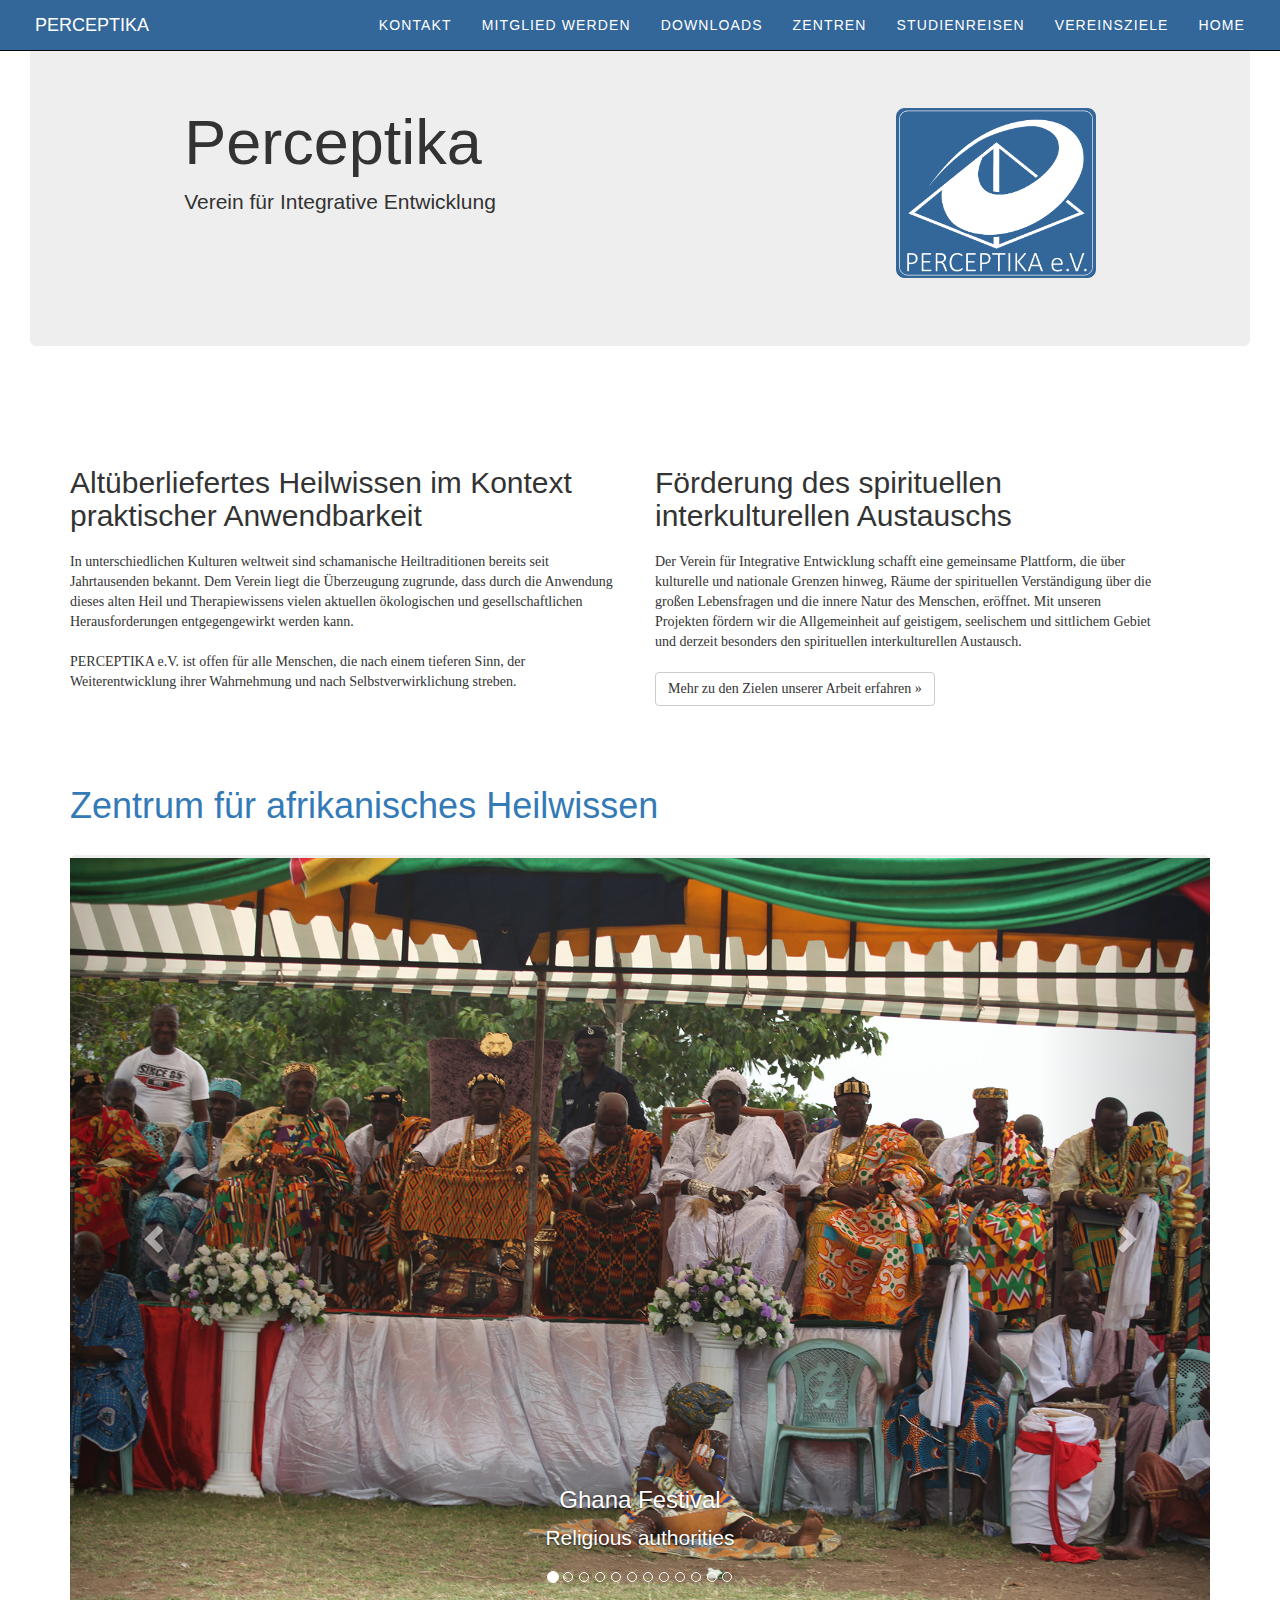
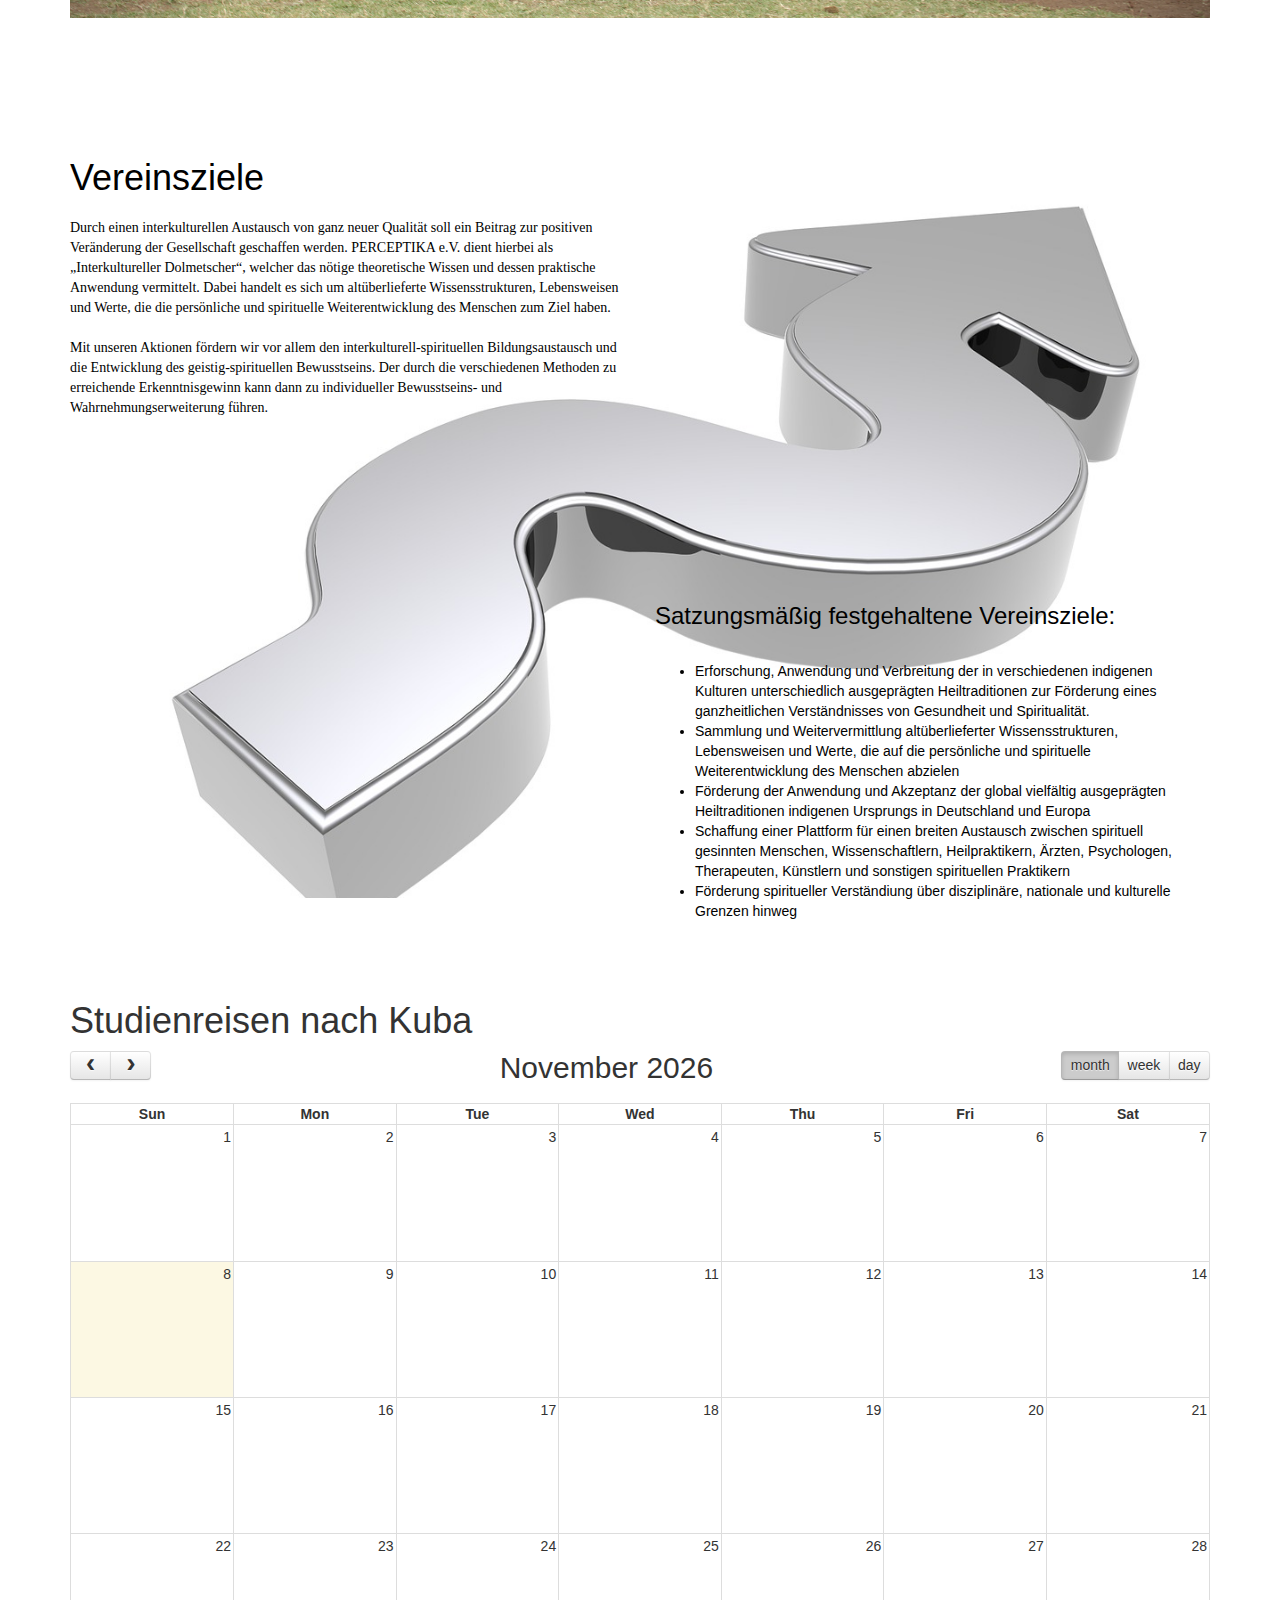
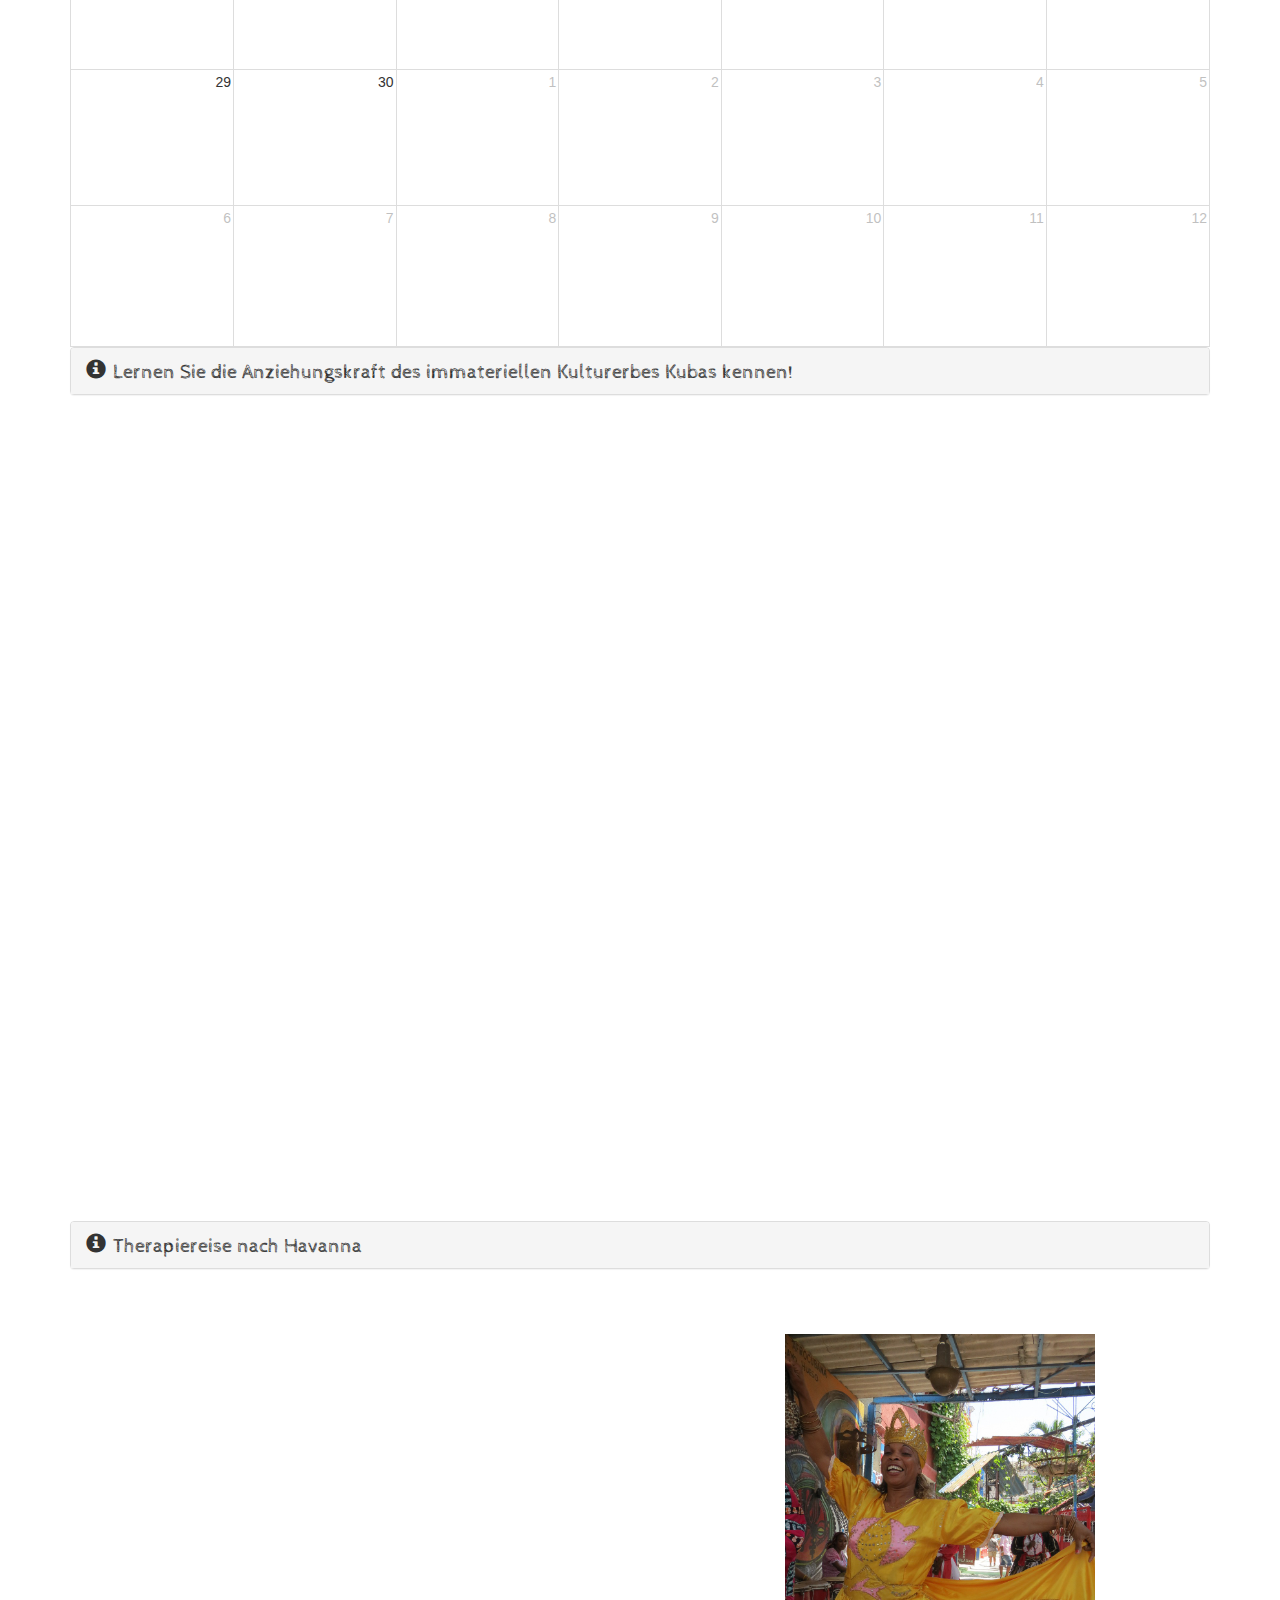
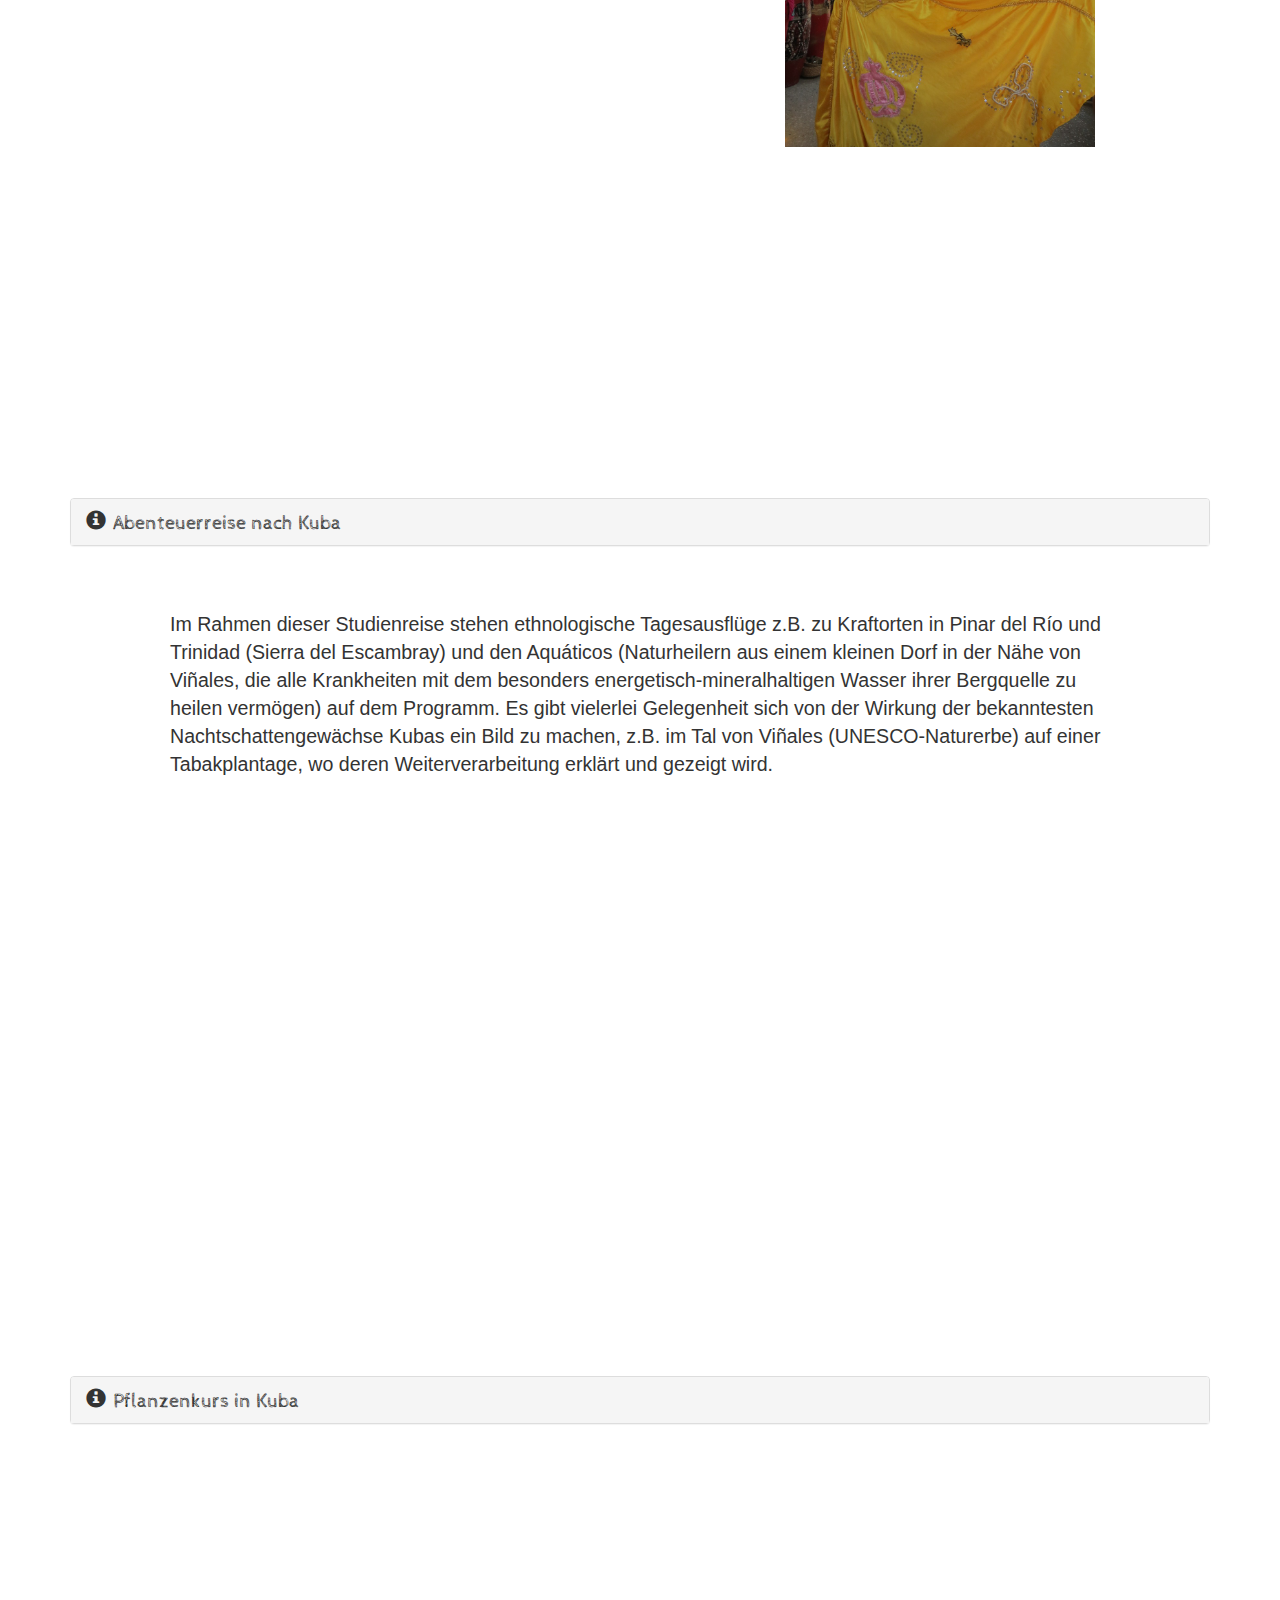
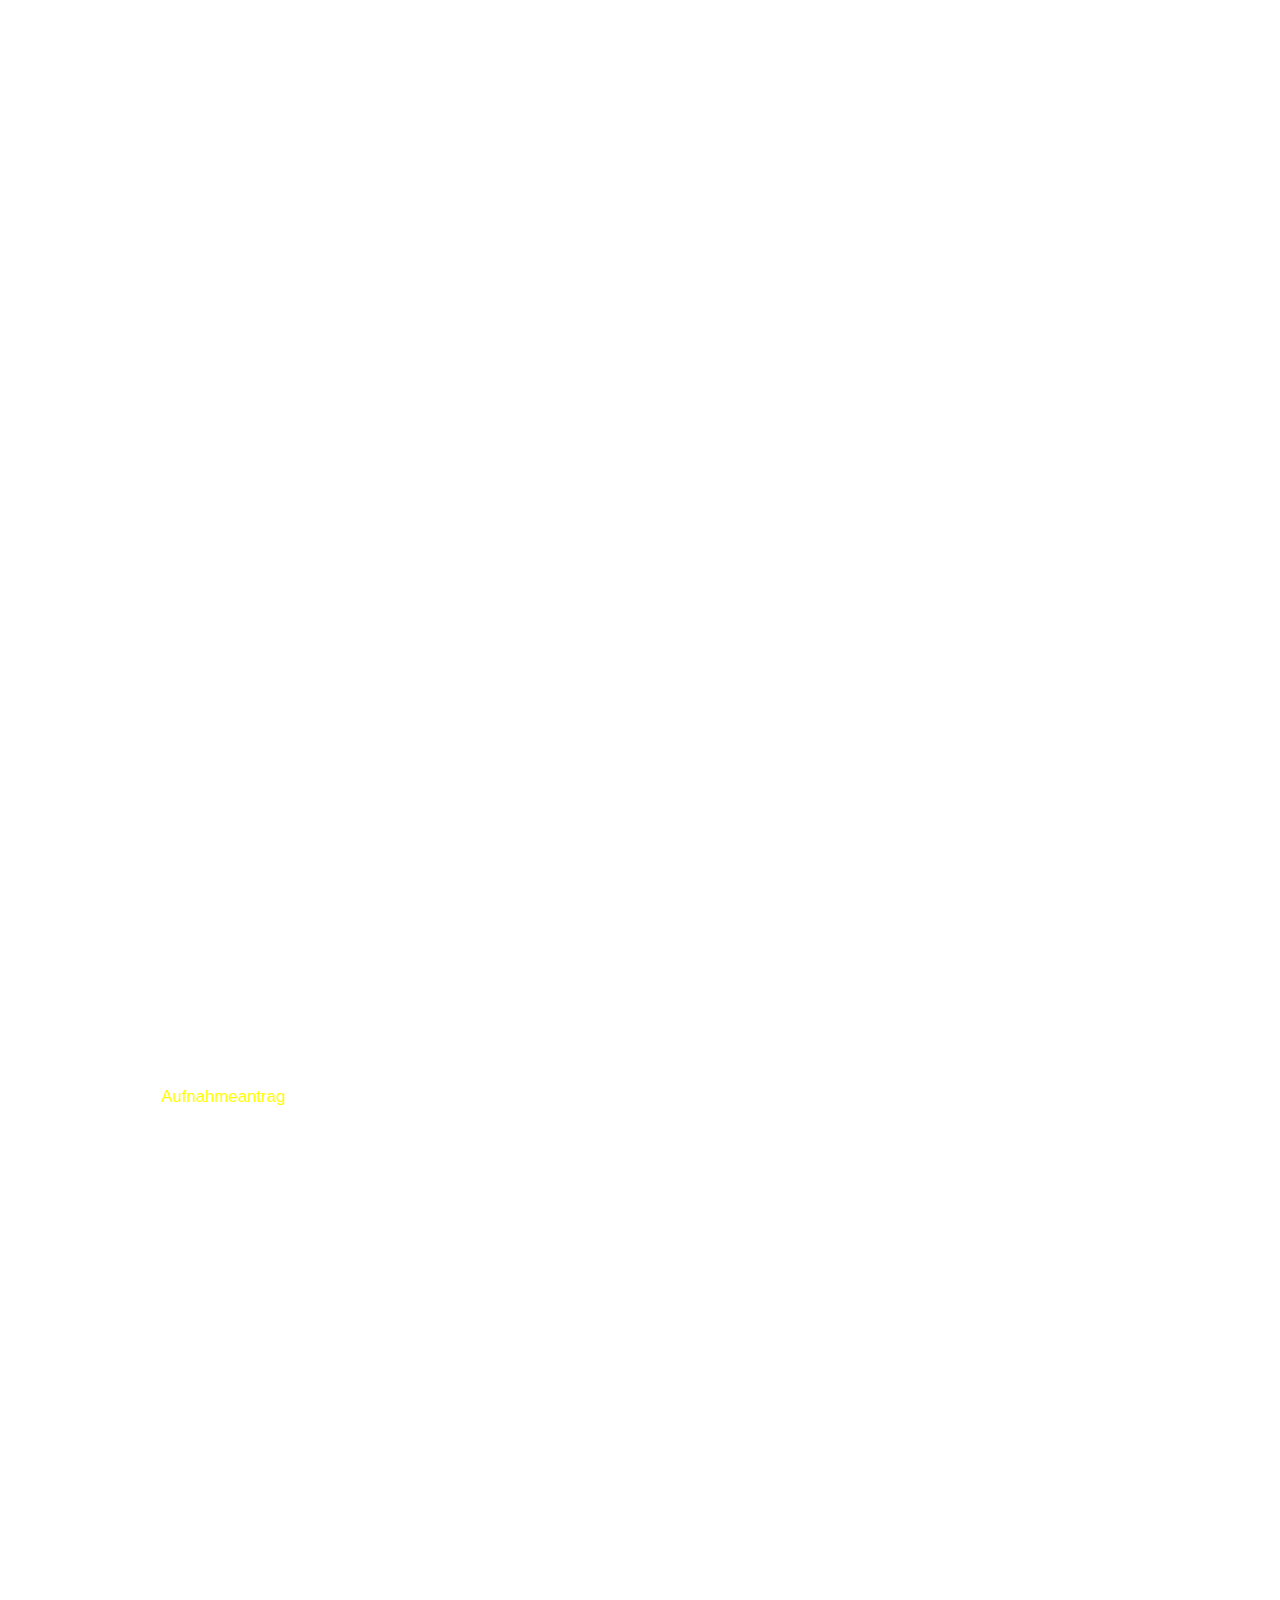
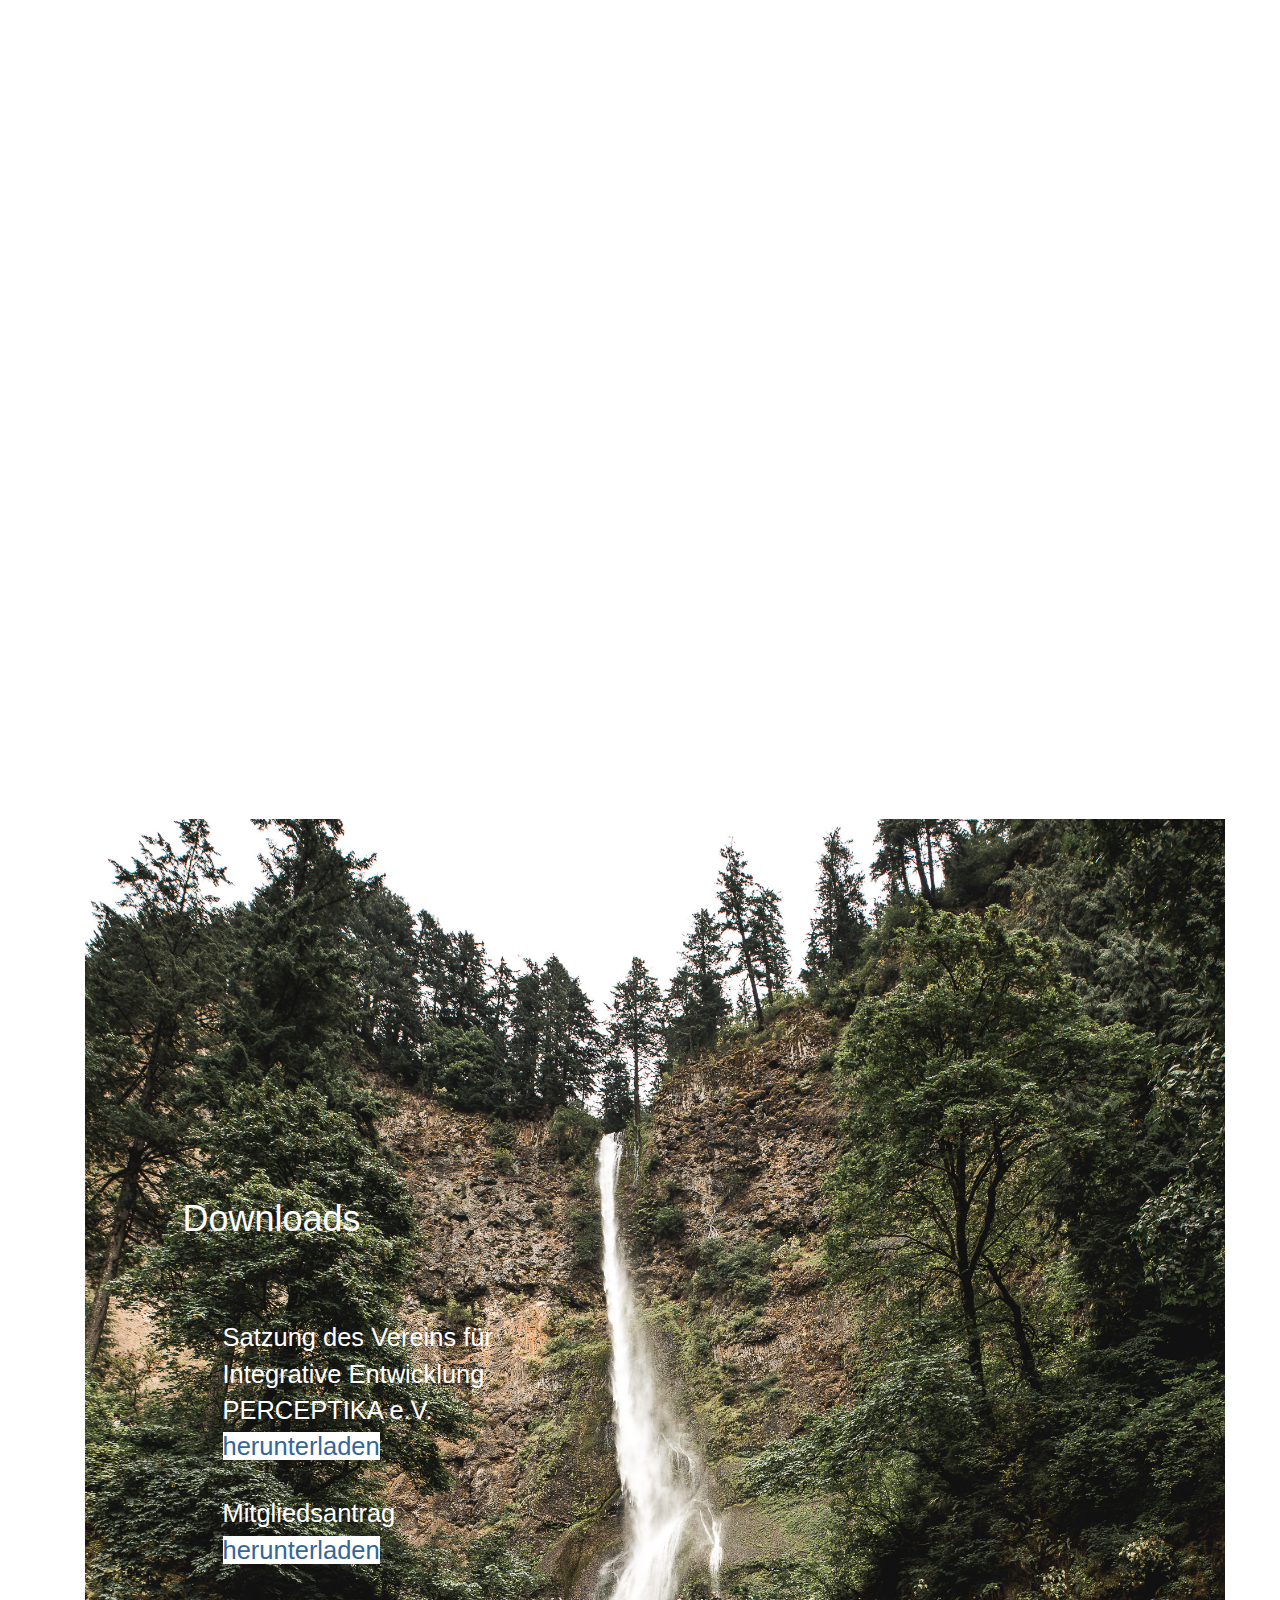
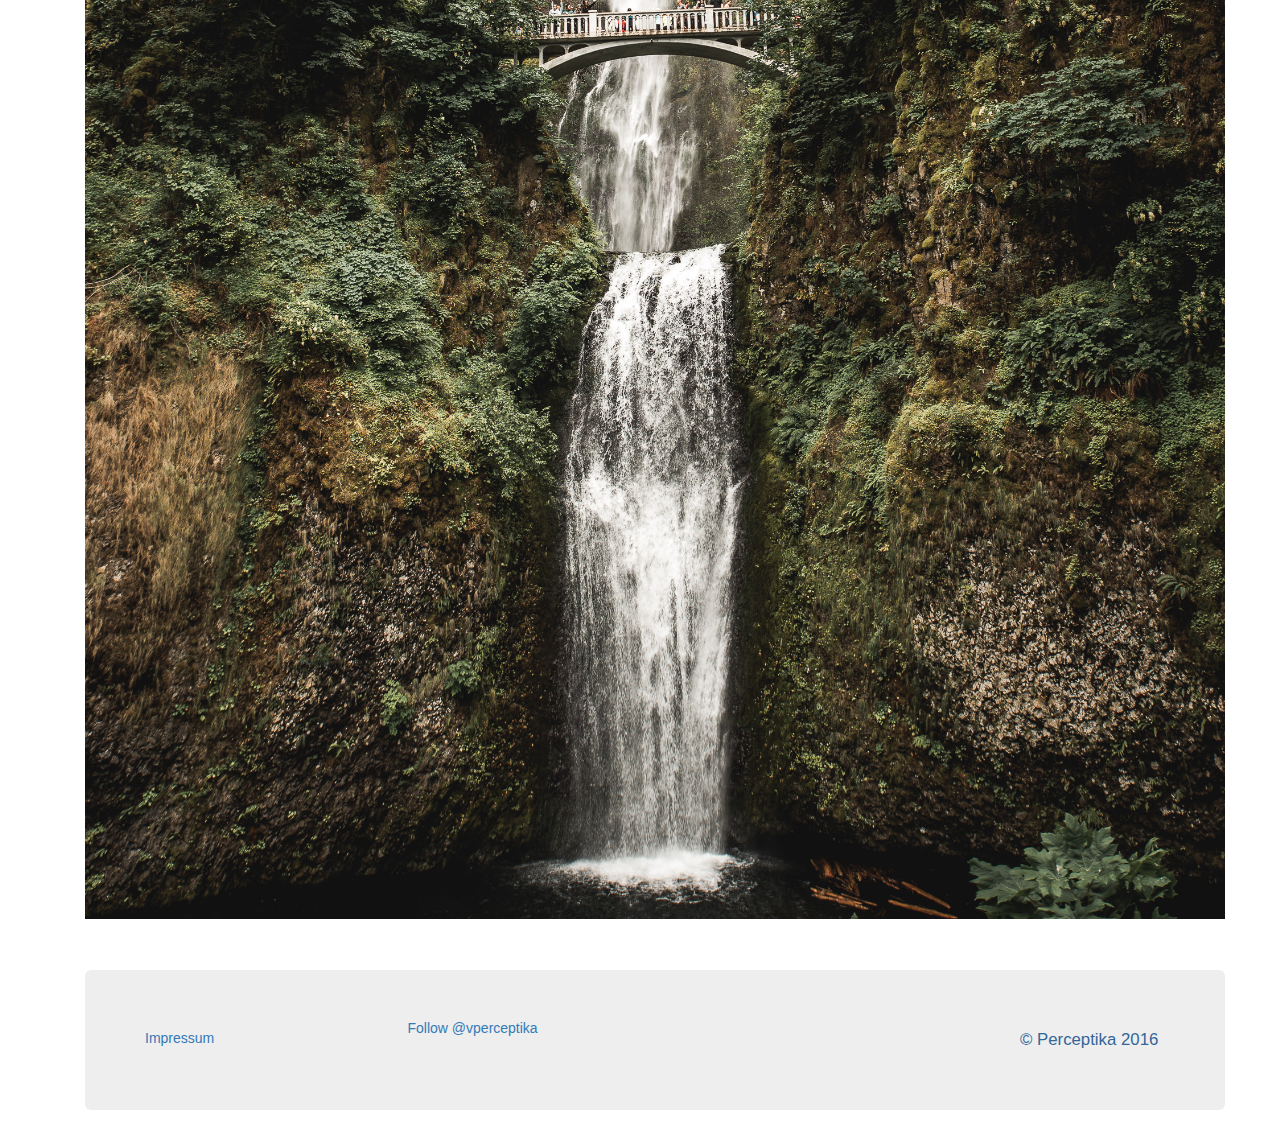
==== index.html @ 90b2dca0 "fullcalender and modals" ====
<!DOCTYPE html>
<html lang="de">
  <head>
    <meta charset="utf-8">
    <meta http-equiv="X-UA-Compatible" content="IE=edge">
    <meta name="viewport" content="width=device-width, initial-scale=1">
    <!-- The above 3 meta tags *must* come first in the head; any other head content must come *after* these tags -->

    <title>Perceptika e.V.</title>

    <!-- Bootstrap core CSS -->
    <!-- Custom styles for this template go here -->
      
    <link rel="stylesheet" href="css/styles.css">
    <link href="https://fonts.googleapis.com/css?family=Cabin|Cabin+Sketch:400,700" rel="stylesheet">
    <link href="css/font-awesome/css/font-awesome.min.css" rel="stylesheet" type="text/css"/>
    <link href="css/bootstrap-social.css" rel="stylesheet" type="text/css"/>
    <link href="css/bootstrap.min.css" rel="stylesheet"/>
    <link rel='stylesheet' href='css/fullcalendar.min.css' />
    <link rel='stylesheet' href='css/jquery-ui.min.css' />
    <link rel='stylesheet' href='css/jquery-ui.structure.min.css' />
    <link rel='stylesheet' href='css/jquery-ui.theme.min.css' />
    <!-- HTML5 shim and Respond.js for IE8 support of HTML5 elements and media queries -->
    <!--[if lt IE 9]>
      <script src="https://oss.maxcdn.com/html5shiv/3.7.2/html5shiv.min.js"></script>
      <script src="https://oss.maxcdn.com/respond/1.4.2/respond.min.js"></script>
    <![endif]-->
    <script>!function(d,s,id){var js,fjs=d.getElementsByTagName(s)[0],p=/^http:/.test(d.location)?'http':'https';if(!d.getElementById(id)){js=d.createElement(s);js.id=id;js.src=p+'://platform.twitter.com/widgets.js';fjs.parentNode.insertBefore(js,fjs);}}(document, 'script', 'twitter-wjs');</script>
  </head>
  <body data-spy="scroll" data-target=".navbar">
<div id="fb-root"></div>
<script>(function(d, s, id) {
  var js, fjs = d.getElementsByTagName(s)[0];
  if (d.getElementById(id)) return;
  js = d.createElement(s); js.id = id;
  js.src = "//connect.facebook.net/de_DE/sdk.js#xfbml=1&version=v2.8";
  fjs.parentNode.insertBefore(js, fjs);
}(document, 'script', 'facebook-jssdk'));</script>
<!--navbar starts here-->

  <div class="container-fluid">
  <nav class="navbar navbar-inverse navbar-fixed-top" role="navigation">
        <div class="navbar-header">
          <button type="button" class="navbar-toggle collapsed" data-toggle="collapse" data-target="#bs-example-navbar-collapse-1">
            <span class="sr-only">Navigation ein-/ausblenden</span>
            <span class="icon-bar"></span>
            <span class="icon-bar"></span>
            <span class="icon-bar"></span>
          </button>
            <div class="perceptika navbar-brand"><a href="#">Perceptika</a> </div>

        </div>

        <!-- Alle Navigationslinks, Formulare und anderer Inhalt werden hier zusammengefasst und können dann ein- und ausgeblendet werden -->
        <div class="collapse navbar-collapse" id="bs-example-navbar-collapse-1">
          <ul class="nav navbar-nav navbar-right">
            <li id="hometitle"><a href="#contact">Kontakt</a></li>
            <li><a href="#mitglied">Mitglied werden</a></li>
            <li><a href="#download">Downloads</a></li>
            <li id="centretitle"><a href="#centre">Zentren</a></li>
            <li><a href="#reisen">Studienreisen</a></li>
            <li><a href="#aims">Vereinsziele</a></li>
            <li><a href="#home">Home</a></li>
          </ul>
        </div><!-- /.navbar-collapse -->
    </nav>

  <div class="container-fluid">
    <div class="jumbotron"> 
                <div class="row" id="verein">
                  <div class="col-xs-12 col-sm-5 col-lg-4 col-lg-offset-1">
                    <h1>Perceptika</h1>
                    <p>Verein für Integrative Entwicklung</p>
                  </div><!-- /container -->
                  <br>
                  <br>
                  <div class="col-xs-11 col-sm-7 col-lg-6 wow fadeInRight">
                    <img id="logo" src="img/perceptika-logo.png" alt="logo"><a href="index.html"></a>
                  </div>
                </div>
    </div><!-- /jumbotron -->
  </div>


  <div class="container anchor" id="home"> <!-- container aims -->
      <br>
      <div class="row">
        <div class="col-xs-12 col-md-6 column">
          <h2>Altüberliefertes Heilwissen im Kontext praktischer Anwendbarkeit</h2>
          <p>In unterschiedlichen Kulturen weltweit sind schamanische Heiltraditionen bereits seit Jahrtausenden bekannt. Dem Verein liegt die Überzeugung zugrunde, dass durch die Anwendung dieses alten Heil­ und Therapiewissens vielen aktuellen ökologischen und gesellschaftlichen Herausforderungen entgegengewirkt werden kann. </p>
          <p> PERCEPTIKA e.V. ist offen für alle Menschen, die nach einem tieferen Sinn, der Weiterentwicklung ihrer Wahrnehmung und nach Selbstverwirklichung streben. </p>
       </div><!-- /col -->
        <div class="col-xs-12 col-md-6 column" id="support">
          <h2>Förderung des spirituellen interkulturellen Austauschs</h2>
          <p>Der Verein für Integrative Entwicklung schafft eine gemeinsame Plattform, die über kulturelle und nationale Grenzen hinweg, Räume der spirituellen Verständigung über die großen Lebensfragen und die innere Natur des Menschen, eröffnet. Mit unseren Projekten fördern wir die Allgemeinheit auf geistigem, seelischem und sittlichem Gebiet und derzeit besonders den spirituellen interkulturellen Austausch.
          <p><a class="btn btn-default" href="#aims-description" role="button">Mehr zu den Zielen unserer Arbeit erfahren &raquo;</a></p>
        </div><!-- /col -->
      </div><!-- /row -->
  </div>

      <!-- Main jumbotron for a primary marketing message or call to action -->
  <div class="container anchor" id="centre">
    <h1>
    <a href="http://zas.perceptika.de">Zentrum für afrikanisches Heilwissen </a>
    </h1> 
    <br>
    <div class="jumbotron">
      <div id="carousel-example-generic" class="carousel slide" data-ride="carousel">
            <ol class="carousel-indicators">
              <li data-target="#carousel-example-generic" data-slide-to="0" class="active"></li>
              <li data-target="#carousel-example-generic" data-slide-to="1"></li>
              <li data-target="#carousel-example-generic" data-slide-to="2"></li>
              <li data-target="#carousel-example-generic" data-slide-to="3"></li>
              <li data-target="#carousel-example-generic" data-slide-to="4"></li>
              <li data-target="#carousel-example-generic" data-slide-to="5"></li>
              <li data-target="#carousel-example-generic" data-slide-to="6"></li>
              <li data-target="#carousel-example-generic" data-slide-to="7"></li>
              <li data-target="#carousel-example-generic" data-slide-to="8"></li>
              <li data-target="#carousel-example-generic" data-slide-to="9"></li>
              <li data-target="#carousel-example-generic" data-slide-to="10"></li>
              <li data-target="#carousel-example-generic" data-slide-to="11"></li>
            </ol>

            <!-- Wrapper for slides -->
            <div class="carousel-inner" role="listbox">
              <div class="item active">
                <img class="img-responsive desktop-img" src="img/selection/ghana-festival-babas.jpg" alt="Ghana Festival Babas">
                <img class="img-responsive tablet-img" src="img/selection/ghana-festival-babas-1024.jpg" alt="Ghana Festival Babas">
                <img class="img-responsive smartphone-img" src="img/selection/ghana-festival-babas-400.jpg" alt="Ghana Festival Babas">
                <div class="carousel-caption">
                  <h3>Ghana Festival</h3>
                  <p>Religious authorities</p>
                </div>
              </div>
              <div class="item">
                <img class="img-responsive desktop-img" src="img/selection/ghana-festival-ritualistic-dance-in-the-rain.jpg" alt="Ghana Festival Ritualistic dance in the rain">
                <img class="img-responsive tablet-img" src="img/selection/ghana-festival-ritualistic-dance-in-the-rain.jpg" alt="Ghana Festival Ritualistic dance in the rain">
                <img class="img-responsive smartphone-img" src="img/selection/ghana-festival-ritualistic-dance-in-the-rain-400.jpg" alt="Ghana Festival Ritualistic dance in the rain">
                <div class="carousel-caption">
                  <h3>Ghana Festival</h3>
                  <p>Ritualistic dance</p>
                </div>
              </div>
              <div class="item">
                <img class="img-responsive desktop-img" src="img/selection/ghana-festival-symbols.jpg" alt="Ghana Festival Symbols">
                <img class="img-responsive tablet-img" src="img/selection/ghana-festival-symbols-1024.jpg" alt="Ghana Festival Symbols">
                <img class="img-responsive smartphone-img" src="img/selection/ghana-festival-symbols-400.jpg" alt="Ghana Festival Symbols">
                <div class="carousel-caption">
                  <h3>Ghana Festival</h3>
                  <p>Symbols of religious practice</p>
                </div>
              </div>    
              <div class="item">
                <img class="img-responsive desktop-img" src="img/selection/ghana-festival-music-group.jpg" alt="Ghana Festival">
                <img class="img-responsive tablet-img" src="img/selection/ghana-festival-music-group-1024.jpg" alt="Ghana Festival">
                <img class="img-responsive smartphone-img" src="img/selection/ghana-festival-music-group-400.jpg" alt="Ghana Festival">
                <div class="carousel-caption">
                  <h3>Ghana Festival</h3>
                  <p>Musical group posing</p>
                </div>
              </div>
              <div class="item">
                <img class="img-responsive desktop-img" src="img/selection/ghana-festival-musicians.jpg" alt="Ghana Festival musicians">
                <img class="img-responsive tablet-img" src="img/selection/ghana-festival-musicians.jpg" alt="Ghana Festival musicians">
                <img class="img-responsive smartphone-img" src="img/selection/ghana-festival-musicians.jpg" alt="Ghana Festival musicians">
                <div class="carousel-caption">
                  <h3>Ghana Festival</h3>
                  <p>Musicians</p>
                </div>
              </div>  
              <div class="item">
                <img class="img-responsive desktop-img" src="img/selection/ghana-festival-women.jpg" alt="Ghana Festival women">
                <img class="img-responsive tablet-img" src="img/selection/ghana-festival-women-1024.jpg" alt="Ghana Festival women">
                <img class="img-responsive smartphone-img" src="img/selection/ghana-festival-women-400.jpg" alt="Ghana Festival women">
                <div class="carousel-caption">
                  <h3>Ghana Festival</h3>
                  <p>Women in traditional clothes</p>
                </div>
              </div>
              <div class="item">
                <img class="img-responsive desktop-img" src="img/selection/ghana-festival-presentation.jpg" alt="Ghana Festival presentation">
                <img class="img-responsive tablet-img" src="img/selection/ghana-festival-presentation-1024.jpg" alt="Ghana Festival presentation">
                <img class="img-responsive smartphone-img" src="img/selection/ghana-festival-presentation-400.jpg" alt="Ghana Festival presentation">
                <div class="carousel-caption">
                  <h3>Ghana Festival</h3>
                  <p>Presentation of festival members</p>
                </div>
              </div>
              <div class="item">
                <img class="img-responsive desktop-img" src="img/selection/ghana-festival-public.jpg" alt="Ghana Festival Public">
                <img class="img-responsive tablet-img" src="img/selection/ghana-festival-public-1024.jpg" alt="Ghana Festival Public">
                <img class="img-responsive smartphone-img" src="img/selection/ghana-festival-public-400.jpg" alt="Ghana Festival Public">
                <div class="carousel-caption">
                  <h3>Ghana Festival</h3>
                  <p>Public in traditional clothes</p>
                </div>
              </div>
              <div class="item">
                <img class="img-responsive desktop-img" src="img/selection/ghana-festival-relgious-authorities.jpg" alt="Ghana Festival Authorities">
                <img class="img-responsive tablet-img" src="img/selection/ghana-festival-relgious-authorities-1024.jpg" alt="Ghana Festival Authorities">
                <img class="img-responsive smartphone-img" src="img/selection/ghana-festival-relgious-authorities-400.jpg" alt="Ghana Festival Authorities">
                <div class="carousel-caption">
                  <h3>Ghana Festival</h3>
                  <p>Religious authorities</p>
                </div>
              </div>
              <div class="item">
                <img class="img-responsive desktop-img" src="img/selection/ghana-festival-ritual.jpg" alt="Ghana Festival Ritual">
                <img class="img-responsive tablet-img" src="img/selection/ghana-festival-ritual-1024.jpg" alt="Ghana Festival Ritual">
                <img class="img-responsive smartphone-img" src="img/selection/ghana-festival-ritual-400.jpg" alt="Ghana Festival Ritual">
                <div class="carousel-caption">
                  <h3>Ghana Festival</h3>
                  <p>Animistic ritual</p>
                </div>
              </div>
              <div class="item">
                <img class="img-responsive desktop-img" src="img/selection/ghana-festival-women-with-flowers.jpg" alt="Ghana Festival women with flowers">
                <img class="img-responsive tablet-img" src="img/selection/ghana-festival-women-with-flowers-1024.jpg" alt="Ghana Festival women with flowers">
                <img class="img-responsive smartphone-img" src="img/selection/ghana-festival-women-with-flowers-400.jpg" alt="Ghana Festival women with flowers">
                <div class="carousel-caption">
                  <h3>Ghana Festival</h3>
                  <p>Women with flowers</p>
                </div>
              </div>
            </div>

            <!-- Controls -->
            <a class="left carousel-control" href="#carousel-example-generic" role="button" data-slide="prev">
              <span class="glyphicon glyphicon-chevron-left" aria-hidden="true"></span>
              <span class="sr-only">Previous</span>
            </a>
            <a class="right carousel-control" href="#carousel-example-generic" role="button" data-slide="next">
              <span class="glyphicon glyphicon-chevron-right" aria-hidden="true"></span>
              <span class="sr-only">Next</span>
            </a>
      </div>
    </div> <!-- /container fluid -->
  </div>
  <div class="container anchor"> 
    <div id="aims">
    <br>
    <br>
    <h1> Vereinsziele 
    </h1>
    <div class="row">
        <div class="col-xs-12 col-md-6 column" id="aims-description">
          <p>Durch einen interkulturellen Austausch von ganz neuer Qualität soll ein Beitrag zur positiven Veränderung der Gesellschaft geschaffen werden. PERCEPTIKA e.V. dient hierbei als „Interkultureller Dolmetscher“, welcher das nötige theoretische Wissen und dessen praktische Anwendung vermittelt. Dabei handelt es sich um altüberlieferte Wissensstrukturen, Lebensweisen und Werte, die die persönliche und spirituelle Weiterentwicklung des Menschen zum Ziel haben.</p>
          <p>Mit unseren Aktionen fördern wir vor allem den interkulturell-spirituellen Bildungsaustausch und die Entwicklung des geistig­-spirituellen Bewusstseins. Der durch die verschiedenen Methoden zu erreichende Erkenntnisgewinn kann dann zu individueller Bewusstseins­- und Wahrnehmungserweiterung führen.</p>
        </div>
        <div class="col-xs-12 col-md-6 column">
          <h3 id="aims-satzung">Satzungsmäßig festgehaltene Vereinsziele:</h3>
          <ul id="aims-list">
          <li>
          Erforschung, Anwendung und Verbreitung der in verschiedenen indigenen Kulturen unterschiedlich ausgeprägten Heiltraditionen zur Förderung eines ganzheitlichen Verständnisses von Gesundheit und Spiritualität.
          </li>
          <li>
          Sammlung und Weitervermittlung altüberlieferter Wissensstrukturen, Lebensweisen und Werte, die auf die persönliche und spirituelle Weiterentwicklung des Menschen abzielen
          </li>
          <li>
          Förderung der Anwendung und Akzeptanz der global vielfältig ausgeprägten Heiltraditionen indigenen Ursprungs in Deutschland und Europa
          </li>
          <li>
          Schaffung einer Plattform für einen breiten Austausch zwischen spirituell gesinnten Menschen, Wissenschaftlern, Heilpraktikern, Ärzten, Psychologen, Therapeuten, Künstlern und sonstigen spirituellen Praktikern 
          </li>
          <li>
          Förderung spiritueller Verständiung über disziplinäre, nationale und kulturelle Grenzen hinweg
          </li>
          </ul>
        </div>
      </div>
    </div><!-- end row -->
  </div><!-- end container aims -->


  <div class="container anchor" id="reisen"> <!-- container Reisen -->
      <h1> Studienreisen nach Kuba
      </h1>
      <div id="bootstrapModalFullCalendar">
        <div id="fullCalModal" class="modal fade">
          <div class="modal-dialog">
              <div class="modal-content">
                  <div class="modal-header">
                      <button type="button" class="close" data-dismiss="modal"><span aria-hidden="true">×</span> <span class="sr-only">close</span></button>
                      <h4 id="modalTitle" class="modal-title"></h4>
                  </div>
                  <div id="modalBody" class="modal-body"></div>  
                  <div class="modal-footer">
                      <button type="button" class="btn btn-default" data-dismiss="modal">Close</button>
                      <button id="rincon" class="btn btn-primary" data-toggle="modal" data-target=".bs-example-modal-md">Video</button>
                      <button class="btn btn-primary"><a id="eventUrl" target="_blank">Book event</a></button>
                  </div>
              </div>
          </div>
        </div>
      <div class="panel-group" id="accordion">
       <div class="panel panel-default">
        <div class="panel-heading">
          <h4 class="panel-title">
              <a data-toggle="collapse" data-parent="#accordion" href="#collapseOne"><span class="glyphicon glyphicon-info-sign"></span>
              Lernen Sie die Anziehungskraft des immateriellen Kulturerbes Kubas kennen!
            </a>
          </h4>

          <div class="modal fade bs-example-modal-md" tabindex="-1" role="dialog" aria-labelledby="mySmallModalLabel" aria-hidden="true">
            <div class="modal-dialog modal-md">
              <div class="modal-content">
                  <div class="modal-header">
                      <button type="button" class="close" data-dismiss="modal" aria-label="Close"><span aria-hidden="true">&times;</span></button>  
                            <h2 lang="en">Rincon</h2>
                  </div>
                  <div class="modal-body">
                    <iframe width="420" height="237" src="//www.youtube.com/embed/C8aUu-0wX6I" frameborder="0" allowfullscreen></iframe>
                  </div>
              </div>
            </div>
          </div>
        </div>

        </div>
        <div id="collapseOne" class="panel-collapse collapse in">
          <div class="panel-body">
                
          </div>
        </div>
        <div class="panel panel-default">
          <div class="panel-heading">
            <h4 class="panel-title">
             <a data-toggle="collapse" data-parent="#accordion" href="#collapseTwo"><span class="glyphicon glyphicon-info-sign"></span>
                Therapiereise nach Havanna
              </a>
            </h4>
          </div>
        </div>
        <div id="collapseTwo" class="panel-collapse collapse in">
          <div class="panel-body">
          <div class="row">
          <div class="col-md-8" id="studyTwo">
            
          </div>
          <div class="col-md-4" id="dance">
             <img src="img/cuba-dance-md.jpg">
          </div>
          </div>
          </div>
        </div>
        <div class="panel panel-default">
          <div class="panel-heading">
          <h4 class="panel-title">
           <a data-toggle="collapse" data-parent="#accordion" href="#collapseThree"><span class="glyphicon glyphicon-info-sign"></span>
              Abenteuerreise nach Kuba
            </a>
          </h4>
          </div>
        </div>
        <div id="collapseThree" class="panel-collapse collapse in">
          <div class="panel-body">
            <div class="row">
                <p>
                  Im Rahmen dieser Studienreise stehen ethnologische Tagesausflüge z.B. zu Kraftorten in Pinar del Río und Trinidad (Sierra del Escambray) und den Aquáticos (Naturheilern aus einem kleinen Dorf in der Nähe von Viñales, die alle Krankheiten mit dem besonders energetisch-mineralhaltigen Wasser ihrer Bergquelle zu heilen vermögen) auf dem Programm. Es gibt vielerlei Gelegenheit sich von der Wirkung der bekanntesten Nachtschattengewächse Kubas ein Bild zu machen, z.B. im Tal von Viñales (UNESCO-Naturerbe) auf einer Tabakplantage, wo deren Weiterverarbeitung erklärt und gezeigt wird.
                </p>
            </div>
          </div>
        </div>
        <div class="panel panel-default">
          <div class="panel-heading">
            <h4 class="panel-title">
             <a data-toggle="collapse" data-parent="#accordion" href="#collapseFour"><span class="glyphicon glyphicon-info-sign"></span>
                Pflanzenkurs in Kuba
              </a>
            </h4>
          </div>
        </div>
        <div id="collapseFour" class="panel-collapse collapsed">
          <div class="panel-body">
            
          </div>
        </div>
      </div> <!-- acordion id -->
     
</div> <!-- end container reisen -->

<div class="container anchor" id="mitglied"> <!-- container Mitgliedschaft -->
   <div id="member">
    <h1>Mitglied werden</h1>
      <br>
      <br>
      <br>
      <h3>Mitgliedschaft</h3>
      <div class="row">
        <div class="col-xs-12 col-sm-7">
          <p>Haben Sie Interesse an einer Mitgliedschaft in unserem Verein? Dann nehmen Sie gerne per Email (info@perceptika.de) Kontakt mit uns auf.</p>

          <p>Der Mitgliedsbeitrag wurde auf der Gründungsveranstaltung am 21.07.2014 auf 3 €/Monat festgesetzt, zahlbar viertel-, halb- oder ganzjährig. Für Studenten beträgt der Jahresbeitrag 20 €. Die genauen Zahlungsmodalitäten entnehmen Sie bitte dem <a href="pdf/Mitgliedschaftsantrag.pdf">Aufnahmeantrag</a>. </p>
          <p><strong>Hinweis:</strong> Es sind ebenso 1-monatige kostenlose Probemitgliedschaften möglich.
          </p>
        </div>
        <div class="col-xs-12 col-sm-5">
          <h3>
            Unsere Kontoverbindung lautet:
          </h3>
          <ul id="konto">
            <li>Empfänger: Perceptika e.V.
            </li>
            <li>Kreditinstitut: Deutsche Skatbank Altenburger Land
            </li>
            <li>IBAN: DE35 8306 5408 0004 8851 12
            </li>
            <li>BIC (SWIFT-Code): GENO DEF1 SLR  
            </li>
          </ul>
        </div>
      </div> <!-- end row -->
    </div>
  </div> <!-- end container Mitgliedschaft -->

  <div class="container anchor" id="contact"> <!-- container contact -->
    <div id="contactimage" data-stellar-background-ratio="0.5">
    <div class="row" >
      <div class="col-xs-12 col-sm-8 col-sm-offset-2 column" id="contact-list">
          <h1>Kontakt</h1>
          <br>
          <p><span class="glyphicon glyphicon-envelope"> </span> info@perceptika.de </p>
          <br>
          <p><span class="glyphicon glyphicon-phone"> </span> 015251344336</p>
          <br>
          <p><span class="glyphicon glyphicon glyphicon-home"> </span> 
            <ul> 
              <li>Perceptika e.V.</li>
              <li>Verein für Integrative Entwicklung</li>
              <li>Linienstr. 96</li>
              <li>10115 Berlin</li>
            </ul>
          </p>
          <p><span class="fa fa-registered"></span> 
            <ul>
              <li>eingetragen im Vereinsregister am Amtsgericht Charlottenburg (VR 34298 B)
              </li> 
              <li>Vertretungsberechtigter: Dr. Cornelius Griep</li>
            </ul>
          </p>
      </div><!-- /col -->
    </div><!-- /row -->
   </div> 
  </div> <!-- /container -->

  <div class="container anchor" id="download"> <!-- container download -->
    <div id="downloadimage"> 
      <br>
      <br>
      <br>
      <div class="row">
        <div class="col-xs-10 col-xs-offset-1 col-md-4 col-md-offset-1">
          <h1>Downloads</h1>
          <br>
          <br>
          <ul id="downlist">
          <li>Satzung des Vereins für Integrative Entwicklung PERCEPTIKA e.V. <a href="pdf/Satzung.pdf">herunterladen</a>
          </li>
          <li>Mitgliedsantrag <a href="pdf/Mitgliedschaftsantrag.pdf">herunterladen</a>
          </li>
          </ul>
        </div>
        <div class="col-md-4 col-md-offset-1">  

        </div>
      </div>
      <br>
      <br>
      <br>
      <br>

    </div>
  </div>
    <footer>
      <div class="container"> 
      <div class="jumbotron">
        <div class="row">
          <div class="col-xs-6 col-sm-6 col-md-2" id="footing1">
           <a href="#contact"> Impressum </a>
          </div>
          <div class="col-xs-6 col-sm-6 col-md-2 col-md-offset-1">
          <a href="https://twitter.com/vperceptika" class="twitter-follow-button" data-show-count="false" data-size="large">Follow @vperceptika</a> 
          </div>
          <div class="col-xs-6 col-sm-6 col-md-2 col-md-offset-1 fb-like" data-href="https://facebook.com/perceptika.de" data-width="35" data-layout="standard" data-action="like" data-show-faces="true" data-share="false"></div>
          <div class="col-xs-6 col-sm-6 col-md-2 col-md-offset-1 pull-right" id="footing2">
            <p>&copy; Perceptika 2016</p>
          </div>
        </div> 
      </div>
    </footer>
  <!-- ============================= -->
  <!-- All your JavaScript comes now -->
  <!-- ============================= -->
  <script src="js/jquery.min.js" type="text/javascript"></script>
  <script src="js/bootstrap.min.js" type="text/javascript"></script>
  <script src="js/js.cookie.js" charset="utf-8" type="text/javascript"></script>
  <script src="js/wow.min.js" type="text/javascript"></script>
  <script src="js/moment.js" type="text/javascript"></script>
  <script src="js/fullcalendar.js" type="text/javascript"></script>
  <script href="https://cdnjs.cloudflare.com/ajax/libs/bootstrap-modal/2.2.6/css/bootstrap-modal.min.css"></script>
  <script src="js/jquery.stellar.min.js"></script>
  <script> 
    $('#contactimage').stellar();
  </script>
      <script type="text/javascript">
      var $root = $('html, body');
        $('.navbar-nav a').click(function() {
            var href = $.attr(this, 'href');
            $root.animate({
                scrollTop: $(href).offset().top
            }, 500, function () {
                window.location.hash = href;
            });
            return false;
        });
      </script>
  <script type="text/javascript">
  $(document).ready(function() {
  // page is ready
  var d = new Date(Date.now()+3.5 * 30 * 24 * 60 * 60 * 1000);
      $('#bootstrapModalFullCalendar').fullCalendar({
        date: d,
        // events: 'events.json',
        scrollTime: '09:00:00',
        now: d.toISOString(),
        // header
        header: {
          left: 'prev,next',
          center: 'title',
          right: 'month,agendaWeek,agendaDay'
        },
        eventClick:  function(event, jsEvent, view) {
            $('#modalTitle').html(event.title);
            $('#modalBody').html(event.description);
            $('#eventUrl').attr('href',event.url);
            $('#fullCalModal').modal();
        },
             events: [
              {
                      title  :"Heilung und Spiritualität",
                      allday :"false",
                      description :"<p>Angeboten wird eine Kombination von Studien- und Therapiereise zu den Ursprüngen der afrikanischen Heiltradition in Kuba. Während der Reise fungiert Dr. Cornelius Griep als wissenschaftliche Begleitung, führt ein in die kubanische Geschichte und Kultur und stellt den Kontakt zu Santería-Priestern und geweihten Trommlern für therapeutische Zwecke her.</p><p>Individuelle Trommel- und Heilrituale sind auf Wunsch möglich. Ebenso wird es Gelegenheit geben geweihten IFÁ-Priestern bei der Arbeit über die Schulter zu schauen (auf Wunsch können Konsultationen und Reinigungszeremonien durchgeführt werden), wobei der kulturgeschichtliche Hintergrund dieser Heilsysteme erklärt, und darüber hinaus aufzeigt wird, wie diese sich etabliert und in das kubanische Weltbild intergriert haben, ohne dass sie heutzutage Widersprüche zur Schulmedizin darstellen.</p>",
                      start  : '2017-02-12',
                      end    : '2017-02-20',
                      className : "block"
              },
              {
                  title  : "Block 3: Kubas historisches, kulturelles und politisches Erbe",
                  description :"<p>Nach mehr als einem halben Jahrhundert des kalten Krieges bricht nach der Ende 2014 begonnenen historischen Annäherung zwischen Kuba und den USA nun höchstwahrscheinlich eine Epoche der schleichenden Übernahme Kubas durch den US-Kapitalismus an. In dieser Umbruchszeit führt Sie der Kuba-Spezialist Dr. Cornelius Griep mit seiner Erfahrung von über 30 jährlichen Studien- und Forschungsaufenthalten auf der Insel seit 1996 sowie mehreren Buchveröffentlichungen über Kuba in die soziopolitische, kulturelle, spirituell-religiöse und schamanische Dimension der kubanischen Alltagsrealität ein.</p><p>Er übernimmt die wissenschaftliche Leitung der Studienreise mit Führung durch Kubas Plätze voller Leben, heilende Kraftorte, Musik- Tanz und Dichtung, sowie die im kubanischen Volksglauben, besonders den afrikanischen Traditionen, verankerten spirituellen Ausdrucksformen. Die einzelnen Ausflüge können einzeln gebucht werden. So werden die Teilnehmer ganz nebenbei in die kubanische Geschichte und Kultur eingeführt, indem wichtigsten historischen Orte, wie den Revolutionsplatz, die Havannaer Altstadt Habana Vieja (UNESCO-Kulturerbe), die Festung El Morro sowie einige Plätze, Tempel, Kathedralen und Kirchen besucht werden. Weitere Tagesausflüge auf den Spuren berühmter Persönlichkeiten (wie z.B. Alexander von Humboldt, Ernest Hemmingway und Compay Segundo) sind desweiteren buchbar. Ebenso kann in die Havannaer Tanzszene und die Dimension kubanischer Heilpflanzen eingetaucht werden, wobei auf den Einfluss der afrokubanischen Traditionen eingegangen wird. Die Heilpflanzen werden in den Heil- und Trommelzeremonien des afrokubanischen Volksglauben Santería wiederentdeckt, und es wird gezeigt wie sich dessen Ausdrucksformen auf fast allen Ebenen der kubanischen Realität (Kunst, Musik, Alltagsorganisation und Politik) manifestieren. Ein ausgewogenes Kulturprogramm, mit Besuchen der wichtigsten Kunstgalerien, des Nationalballets Kubas, des botanischen Gartens sowie von Museen macht dies deutlich.</p>",
                  start  : '2017-03-01', 
                  end    : '2017-03-10',
                  url    : '#collapseOne',
                  className : "block"
              },
              {
                  title  : 'Block 2: Kunst, Musik und Tanz',
                  start  : '2017-02-21',
                  end    : '2017-02-28',
                  description: "<p>Die kubanischen Rhythmen erfreut sich weltweit sehr großer Beliebtheit. Die trance-zendente Erfahrung der afrokubanischen Percussion-Instrumente birgt eine jahrhundertelange Heiltradition afrikanischen Ursprungs, auf die heutzutage auch immer mehr Europäer für therapeutische Zwecke zurückgreifen, um Ruhe und Frieden zu finden.</p>",
                  // url    : '#collapseTwo',
                  className : "block"
              },
              {
                  title  : 'Block 4: Abenteuerreise nach Kuba',
                  start  : '2017-03-11',
                  end    : '2017-03-18',
                  description: "<p>Rollende Hügel von braun-grünem Gras, eine Brise, die den Geruch eines anderes Jahrhunderts trägt und Tropenwälder, wo sich zur Dämmerung der Gesang des tiefblauen Tocororo (Nationalvogel Kubas) und karibische Rhythmen aus einem fernen, blechern schallenden Radio ablösen. Neben dem pulsierenden Leben der farbenfrohen Städte gibt es geheimnisvolle Orte, die als Inspiration und Grundlage des farbenfrohen Lebens andernorts dienen. Ihre Geheimnisse werden nur von einigen wenigen gehütet und der normale Inseltourismus bleibt ihnen fern. Doch genau hier lohnt es sich genauer hin zu sehen, mit Geheimnishütern durch Palmenwälder und um Wasserfälle zu streifen, sich vom süßen Duft der Tropenblumen betören zu lassen und die süßen Früchte zu genießen, die etliche Pflanzen scheinbar nur für dich bereit halten.</p>",
                  // url    : '#collapseThree',
                  className : "block"
              },
              {
                  title  : 'afrikanische Traditionen',
                  start  : '2017-02-23',
                  end    : '2017-02-25',
                  className : "modul"
              },
              {
                  title  : 'Modul 2A: Trommelzeremonie',
                  start  : '2017-02-26',
                  end    : '2017-02-28',
                  className : "modul",
                  description: "<p>Innerhalb der afrokubanischen Traditionen, erfreuen sich Trommelzeremonien immer größerer Beliebtheit. Besuche des Callejón de Hamel, auf Wunsch auch spirituell-religiöser Trommelzeremonien stehen auf dem Programm.</p>"
              },
              {
                  title  : 'Callejón de Hamel',
                  start  : '2017-02-26T10:30:00',
                  end    : '2017-02-26T15:00:00',
                  allDay : false, // will make the time show
                  description: "<p>Besuche des Callejón de Hamel, auf Wunsch auch spirituell-religiöser Trommelzeremonien stehen auf dem Programm.</p>"
              },
              {
                  title  : 'Toque de Santo',
                  start  : '2017-02-26T09:50:00',
                  allDay : false,
                  description: "<p>Beiwohnen einer der religiösen Zeremonie, eines Toque de Santo</p>",
              },     
              {
                  title  : 'Casa de Africa',
                  start  : '2017-02-24T19:30:00',
                  allDay : false,
                  description: "Besuch der casa de África in Habana Vieja"
              },         
              {
                  title  : 'afrikanische Traditionen',
                  start  : '2017-03-01',
                  end    : '2017-03-02',
                  className : "modul"
              },
              {
                  title  : 'Event 2A-III',
                  start  : '2017-02-26T09:50:00',
                  allDay : false 
              },
              {
                  title  : 'Event 2A-IV',
                  start  : '2017-02-27T09:00:00',
                  allDay : false // will make the time show
              }
            ],
                  color: '#336699',     // an option!
                  textColor: 'white' // an option!
    });

      rebuildClickEvents();
      document.querySelector('.fc-month-button').addEventListener('click', rebuildClickEvents)
      document.querySelector('.fc-next-button').addEventListener('click', rebuildClickEvents)
      document.querySelector('.fc-prev-button').addEventListener('click', rebuildClickEvents)
      document.querySelector('.fc-agendaDay-button').addEventListener('click', rebuildClickEvents)
      document.querySelector('.fc-agendaWeek-button').addEventListener('click', rebuildClickEvents)
      function rebuildClickEvents() {
    var list = document.querySelectorAll('.fc-event');
    console.log(list);
    for (var i = 0; i < list.length; i++) {
      list[i].onclick = function() {
        var content = this.children[0].innerHTML
        if (content.indexOf('fc-time') >= 0) {
          var time = this.children[0].children[0].innerHTML
          var title = this.children[0].children[1].innerHTML
            location.href ='#collapseTwo' // for every event that has time do this on click
          // alert(time + ': ' + title)
        } else {
          var title = this.children[0].children[0].innerHTML

          // if (title === 'Kubas historisches, kulturelles und politisches Erbe') {
          //   location.href ='#collapseOne'
          // }
           // if (title === 'Modul 2B: Salsa') {
            // window.open("http://www.perceptika.de")          
           // }
          if (title === 'Toque de Santo') {
            location.href ='#collapseTwo',
            $("#rincon").hide();   
          }
        }
       }
      }
    }
  });
  </script>
    </body>
</html>
---- css/styles.css ----
@media only screen and (min-width : 1025px) {
    .desktop-img {
        display: block !important;
    }
    .tablet-img {
        display: none !important;
    }
    .smartphone-img {
        display: none !important;
    }
}

@media only screen and (min-width : 401px) and (max-width : 1024px){
    .desktop-img {
        display: none !important;
    }
    .tablet-img {
        display: block !important;
    }
    .smartphone-img {
        display: none !important;
    }
	#dance img src {
		display: none !important;
	}
}

@media only screen and (min-width : 769px) and (max-width : 1019px){
	#verein {
	padding-top: 50px !important;		
	}
}

@media only screen and (max-width : 400px) {
    .desktop-img {
        display: none !important;
    }
    .tablet-img {
        display: none !important;
    }
    .smartphone-img {
        display: block !important;
    }
	#dance img src {
		display: none !important;
	}
}

@media only screen and (max-width: 1200px) {
	#collapseOne, #collapseTwo, #collapseThree {
		font-size: 1.35em !important;
		padding: 0 10px!important;
	}

}
@media only screen and (max-width: 992px) {
	#collapseOne {
		font-size: 1.22em !important;
	}

	#dance img {
		display: none !important;
	}
	#aims-satzung {
	padding-top: 5px !important;
	}
	#aims-list {
		margin: auto -25px !important;
	}
}
@media screen and (max-width: 768px) {
	#carousel-example-generic {
		margin-top: -30px;
		margin-left: 0px;
		margin-right: 0px;
	}

	#logo {
		top: 5px !important;
	}

	#collapseOne {
		font-size: 1.1em !important;
	}
}

@media screen and (max-width: 568px) {
	#collapseOne {
		font-size: 0.96em !important;
	}
}

@media screen and (max-width: 476px) {
	#collapseOne, #collapseTwo {
		font-size: 0.82em !important;
	}
}

@media only screen and (max-width : 1094px) {
	.perceptika {
		display: none;
	}
}

@media only screen and (max-width : 930px) {
	#hometitle{
		display: none;
	}
}

@media only screen and (max-width : 827px) {
	#centretitle{
		display: none;
	}
}

body {
  position: relative;
}

.anchor {
	padding-top: 50px;
}

#logo {
	position: relative;
	top: -20px;
	float: right;
	max-width: 200px;
	max-height: 200px;
}

#verein {
	left: 20px !important;
	margin-top: 40px !important;
}

h1, 
h2,
h3 {
	font-family: Cabin, Futura, Helvetica, Arial, sans-serif;
}

.glyphicon-envelope, .glyphicon-phone {
	padding-right: 9px;
}

	font-size: 1.1em;
    padding: 20px;
	font-family: Georgia, Cambria, Palatino, Times, serif;
}

.glyphicon {
	margin-right: 2px;
}

.column p {
	padding-top: 10px;
	font-family: Georgia, Cambria, Palatino, Times, serif;
}

#support {
	padding-right: 70px;
}

#aims-list {
	margin-top: 32px;
	margin-right: 10px;
}

.glyphicon {
	margin-right:2px;
}

.navbar {
	background-color: #336699!important;
}

.nav {
	position: static;
	top: 0;
	margin-right: 20px!important;
	z-index: 1;
}

.carousel {
	margin-top: -45px;
  	margin-left: -60px;
  	margin-right: -60px;
  	margin-bottom: -48px;
}

.nav ul li {
	display: inline-block;
	padding: 20px 10px 20px;
}

#bs-example-navbar-collapse-1 ul li a {
	color: white;
	text-transform: uppercase;
	letter-spacing: 0.08em;
}

.nav a:hover {
	font-weight: bolder;
	color: #ff0;
	text-decoration: none;
	transition: color 600ms;
	-webkit-transition: color 600ms;
}

#carousel-example-generic {
}

#downloadimage {
	background-image: url(../img/waterfall.jpg);
 	background-size: cover;
 	background-repeat: no-repeat;
 	color: white;
 	height: 1700px;
 	padding-top: 300px;
 	margin-bottom: 1.5em;
}

#downloadimage a {
	background-color: white;
	color: #336699;
}

#downloadimage a:hover {
	text-decoration: none;
	color: orange;
}

#downlist {
	font-size: 1.3em;
	list-style-type: none;
}

#downlist li {
	font-size: 1.4em;
	margin-top: 1.2em;
	margin-bottom: 1.2em;
}

.panel-heading a{
	font-size: 125%;
	font-family: Cabin Sketch, Helvetica, cursiv, sans-serif;
}

#collapseOne {
	background-image: url(../img/havana-capitolio.jpg);
    background-attachment: fixed;
/*Give the background a fixed position does it not scroll when you scroll*/
    background-size: cover;
/*Have the background cover the entire div section*/
	color: white;
/*Change the color of the text on top so it is readable, and adjust the padding as needed.*/
    padding:100px;
    padding-top: 50px;
    height: 800px;
 	font-size: 1.25em;
 	margin-bottom: 1.5em;
}

#studyTwo {
	 	padding-top: 10px;
}

#collapseTwo {
	background-image: url(../img/cuba-bridge-md.jpg);
	background-position: center; 
 	background-size: cover;
    background-attachment: fixed;
 	width: 100%;
 	color: white;
 	padding: 100px;
 	padding-top: 50px;
 	padding-left: 20px;
 	font-size: 1.4em;
 	height: 800px;
 	margin-bottom: 1.5em;
}

#collapseThree {
 	background-image: url(../img/cuba-vinales.jpg);
    background-attachment: fixed;
/*Give the background a fixed position does it not scroll when you scroll*/
    background-size: cover;
/*Have the background cover the entire div section*/
/*Change the color of the text on top so it is readable, and adjust the padding as needed.*/
    padding:100px;
    padding-top: 50px;
    height: 800px;
    font-size: 1.4em;
    margin-bottom: 1.5em;
}

#collapseFour {
 	background-image: url(../img/monte.jpg);
    background-attachment: fixed;
/*Give the background a fixed position does it not scroll when you scroll*/
    background-size: cover;
/*Have the background cover the entire div section*/
/*Change the color of the text on top so it is readable, and adjust the padding as needed.*/
    padding:100px;
    padding-top: 50px;
    height: 800px;
    font-size: 1.4em;
    padding-bottom: 1.5em;
}

#aims {
 	background-image: url(../img/arrow-md.jpg);
 	background-size: cover;
 	background-repeat: no-repeat;
 	width: 100%;
 	color: black;
 	height: 800px;
 	margin-bottom: 1.5em;
}

#aims-satzung {
	padding-top: 375px;
}

#contactimage {
 	background-image: url(../img/contact-md.jpg);
    background-attachment: fixed;
/*Give the background a fixed position does it not scroll when you scroll*/
    background-size: cover;
/*Have the background cover the entire div section*/
    color: white;
/*Change the color of the text on top so it is readable, and adjust the padding as needed.*/
    padding:100px;
    padding-top: 50px;
    height: 800px;
}

#contact-list {
	margin-left: 55px; 
	margin-top: 42px;
}
#contact-list ul {
		list-style-type: none; 
		margin-top: -37px;
		margin-left: -12px;
}

#member {
	background-image: url(../img/camin-md.jpg);
    background-attachment: fixed;
/*Give the background a fixed position does it not scroll when you scroll*/
    background-size: cover;
/*Have the background cover the entire div section*/
    color: white;
/*Change the color of the text on top so it is readable, and adjust the padding as needed.*/
    padding:100px;
    padding-top: 50px;
    height: 800px;
 	margin-bottom: 1.5em;
 	padding: 63px 10px 70px 40px;
 	font-size: 1.2em;
}

#member a {
	color: yellow;
}

ul#konto {
	padding-top: 20px;
	list-style-type: none;
}

#fullCalModal {
	margin: 60px;
}

#eventUrl {
	color: white;
	text-decoration: none;
}

#rincon {
	color: red;
}

#drums {
	display: none;
	text-decoration: none;
}

img {
	width: 100%;
}
footer {
	padding-top: 30px;
}

#footing1 {
	margin-top: 10px;
	margin-bottom: 10px;
	float: left;
}

#footing2 > p {
	margin-top: 10px;
	margin-bottom: 10px;
	font-size: 1.2em;
	color: #336699;
}

.perceptika {
	text-transform: uppercase;
	margin-left: 20px;
}

.perceptika a {
	color: white!important;
	text-decoration: none!important;
}

.panel-heading > h2 {
	background-color: white;
}

.panel-title {
	color: #336699;
}

.glyphicon {
	margin-right: 2px;
}

.glyphicon: hover {
	color: #ff0;
	transition: color 900ms;
}

.fb-like {
	margin-top: 10px;
	margin-bottom: 10px;
	width: 74%;
	float: left;
}

.twitter-follow-button {
	margin-top: 10px;
	padding-right: 
}

.block {
	background-color: #FF6633!important;
	padding-top: 23px!important;
	padding-bottom: 23px!important;	
	padding-left: 23px!important;
	font-size: 1.2em!important;
}

.modul {
	background-color: brown!important;
	padding-top: 2px!important;
	font-size: 1.1em!important;
}
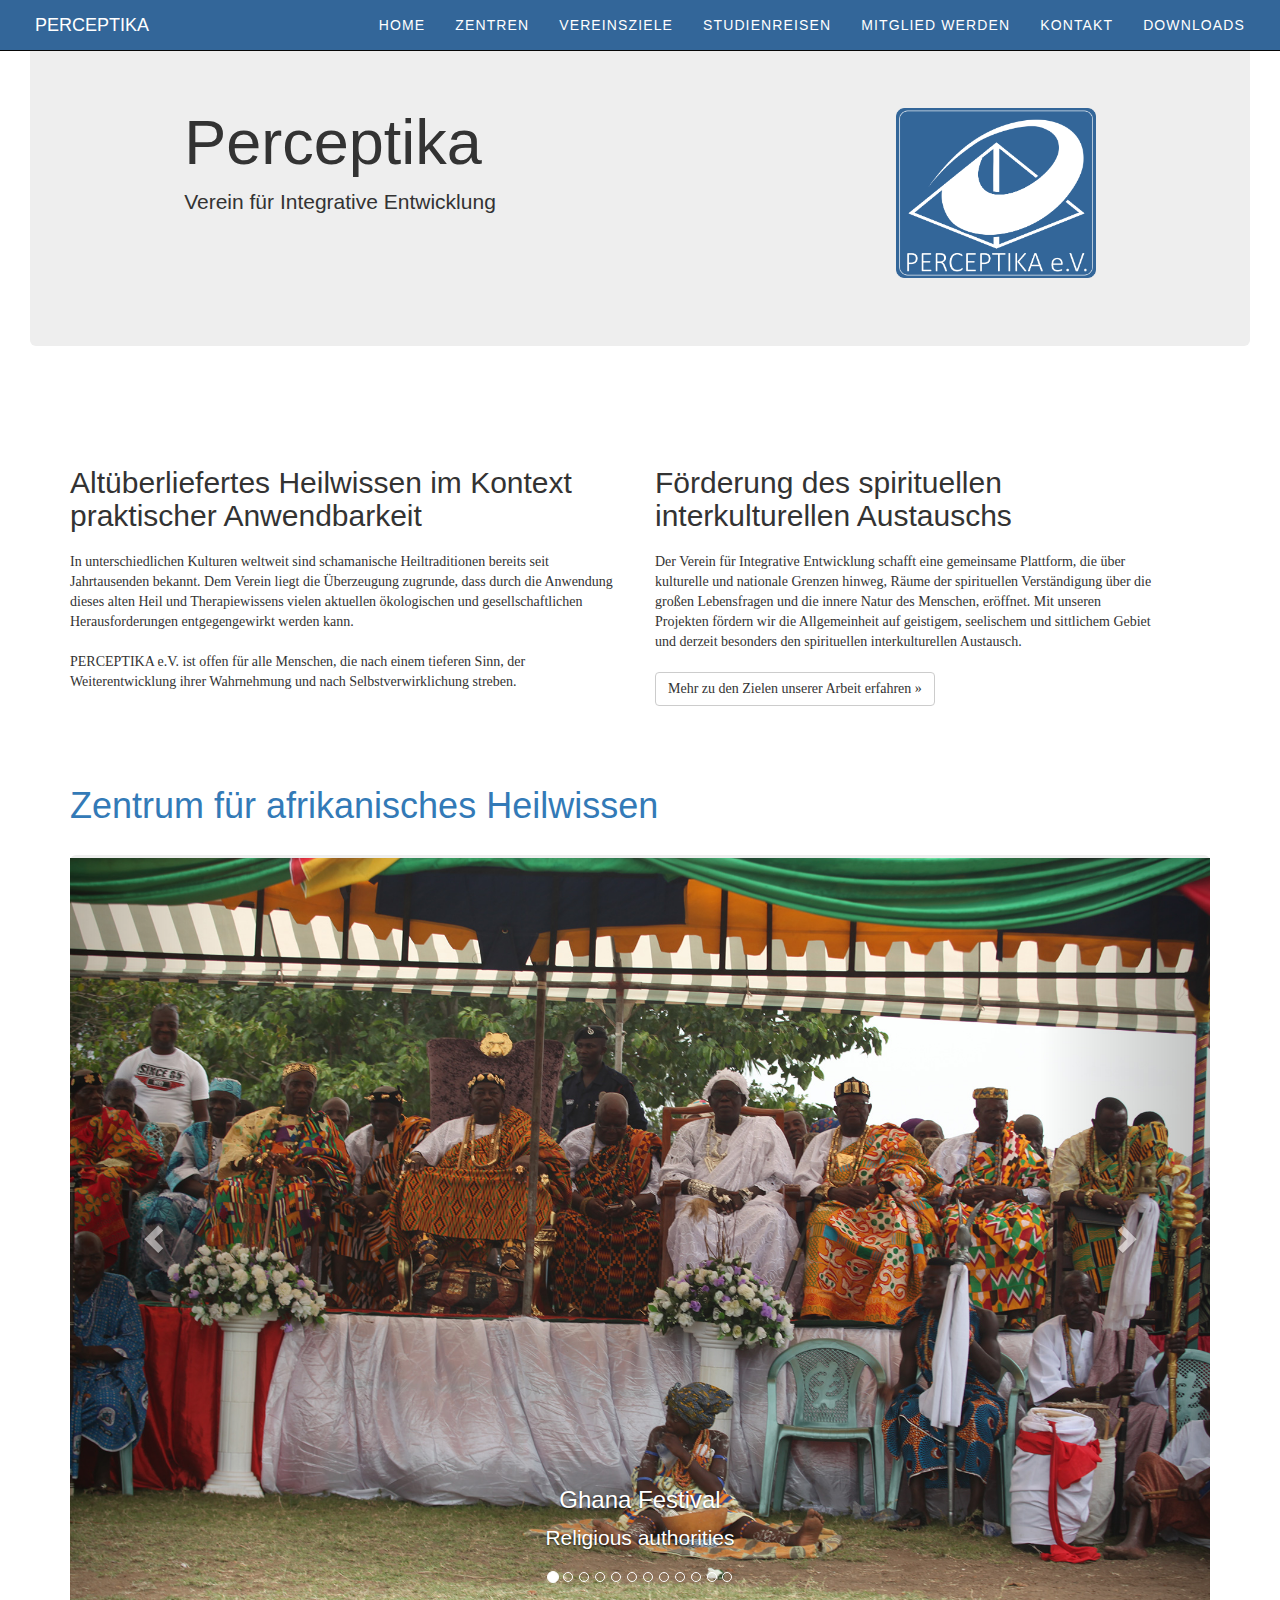
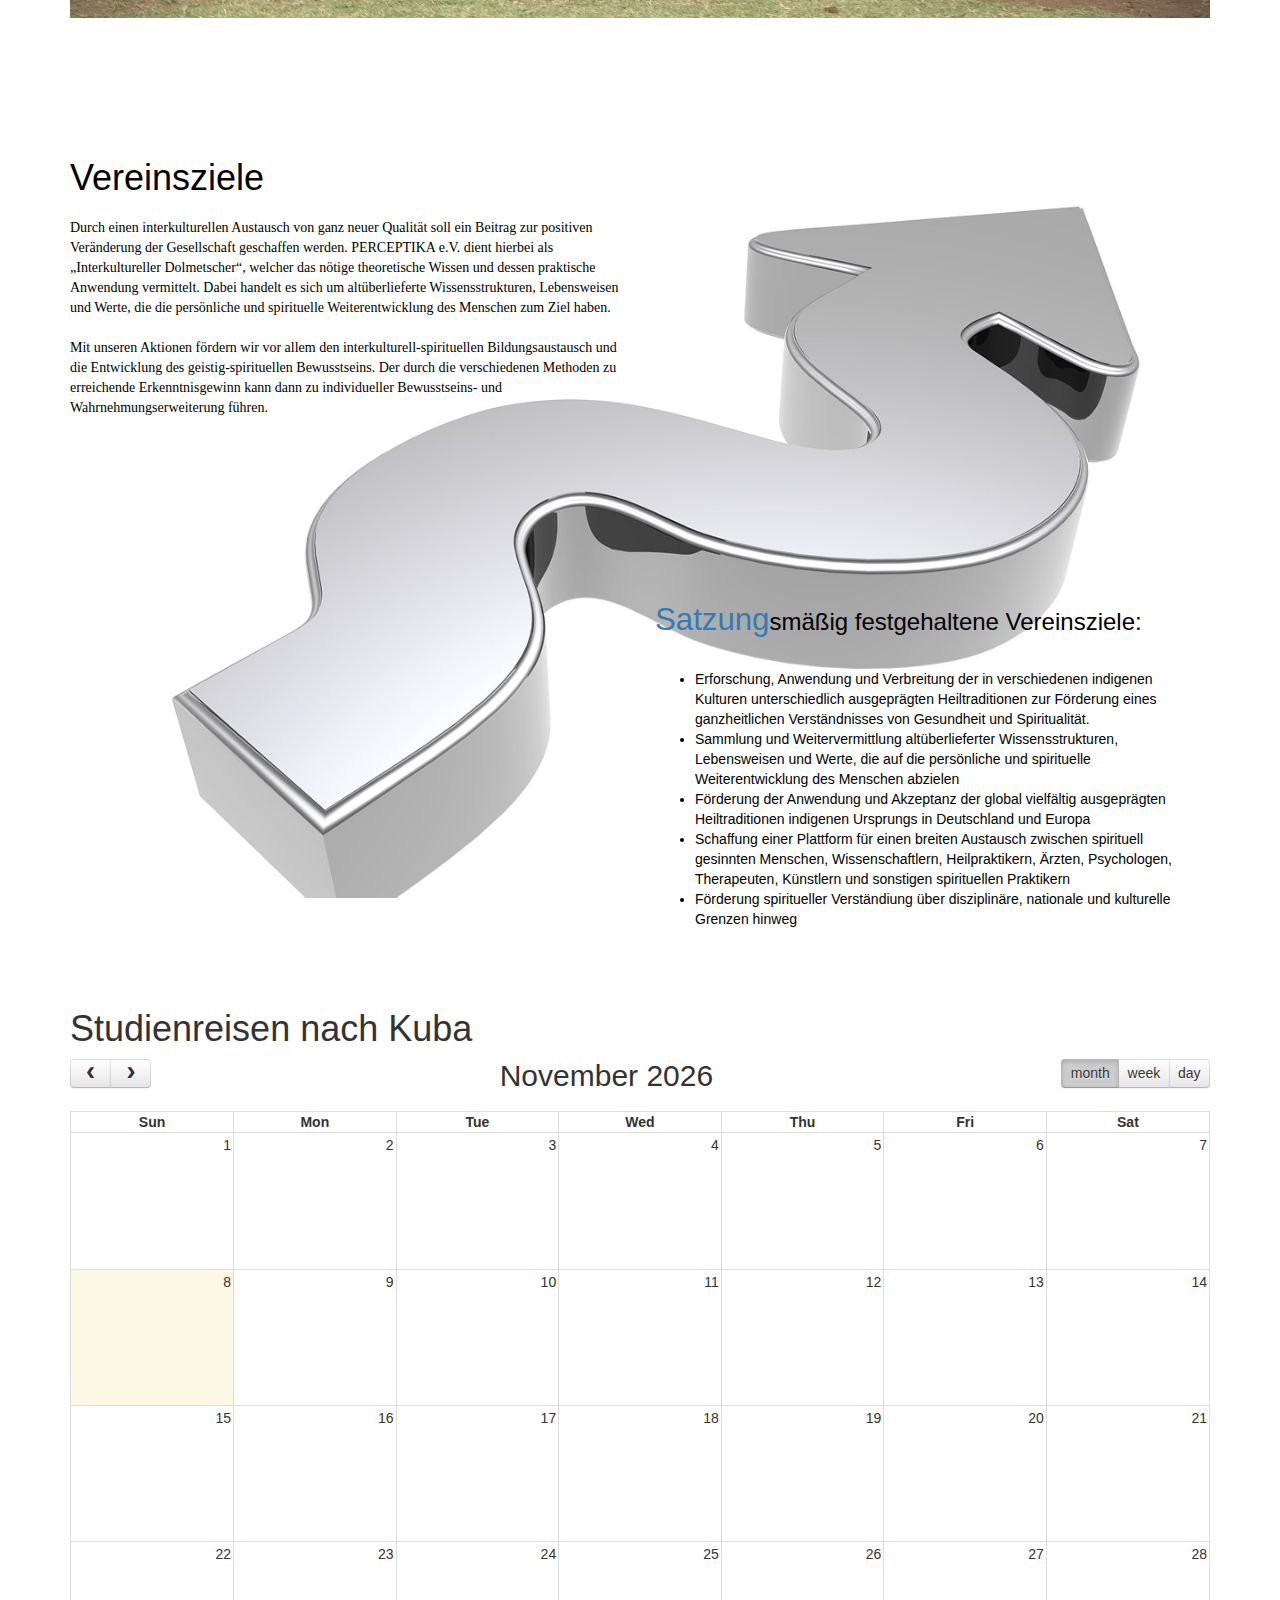
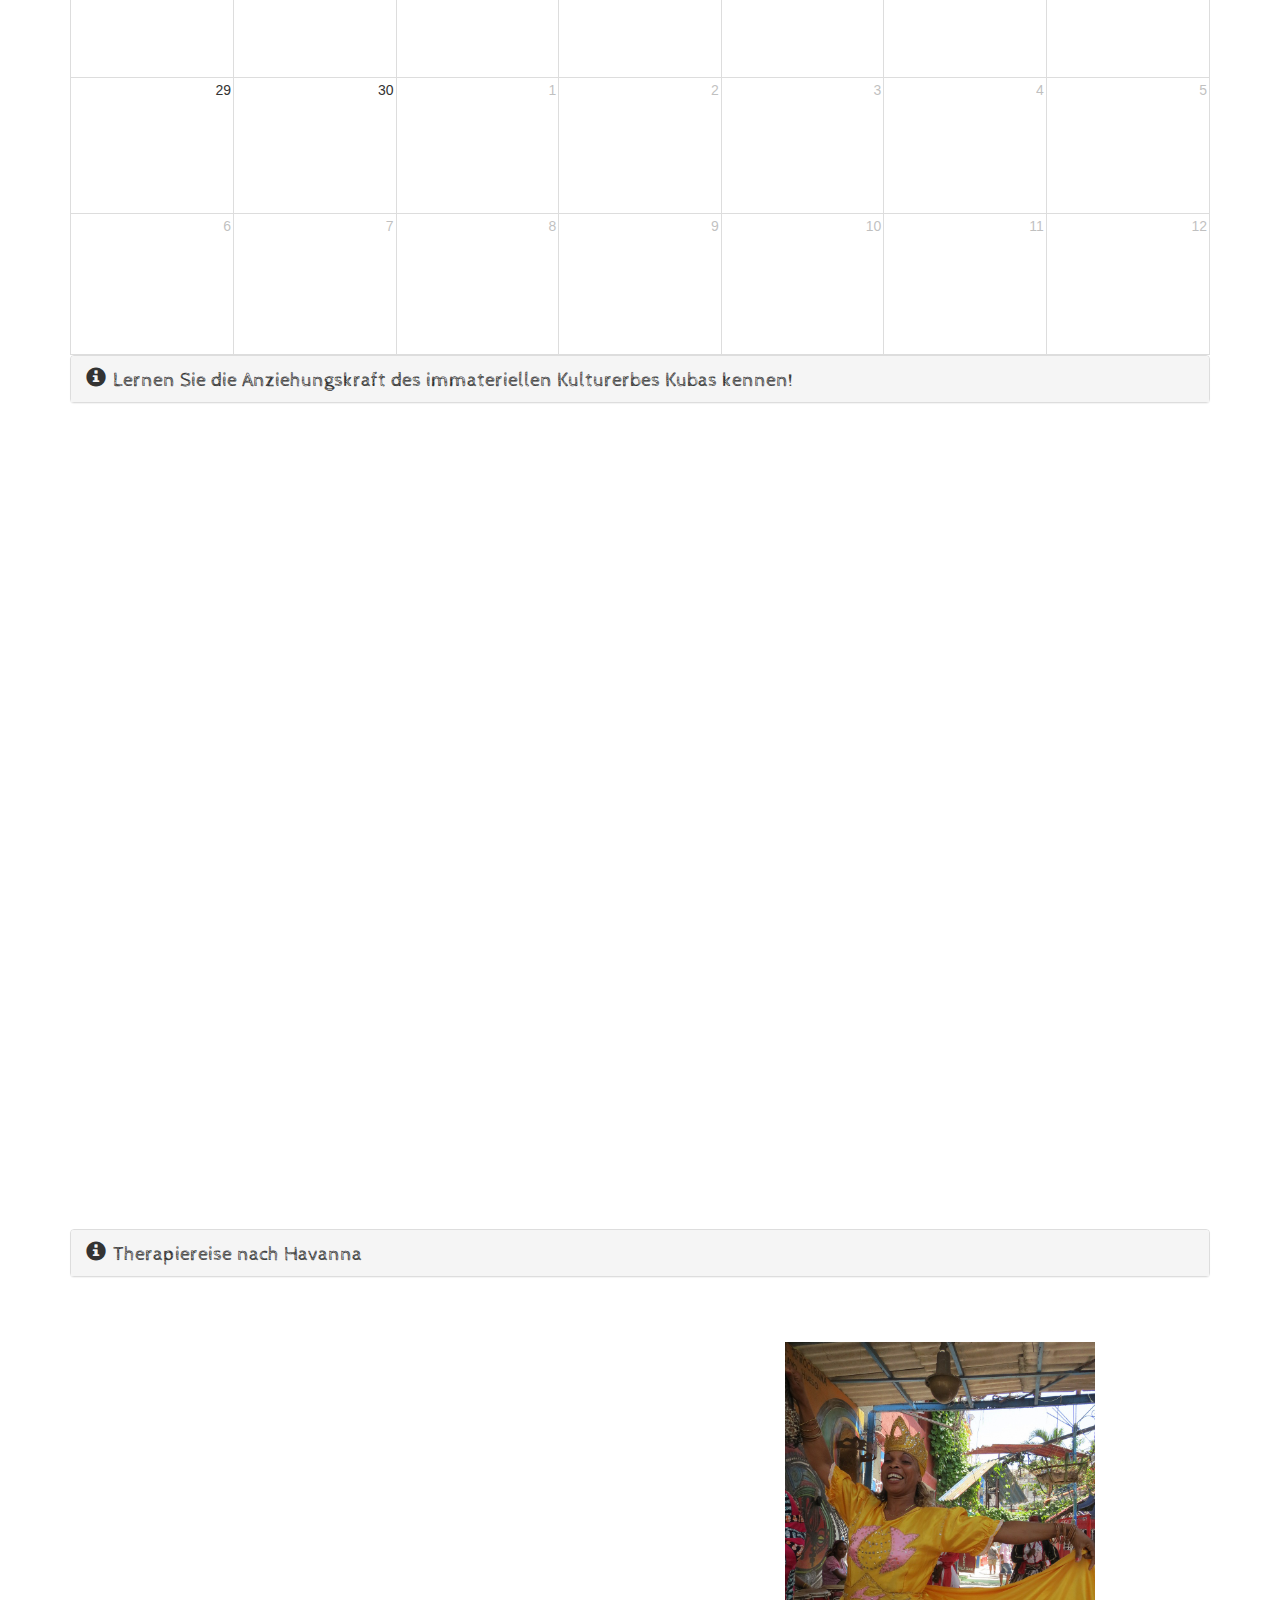
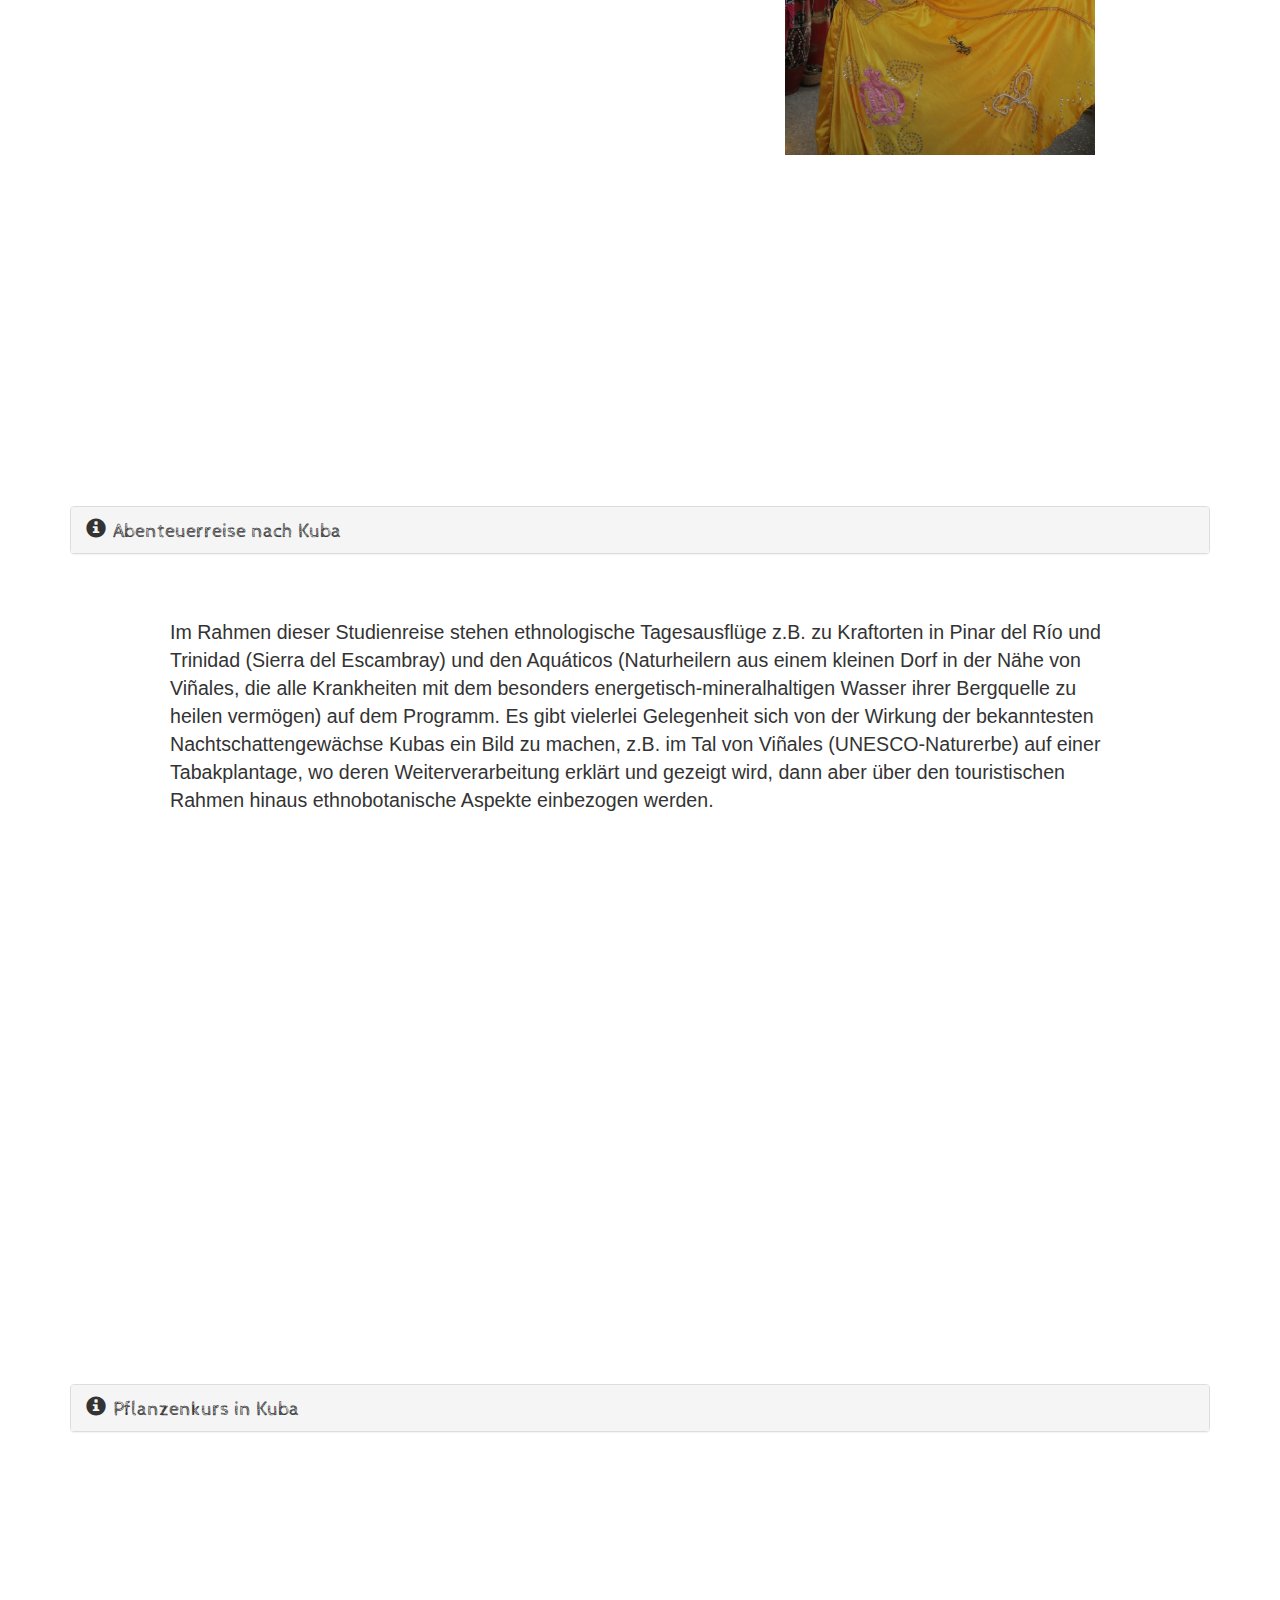
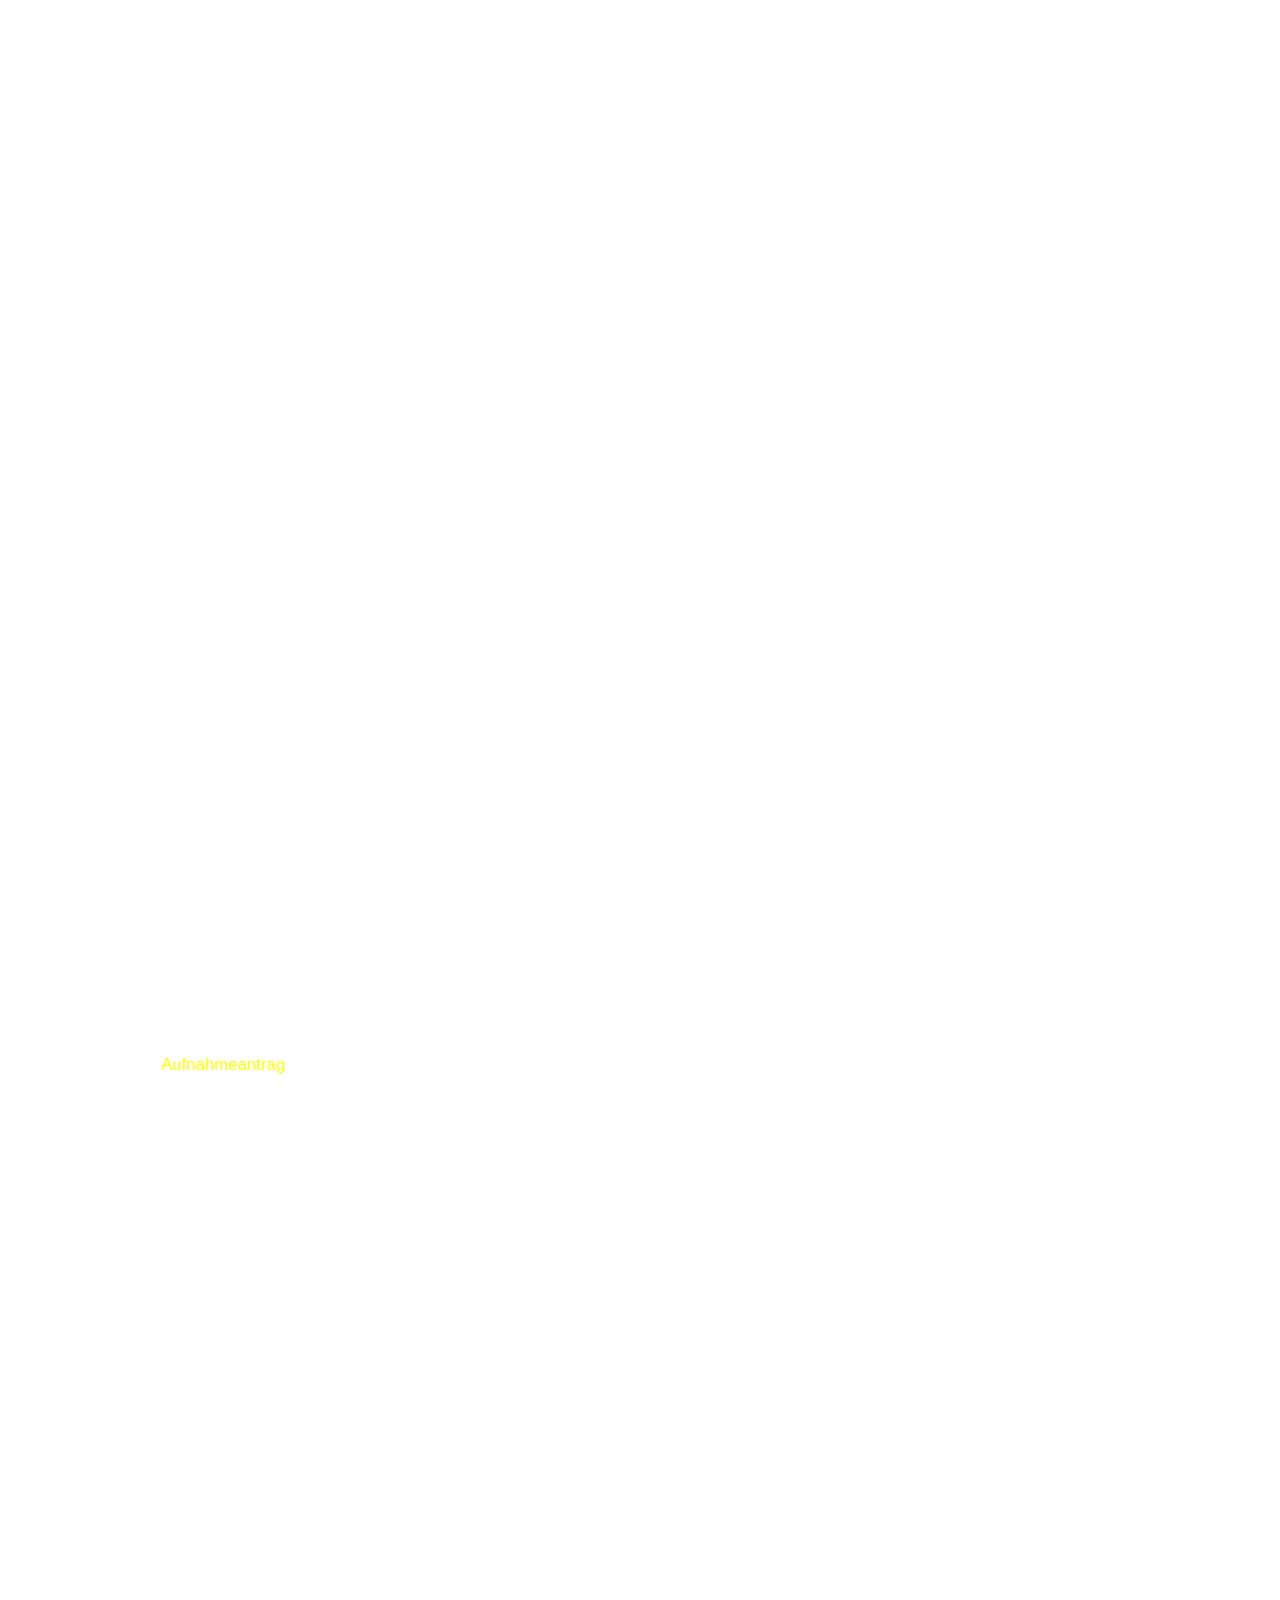
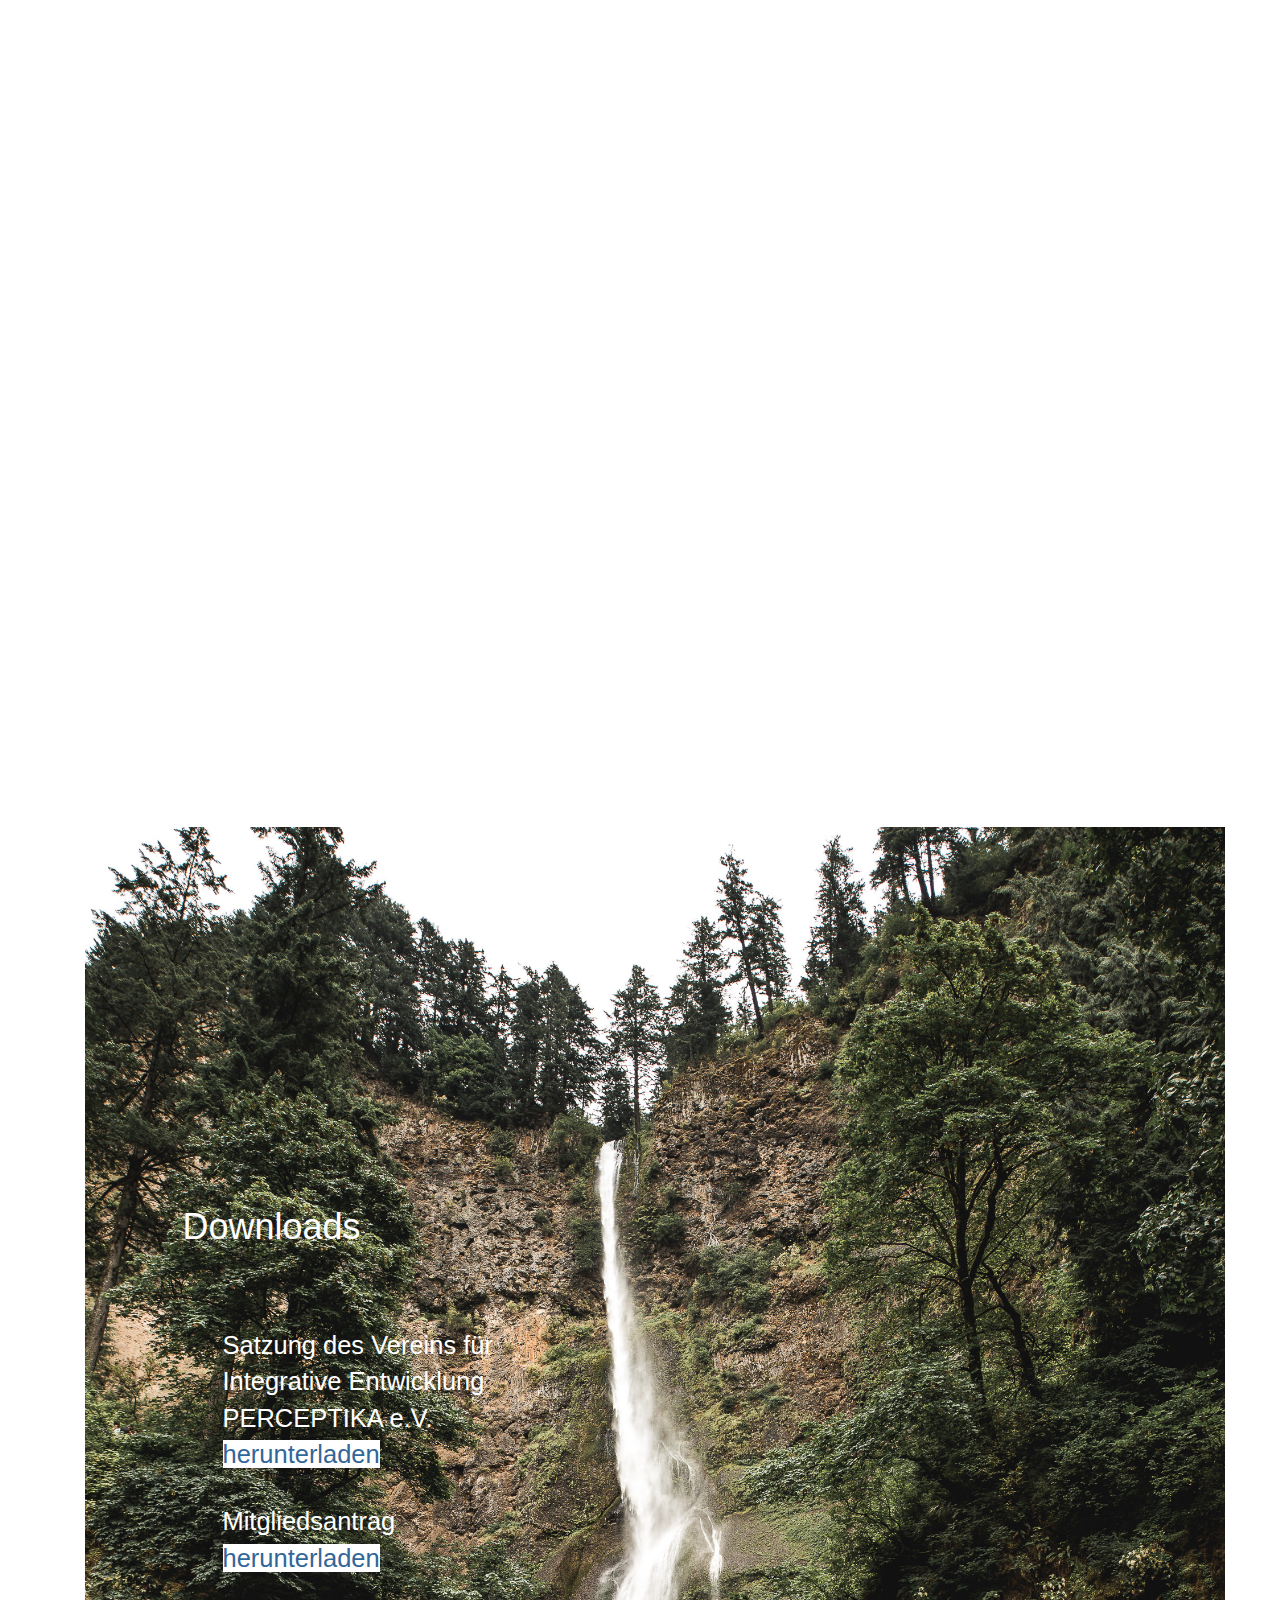
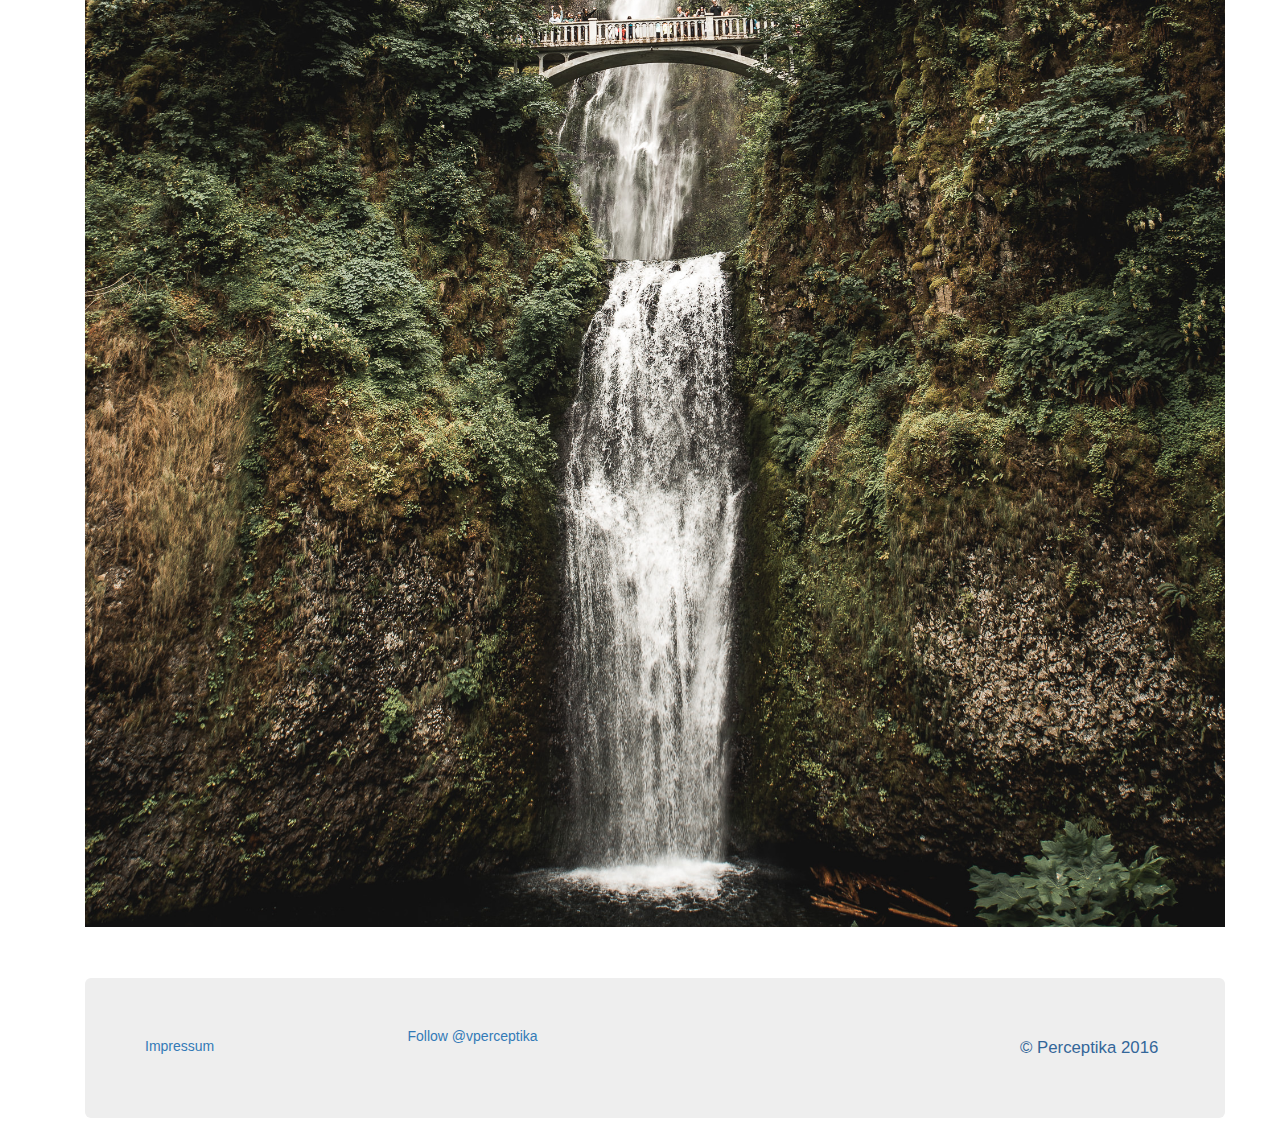
==== commit f5709ada: "stellar" ====
--- a/index.html
+++ b/index.html
@@ -54,13 +54,13 @@
         <!-- Alle Navigationslinks, Formulare und anderer Inhalt werden hier zusammengefasst und können dann ein- und ausgeblendet werden -->
         <div class="collapse navbar-collapse" id="bs-example-navbar-collapse-1">
           <ul class="nav navbar-nav navbar-right">
-            <li id="hometitle"><a href="#contact">Kontakt</a></li>
+            <li><a href="#home">Home</a></li>
+            <li id="centretitle"><a href="#centre">Zentren</a></li>
+            <li><a href="#aims">Vereinsziele</a></li>
+            <li><a href="#reisen">Studienreisen</a></li>
             <li><a href="#mitglied">Mitglied werden</a></li>
+            <li><a href="#contact">Kontakt</a></li>
             <li><a href="#download">Downloads</a></li>
-            <li id="centretitle"><a href="#centre">Zentren</a></li>
-            <li><a href="#reisen">Studienreisen</a></li>
-            <li><a href="#aims">Vereinsziele</a></li>
-            <li><a href="#home">Home</a></li>
           </ul>
         </div><!-- /.navbar-collapse -->
     </nav>
@@ -248,7 +248,7 @@
           <p>Mit unseren Aktionen fördern wir vor allem den interkulturell-spirituellen Bildungsaustausch und die Entwicklung des geistig­-spirituellen Bewusstseins. Der durch die verschiedenen Methoden zu erreichende Erkenntnisgewinn kann dann zu individueller Bewusstseins­- und Wahrnehmungserweiterung führen.</p>
         </div>
         <div class="col-xs-12 col-md-6 column">
-          <h3 id="aims-satzung">Satzungsmäßig festgehaltene Vereinsziele:</h3>
+          <h3 id="aims-satzung"><a href="#downlist" title="Mehr information" id="downlist">Satzung</a>smäßig festgehaltene Vereinsziele:</h3>
           <ul id="aims-list">
           <li>
           Erforschung, Anwendung und Verbreitung der in verschiedenen indigenen Kulturen unterschiedlich ausgeprägten Heiltraditionen zur Förderung eines ganzheitlichen Verständnisses von Gesundheit und Spiritualität.
@@ -356,7 +356,7 @@
           <div class="panel-body">
             <div class="row">
                 <p>
-                  Im Rahmen dieser Studienreise stehen ethnologische Tagesausflüge z.B. zu Kraftorten in Pinar del Río und Trinidad (Sierra del Escambray) und den Aquáticos (Naturheilern aus einem kleinen Dorf in der Nähe von Viñales, die alle Krankheiten mit dem besonders energetisch-mineralhaltigen Wasser ihrer Bergquelle zu heilen vermögen) auf dem Programm. Es gibt vielerlei Gelegenheit sich von der Wirkung der bekanntesten Nachtschattengewächse Kubas ein Bild zu machen, z.B. im Tal von Viñales (UNESCO-Naturerbe) auf einer Tabakplantage, wo deren Weiterverarbeitung erklärt und gezeigt wird.
+                  Im Rahmen dieser Studienreise stehen ethnologische Tagesausflüge z.B. zu Kraftorten in Pinar del Río und Trinidad (Sierra del Escambray) und den Aquáticos (Naturheilern aus einem kleinen Dorf in der Nähe von Viñales, die alle Krankheiten mit dem besonders energetisch-mineralhaltigen Wasser ihrer Bergquelle zu heilen vermögen) auf dem Programm. Es gibt vielerlei Gelegenheit sich von der Wirkung der bekanntesten Nachtschattengewächse Kubas ein Bild zu machen, z.B. im Tal von Viñales (UNESCO-Naturerbe) auf einer Tabakplantage, wo deren Weiterverarbeitung erklärt und gezeigt wird, dann aber über den touristischen Rahmen hinaus ethnobotanische Aspekte einbezogen werden.
                 </p>
             </div>
           </div>
@@ -393,28 +393,34 @@
           <p>Der Mitgliedsbeitrag wurde auf der Gründungsveranstaltung am 21.07.2014 auf 3 €/Monat festgesetzt, zahlbar viertel-, halb- oder ganzjährig. Für Studenten beträgt der Jahresbeitrag 20 €. Die genauen Zahlungsmodalitäten entnehmen Sie bitte dem <a href="pdf/Mitgliedschaftsantrag.pdf">Aufnahmeantrag</a>. </p>
           <p><strong>Hinweis:</strong> Es sind ebenso 1-monatige kostenlose Probemitgliedschaften möglich.
           </p>
-        </div>
-        <div class="col-xs-12 col-sm-5">
           <h3>
             Unsere Kontoverbindung lautet:
           </h3>
           <ul id="konto">
             <li>Empfänger: Perceptika e.V.
             </li>
+            </li>
             <li>Kreditinstitut: Deutsche Skatbank Altenburger Land
             </li>
             <li>IBAN: DE35 8306 5408 0004 8851 12
             </li>
             <li>BIC (SWIFT-Code): GENO DEF1 SLR  
-            </li>
           </ul>
+        </div>
+        <div class="col-xs-12 col-sm-5" id="memberright">
+          <h3>
+            Spenden
+          </h3>
+            <p>Der Verein für Integrative Entwicklung Perceptika e.V. ist ein gemeinnütziger Verein im Sinne §§ 51 ff. AO. D.h.
+            Spenden und Zuwendungen aller Art können steuerlich abgesetzt werden.
+            </p>
         </div>
       </div> <!-- end row -->
     </div>
   </div> <!-- end container Mitgliedschaft -->
 
   <div class="container anchor" id="contact"> <!-- container contact -->
-    <div id="contactimage" data-stellar-background-ratio="0.5">
+    <div id="contactimage">
     <div class="row" >
       <div class="col-xs-12 col-sm-8 col-sm-offset-2 column" id="contact-list">
           <h1>Kontakt</h1>
@@ -443,7 +449,7 @@
    </div> 
   </div> <!-- /container -->
 
-  <div class="container anchor" id="download"> <!-- container download -->
+  <div class="container anchor" data-stellar-background-ratio="0.1" id="download"> <!-- container download -->
     <div id="downloadimage"> 
       <br>
       <br>
@@ -499,8 +505,13 @@
   <script src="js/fullcalendar.js" type="text/javascript"></script>
   <script href="https://cdnjs.cloudflare.com/ajax/libs/bootstrap-modal/2.2.6/css/bootstrap-modal.min.css"></script>
   <script src="js/jquery.stellar.min.js"></script>
+  <script>
+    $(function () {
+      $('#downlist').tooltip();
+    });
+  </script>
   <script> 
-    $('#contactimage').stellar();
+    $.stellar();
   </script>
       <script type="text/javascript">
       var $root = $('html, body');
@@ -592,7 +603,7 @@
                   title  : 'Toque de Santo',
                   start  : '2017-02-26T09:50:00',
                   allDay : false,
-                  description: "<p>Beiwohnen einer der religiösen Zeremonie, eines Toque de Santo</p>",
+                  description: "<p>Beiwohnen einer der religiösen Zeremonie kubanischer Prägung, eines Toque de Santo mit Möglichkeit der Reinigung, Entgiftung oder spezifische den angelsächsischen Lifestyle betreffend, psychologischen Stress, Burn-out sowie Stressbedingte oder sogenannte Zivilisationskrankheiten</p>",
               },     
               {
                   title  : 'Casa de Africa',
--- a/css/styles.css
+++ b/css/styles.css
@@ -1,119 +1,3 @@
-@media only screen and (min-width : 1025px) {
-    .desktop-img {
-        display: block !important;
-    }
-    .tablet-img {
-        display: none !important;
-    }
-    .smartphone-img {
-        display: none !important;
-    }
-}
-
-@media only screen and (min-width : 401px) and (max-width : 1024px){
-    .desktop-img {
-        display: none !important;
-    }
-    .tablet-img {
-        display: block !important;
-    }
-    .smartphone-img {
-        display: none !important;
-    }
-	#dance img src {
-		display: none !important;
-	}
-}
-
-@media only screen and (min-width : 769px) and (max-width : 1019px){
-	#verein {
-	padding-top: 50px !important;		
-	}
-}
-
-@media only screen and (max-width : 400px) {
-    .desktop-img {
-        display: none !important;
-    }
-    .tablet-img {
-        display: none !important;
-    }
-    .smartphone-img {
-        display: block !important;
-    }
-	#dance img src {
-		display: none !important;
-	}
-}
-
-@media only screen and (max-width: 1200px) {
-	#collapseOne, #collapseTwo, #collapseThree {
-		font-size: 1.35em !important;
-		padding: 0 10px!important;
-	}
-
-}
-@media only screen and (max-width: 992px) {
-	#collapseOne {
-		font-size: 1.22em !important;
-	}
-
-	#dance img {
-		display: none !important;
-	}
-	#aims-satzung {
-	padding-top: 5px !important;
-	}
-	#aims-list {
-		margin: auto -25px !important;
-	}
-}
-@media screen and (max-width: 768px) {
-	#carousel-example-generic {
-		margin-top: -30px;
-		margin-left: 0px;
-		margin-right: 0px;
-	}
-
-	#logo {
-		top: 5px !important;
-	}
-
-	#collapseOne {
-		font-size: 1.1em !important;
-	}
-}
-
-@media screen and (max-width: 568px) {
-	#collapseOne {
-		font-size: 0.96em !important;
-	}
-}
-
-@media screen and (max-width: 476px) {
-	#collapseOne, #collapseTwo {
-		font-size: 0.82em !important;
-	}
-}
-
-@media only screen and (max-width : 1094px) {
-	.perceptika {
-		display: none;
-	}
-}
-
-@media only screen and (max-width : 930px) {
-	#hometitle{
-		display: none;
-	}
-}
-
-@media only screen and (max-width : 827px) {
-	#centretitle{
-		display: none;
-	}
-}
-
 body {
   position: relative;
 }
@@ -202,7 +86,6 @@
 }
 
 .nav a:hover {
-	font-weight: bolder;
 	color: #ff0;
 	text-decoration: none;
 	transition: color 600ms;
@@ -359,7 +242,7 @@
     padding-top: 50px;
     height: 800px;
  	margin-bottom: 1.5em;
- 	padding: 63px 10px 70px 40px;
+ 	padding: 23px 10px 70px 40px;
  	font-size: 1.2em;
 }
 
@@ -367,8 +250,11 @@
 	color: yellow;
 }
 
+#memberright {
+	margin-top: -60px;
+}
+
 ul#konto {
-	padding-top: 20px;
 	list-style-type: none;
 }
 
@@ -379,10 +265,6 @@
 #eventUrl {
 	color: white;
 	text-decoration: none;
-}
-
-#rincon {
-	color: red;
 }
 
 #drums {
@@ -463,3 +345,126 @@
 	font-size: 1.1em!important;
 }
 
+@media only screen and (min-width : 1025px) {
+    .desktop-img {
+        display: block !important;
+    }
+    .tablet-img {
+        display: none !important;
+    }
+    .smartphone-img {
+        display: none !important;
+    }
+}
+
+@media only screen and (min-width : 401px) and (max-width : 1024px){
+    .desktop-img {
+        display: none !important;
+    }
+    .tablet-img {
+        display: block !important;
+    }
+    .smartphone-img {
+        display: none !important;
+    }
+	#dance img src {
+		display: none !important;
+	}
+}
+
+@media only screen and (min-width : 769px) and (max-width : 1019px){
+	#verein {
+	padding-top: 50px !important;		
+	}
+}
+
+@media only screen and (max-width : 400px) {
+    .desktop-img {
+        display: none !important;
+    }
+    .tablet-img {
+        display: none !important;
+    }
+    .smartphone-img {
+        display: block !important;
+    }
+	#dance img src {
+		display: none !important;
+	}
+}
+
+@media only screen and (max-width: 1200px) {
+	#collapseOne, #collapseTwo, #collapseThree {
+		font-size: 1.35em !important;
+		padding: 0 10px!important;
+	}
+
+}
+@media only screen and (max-width: 992px) {
+	#collapseOne {
+		font-size: 1.22em !important;
+	}
+
+	#dance img {
+		display: none !important;
+	}
+	#aims-satzung {
+	padding-top: 5px !important;
+	}
+	#aims-list {
+		margin: auto -25px !important;
+	}
+}
+@media screen and (max-width: 768px) {
+	#carousel-example-generic {
+		margin-top: -30px;
+		margin-left: 0px;
+		margin-right: 0px;
+	}
+
+	#memberright {
+		padding-top: 40px;
+	}
+
+	#logo {
+		top: 5px !important;
+	}
+
+	#collapseOne {
+		font-size: 1.1em !important;
+	}
+}
+
+@media screen and (max-width: 568px) {
+	#collapseOne {
+		font-size: 0.96em !important;
+	}
+	#mitglied {
+		margin-top: -100px!important;
+		font-size: 0.83em!important;
+	}
+}
+
+@media screen and (max-width: 476px) {
+	#collapseOne, #collapseTwo {
+		font-size: 0.82em !important;
+	}
+}
+
+@media only screen and (max-width : 1094px) {
+	.perceptika {
+		display: none;
+	}
+}
+
+@media only screen and (max-width : 930px) {
+	#hometitle{
+		display: none;
+	}
+}
+
+@media only screen and (max-width : 827px) {
+	#centretitle{
+		display: none;
+	}
+}
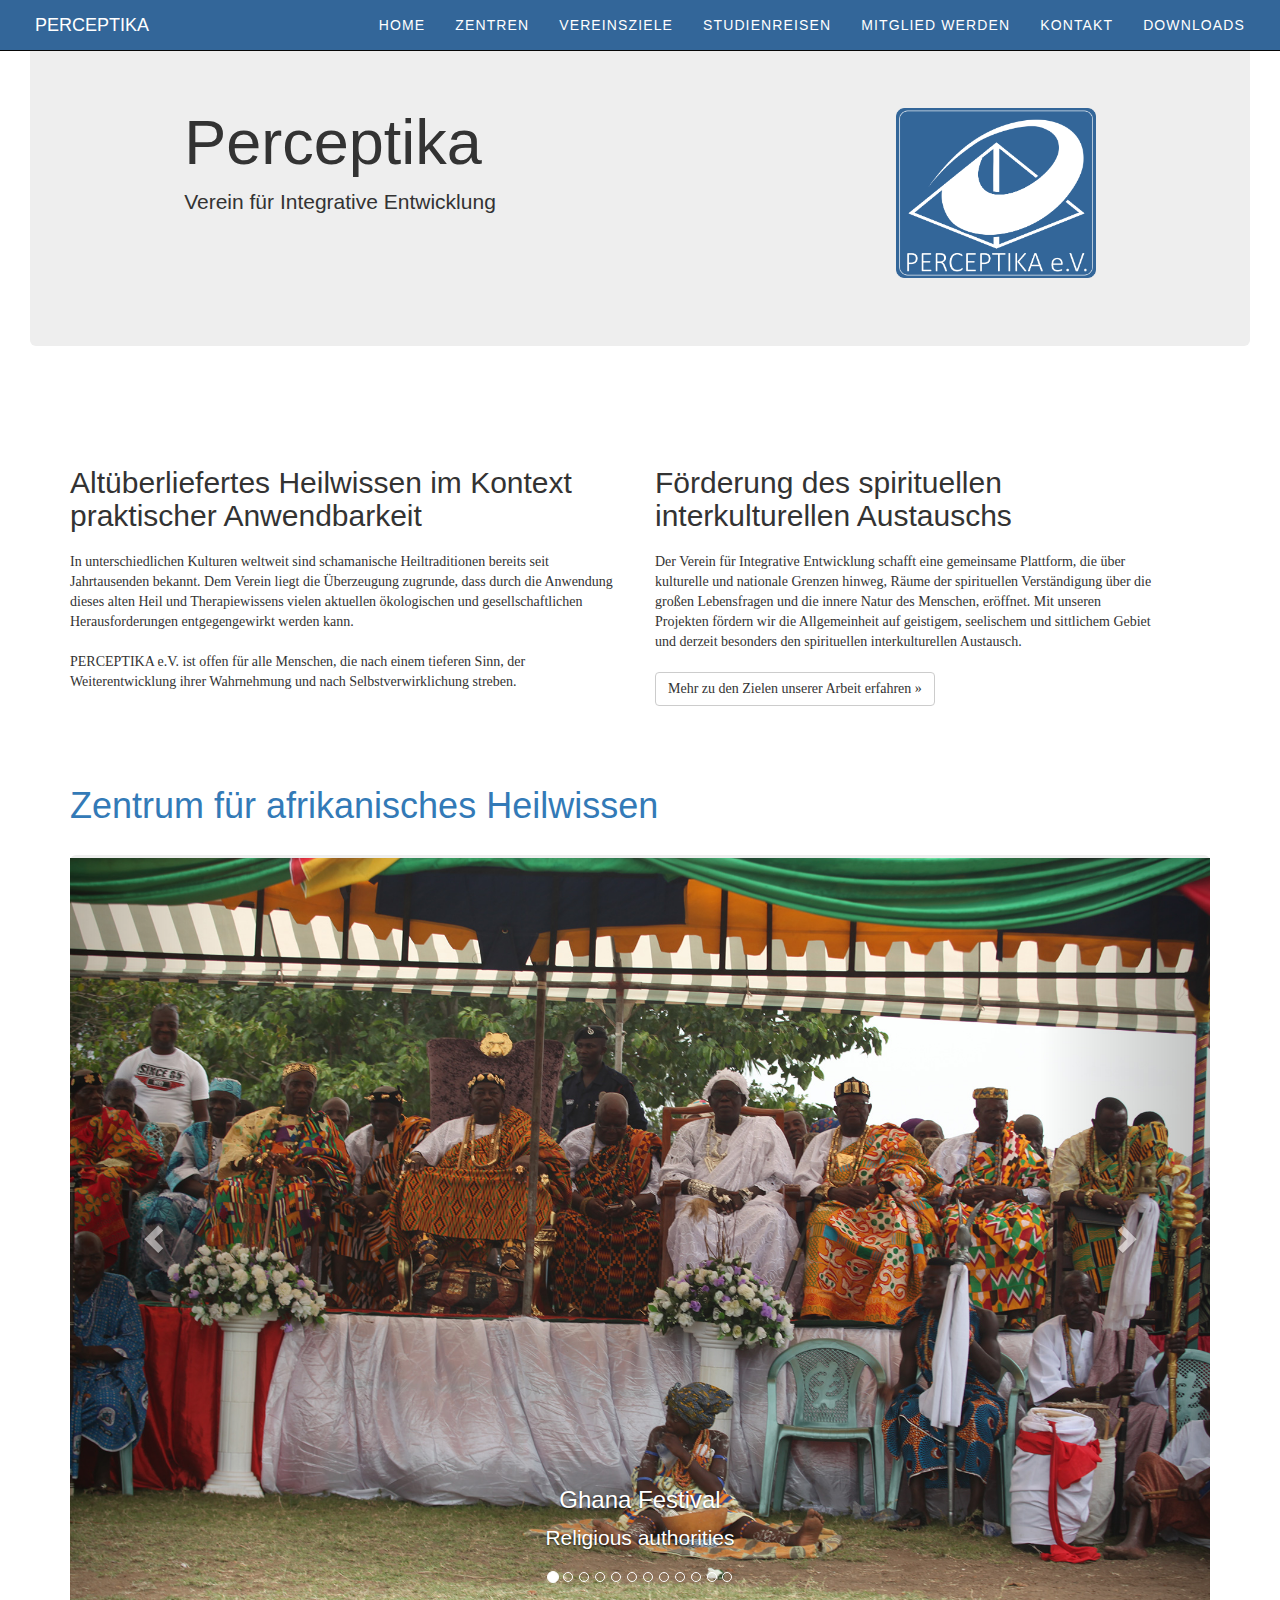
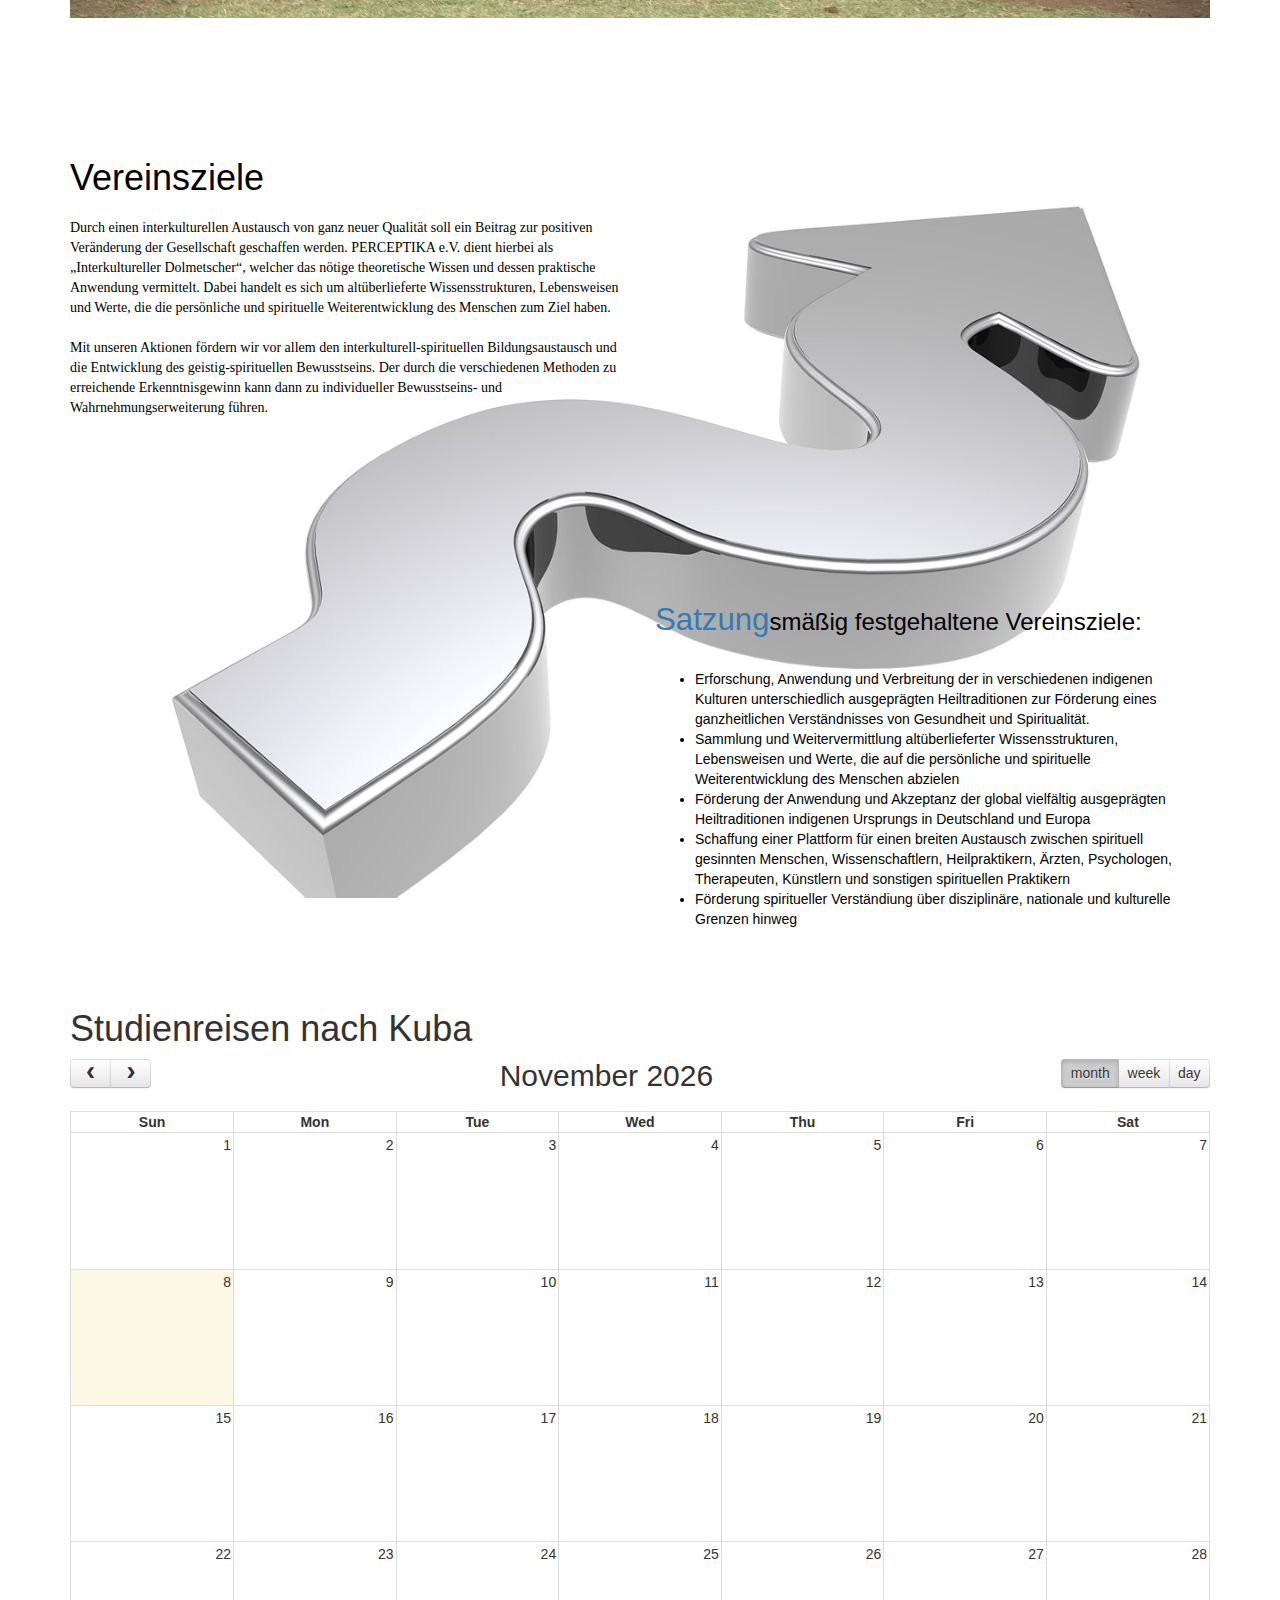
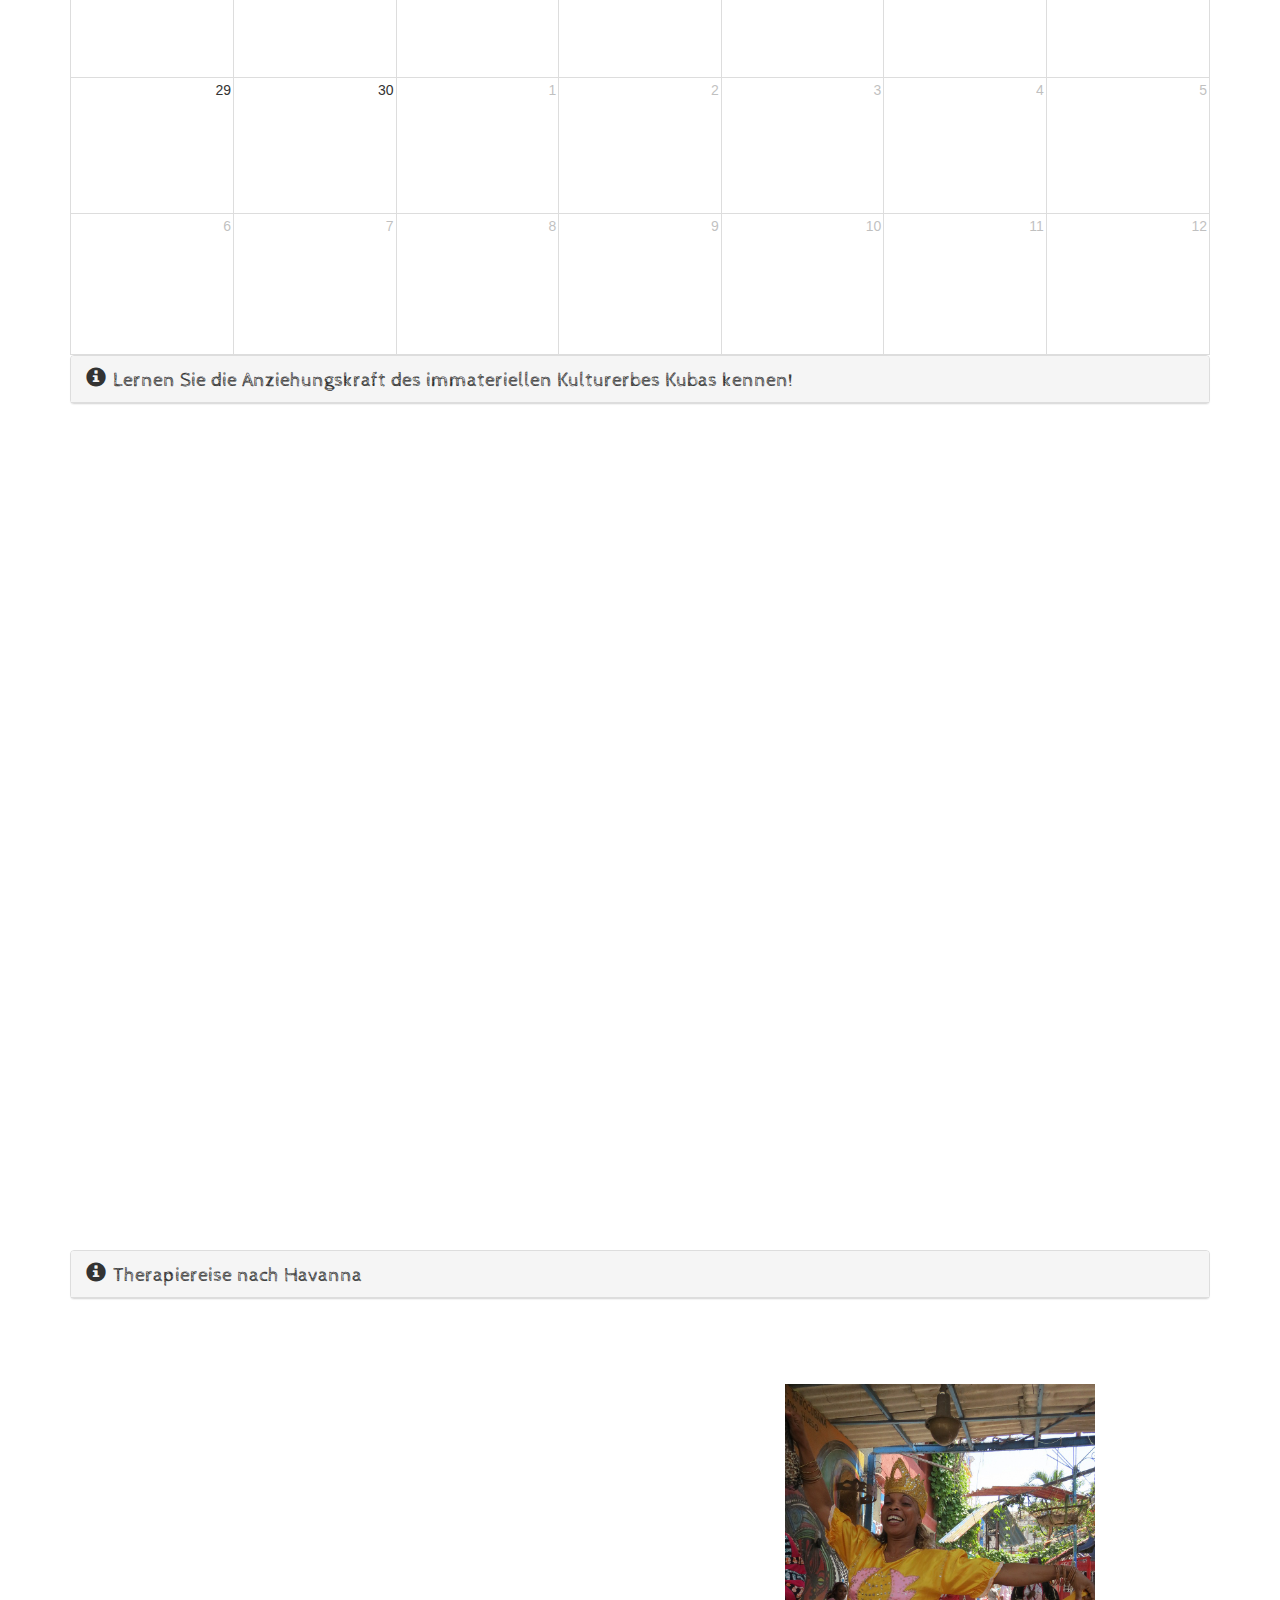
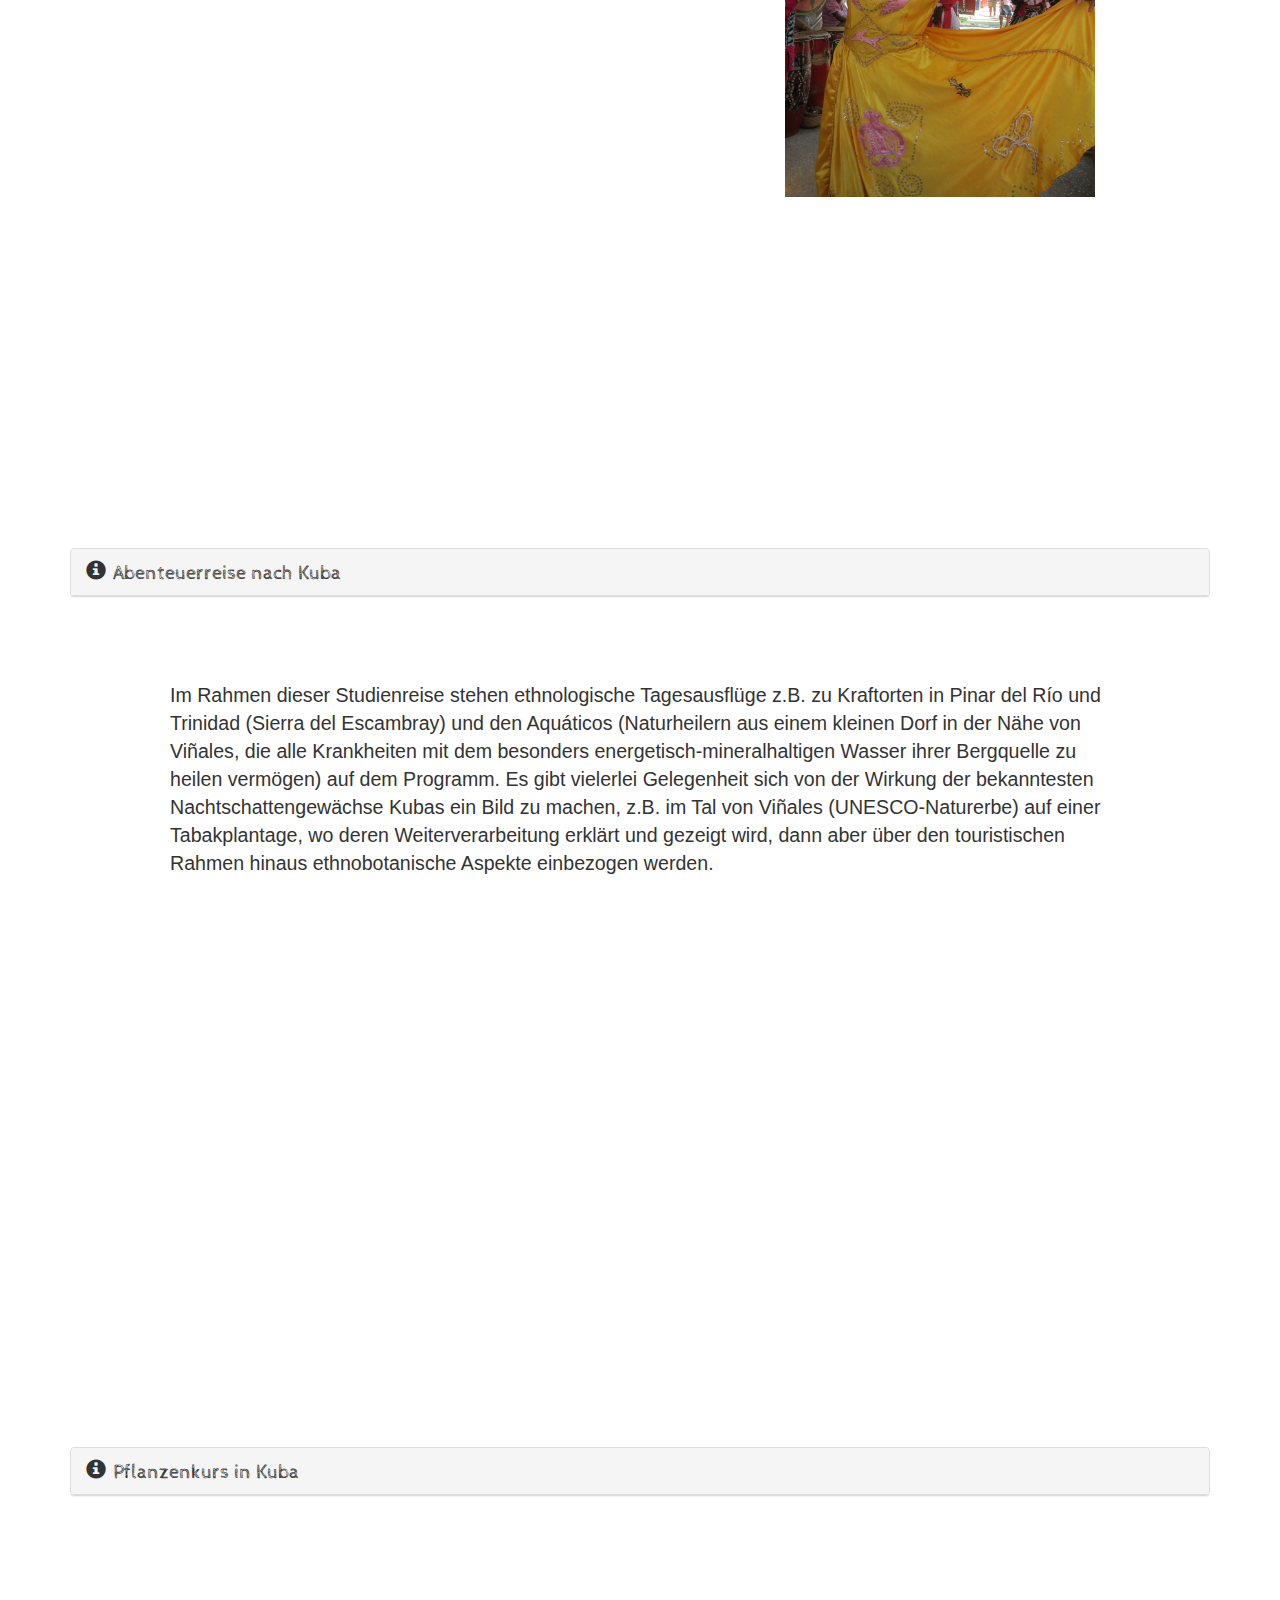
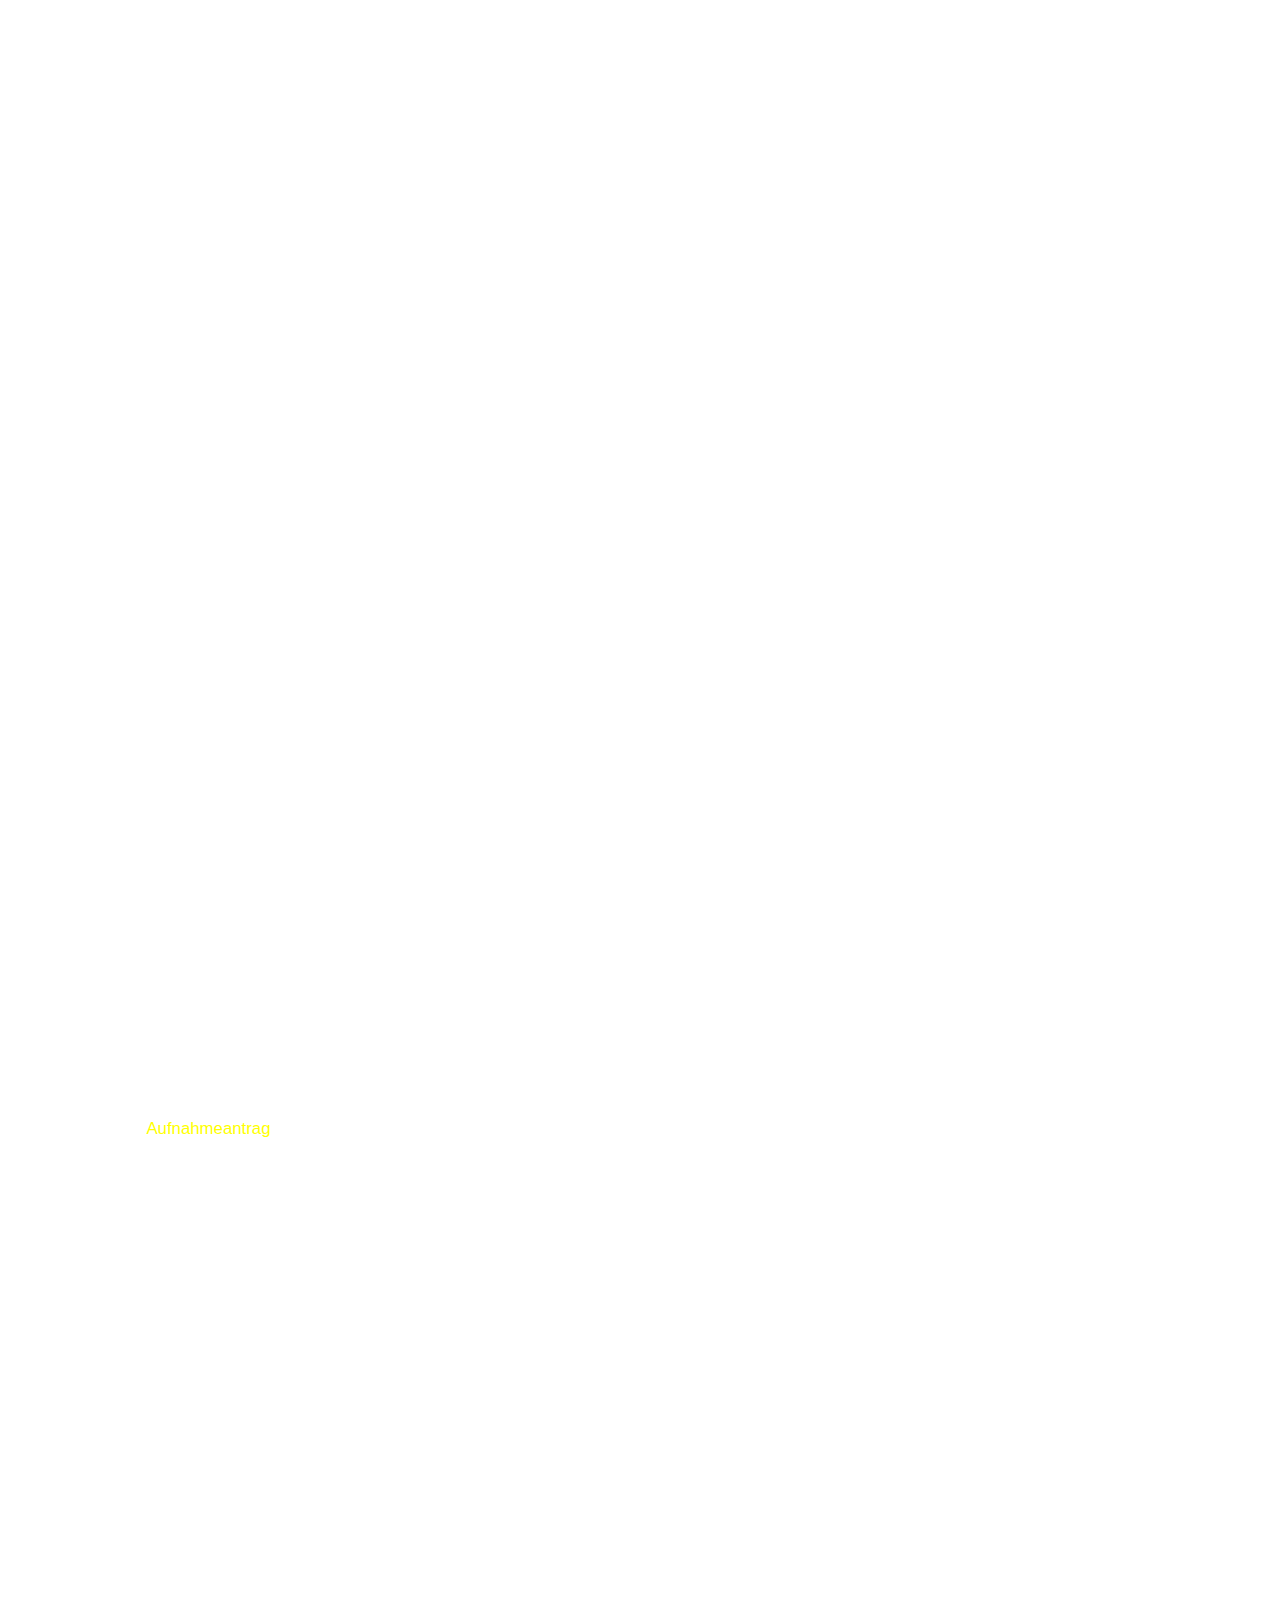
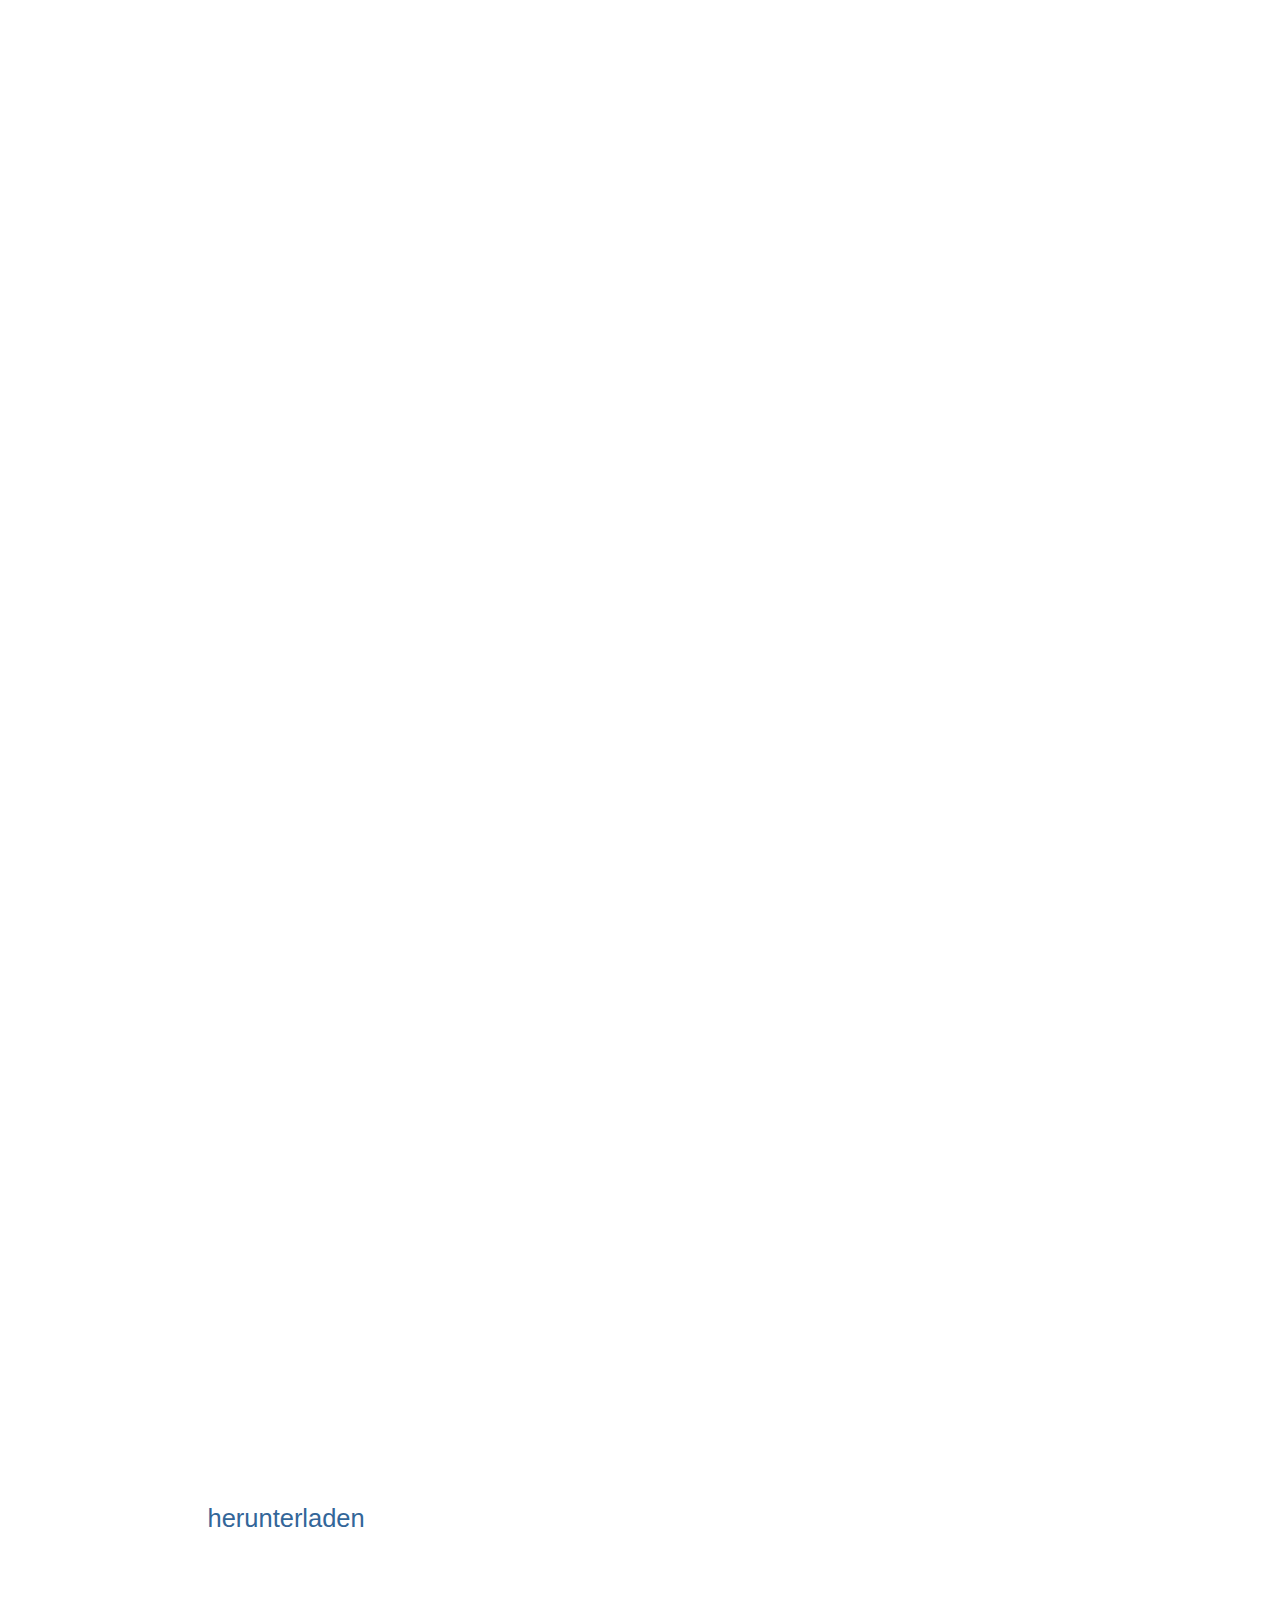
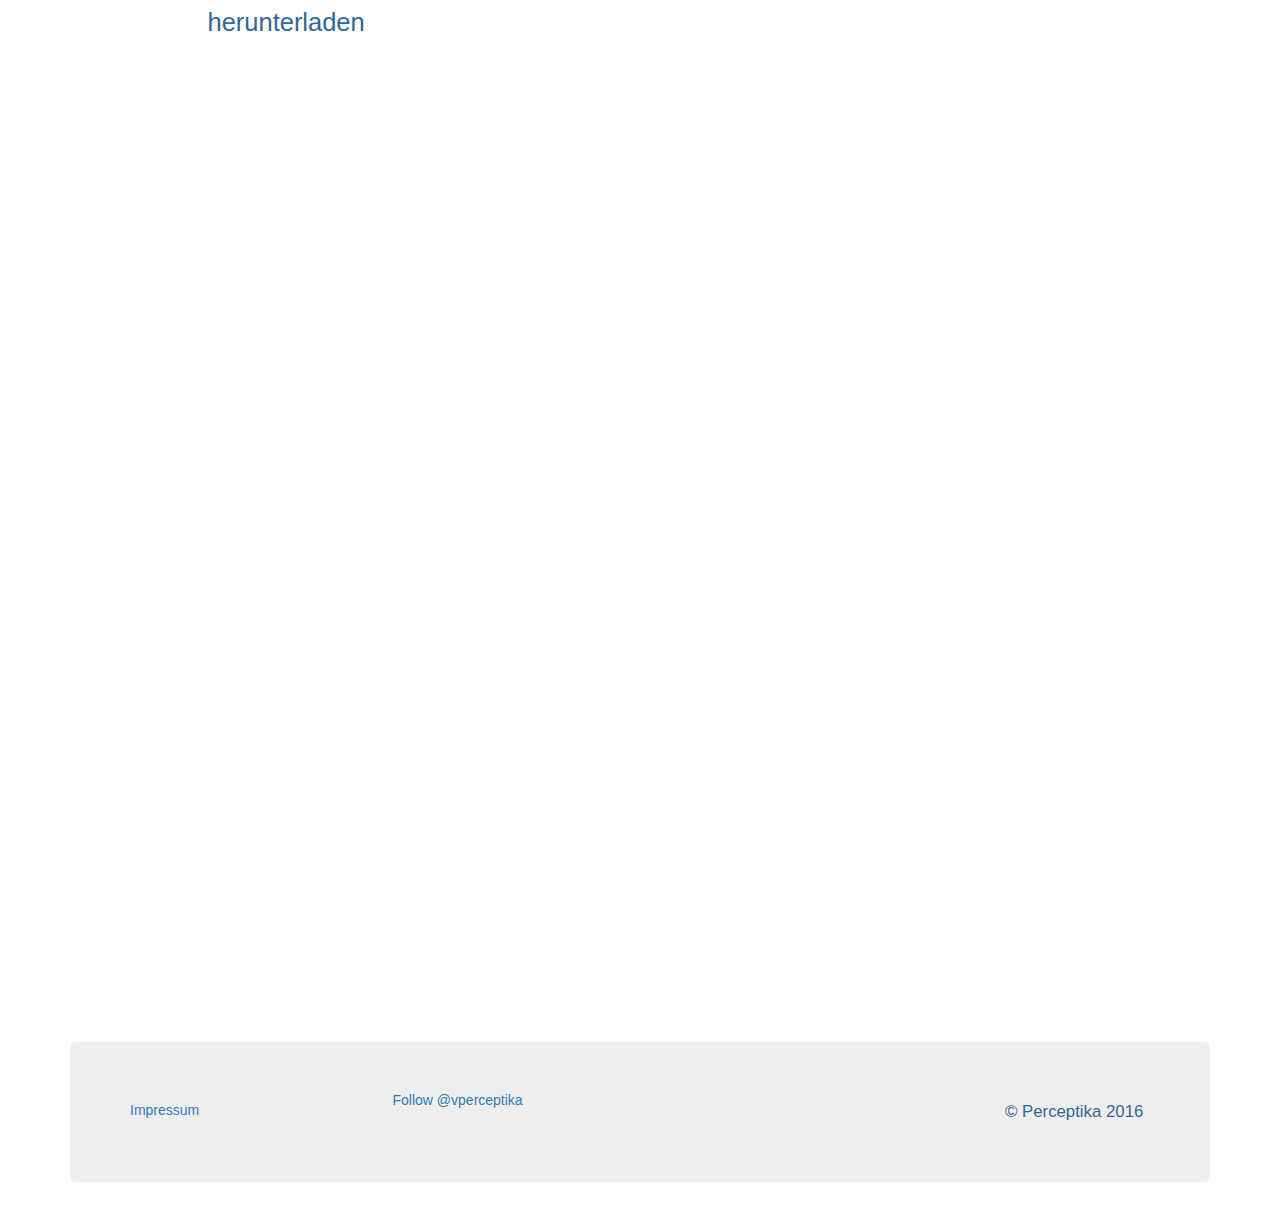
==== commit e69dc77f: "stellar downloadimage" ====
--- a/index.html
+++ b/index.html
@@ -292,7 +292,6 @@
               </div>
           </div>
         </div>
-      <div class="panel-group" id="accordion">
        <div class="panel panel-default">
         <div class="panel-heading">
           <h4 class="panel-title">
@@ -411,7 +410,7 @@
           <h3>
             Spenden
           </h3>
-            <p>Der Verein für Integrative Entwicklung Perceptika e.V. ist ein gemeinnütziger Verein im Sinne §§ 51 ff. AO. D.h.
+            <p>Der Verein für Integrative Entwicklung Perceptika e.V. ist ein gemeinnütziger Verein im Sinne §§ 51 ff. AO. mit der Steuernummer 27/675/57549 D.h.
             Spenden und Zuwendungen aller Art können steuerlich abgesetzt werden.
             </p>
         </div>
@@ -449,7 +448,7 @@
    </div> 
   </div> <!-- /container -->
 
-  <div class="container anchor" data-stellar-background-ratio="0.1" id="download"> <!-- container download -->
+  <div class="container anchor" data-stellar-background-ratio="2.5" id="download"> <!-- container download -->
     <div id="downloadimage"> 
       <br>
       <br>
--- a/css/styles.css
+++ b/css/styles.css
@@ -97,6 +97,7 @@
 
 #downloadimage {
 	background-image: url(../img/waterfall.jpg);
+ 	background-attachment: fixed;
  	background-size: cover;
  	background-repeat: no-repeat;
  	color: white;
@@ -225,9 +226,9 @@
 	margin-top: 42px;
 }
 #contact-list ul {
-		list-style-type: none; 
-		margin-top: -37px;
-		margin-left: -12px;
+	list-style-type: none; 
+	margin-top: -37px;
+	margin-left: -12px;
 }
 
 #member {
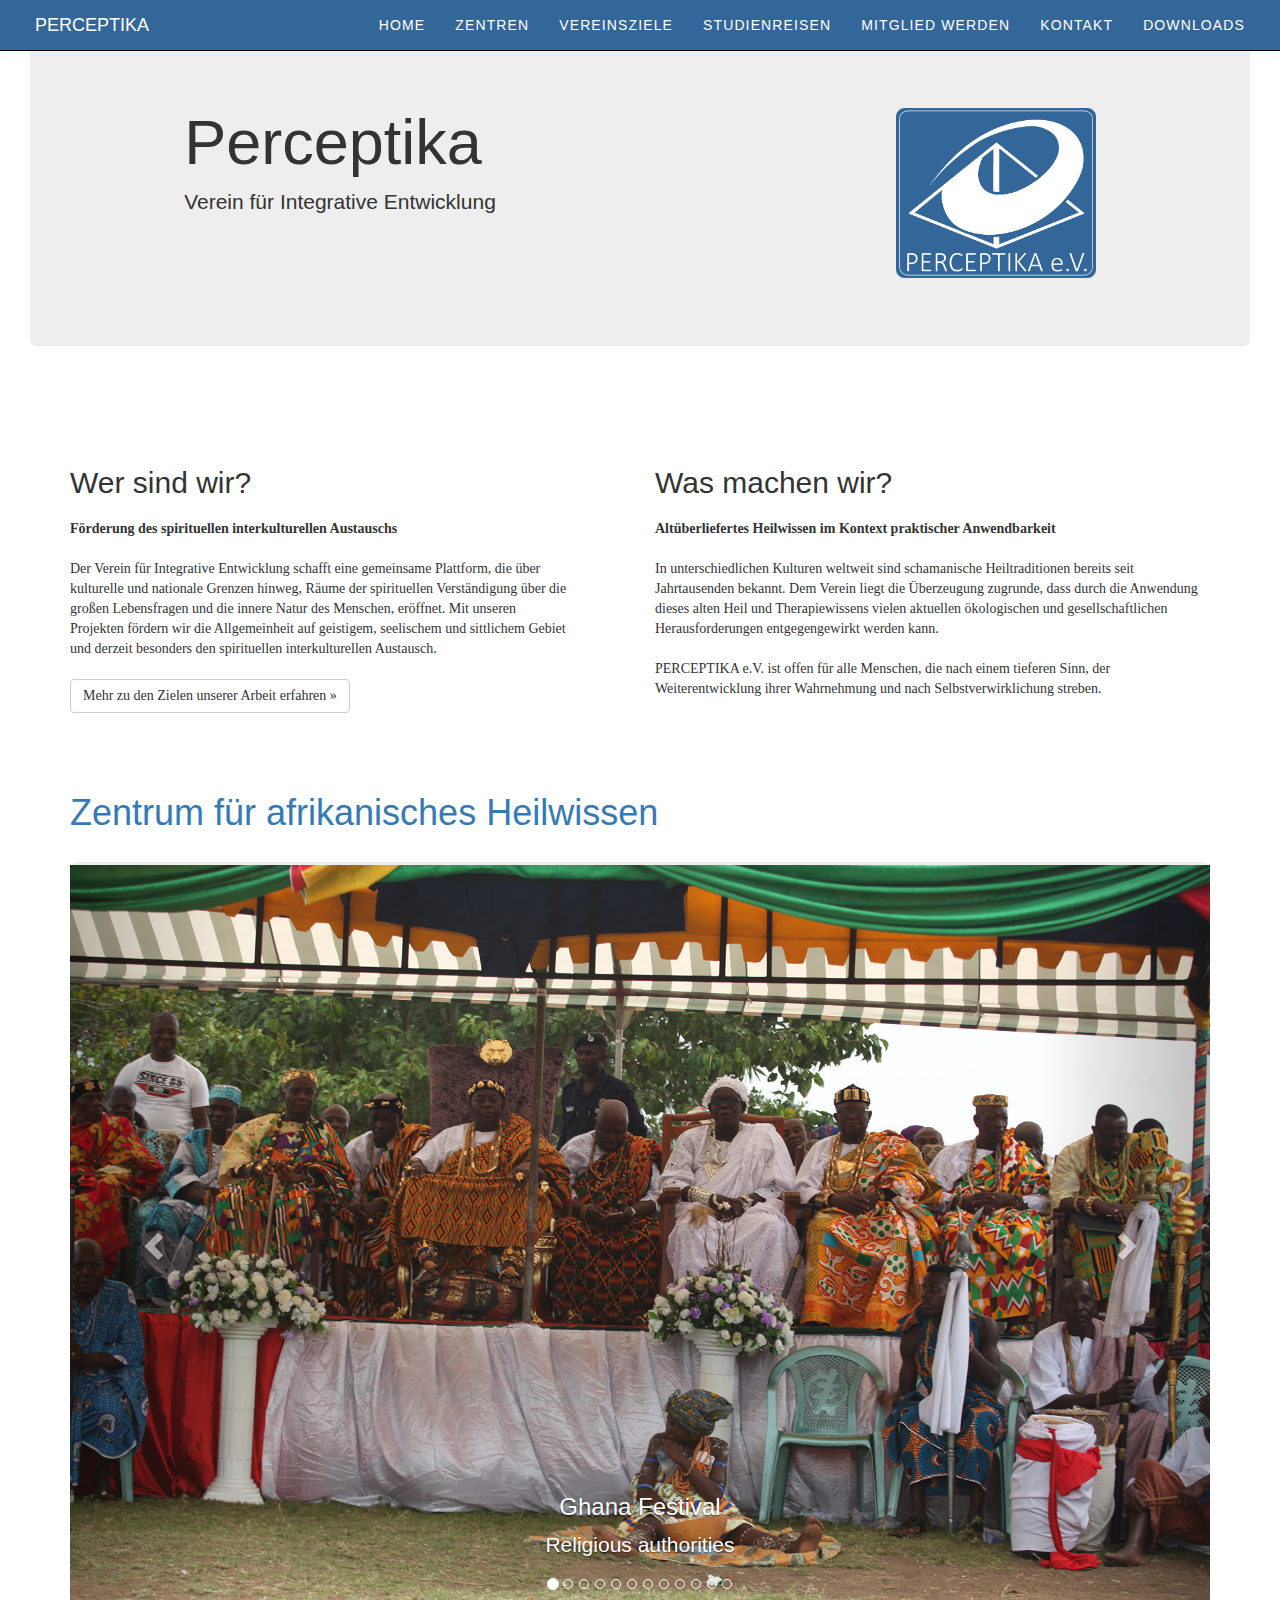
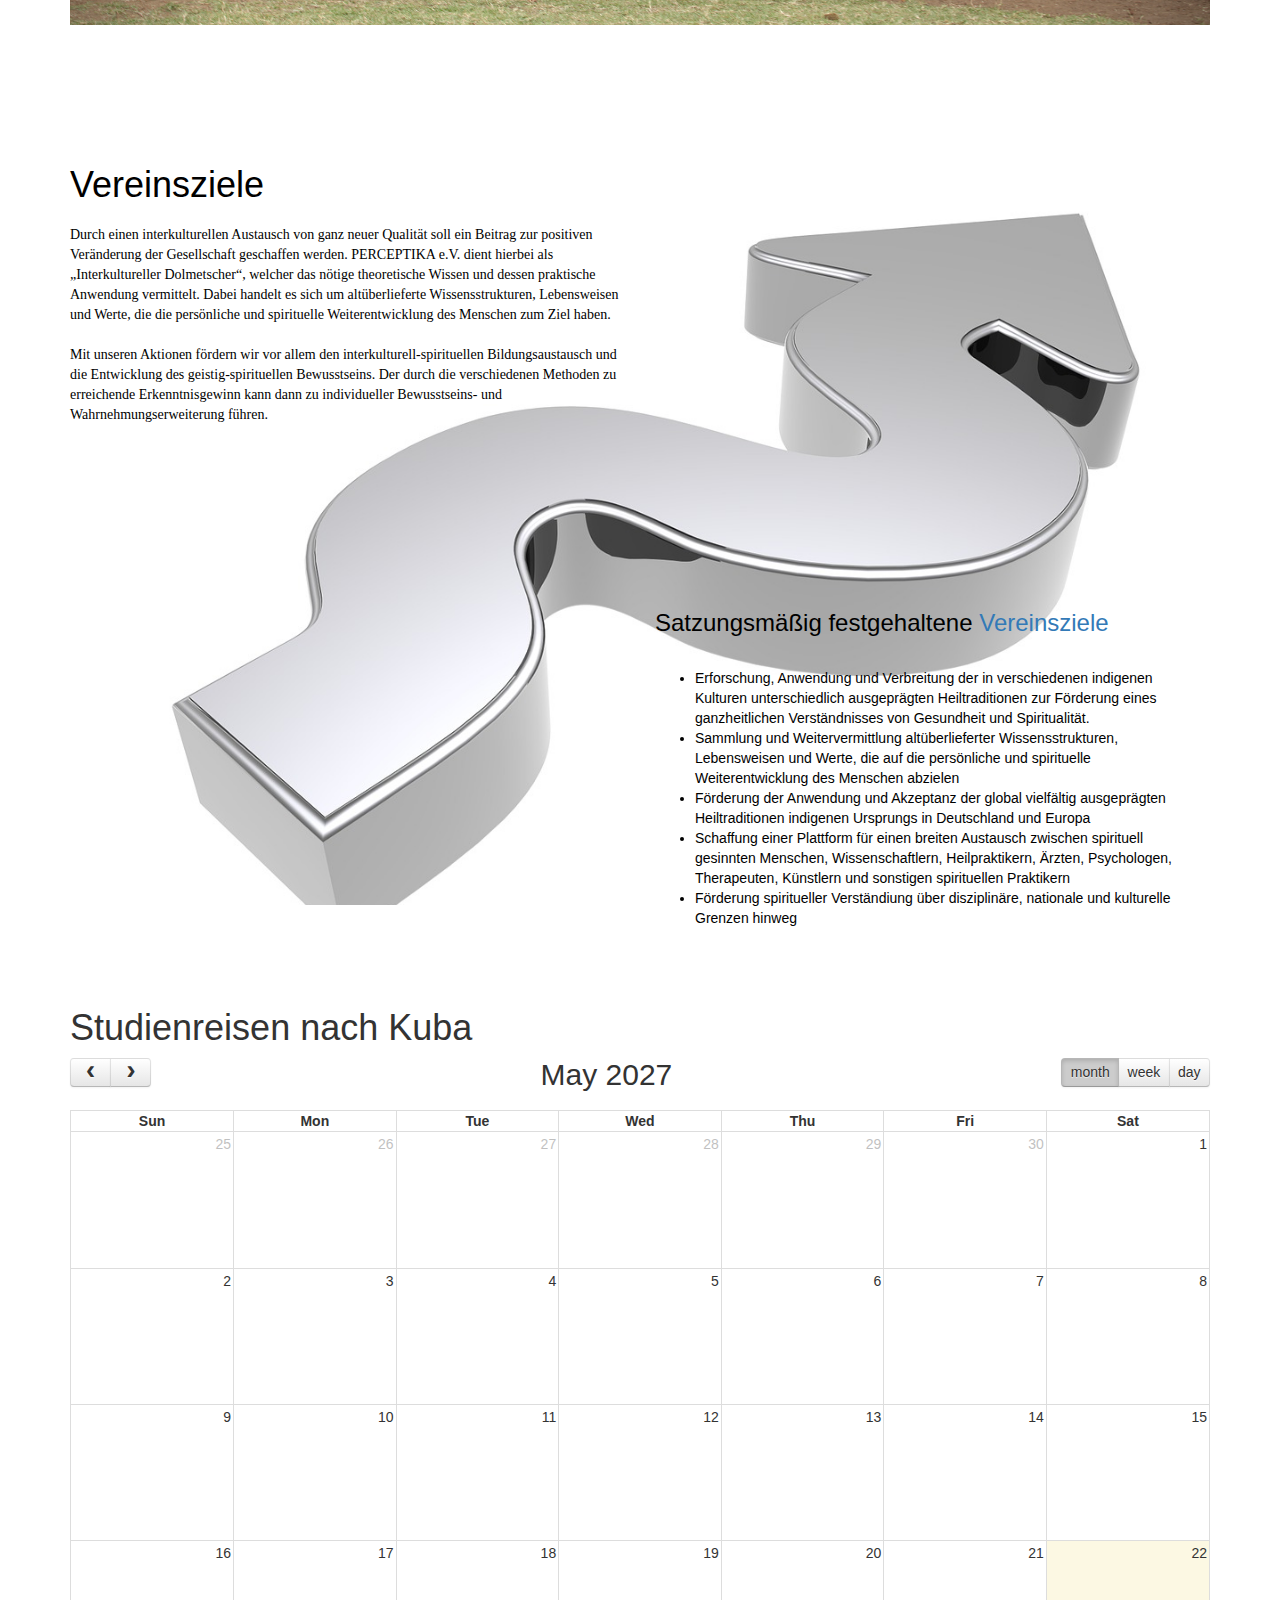
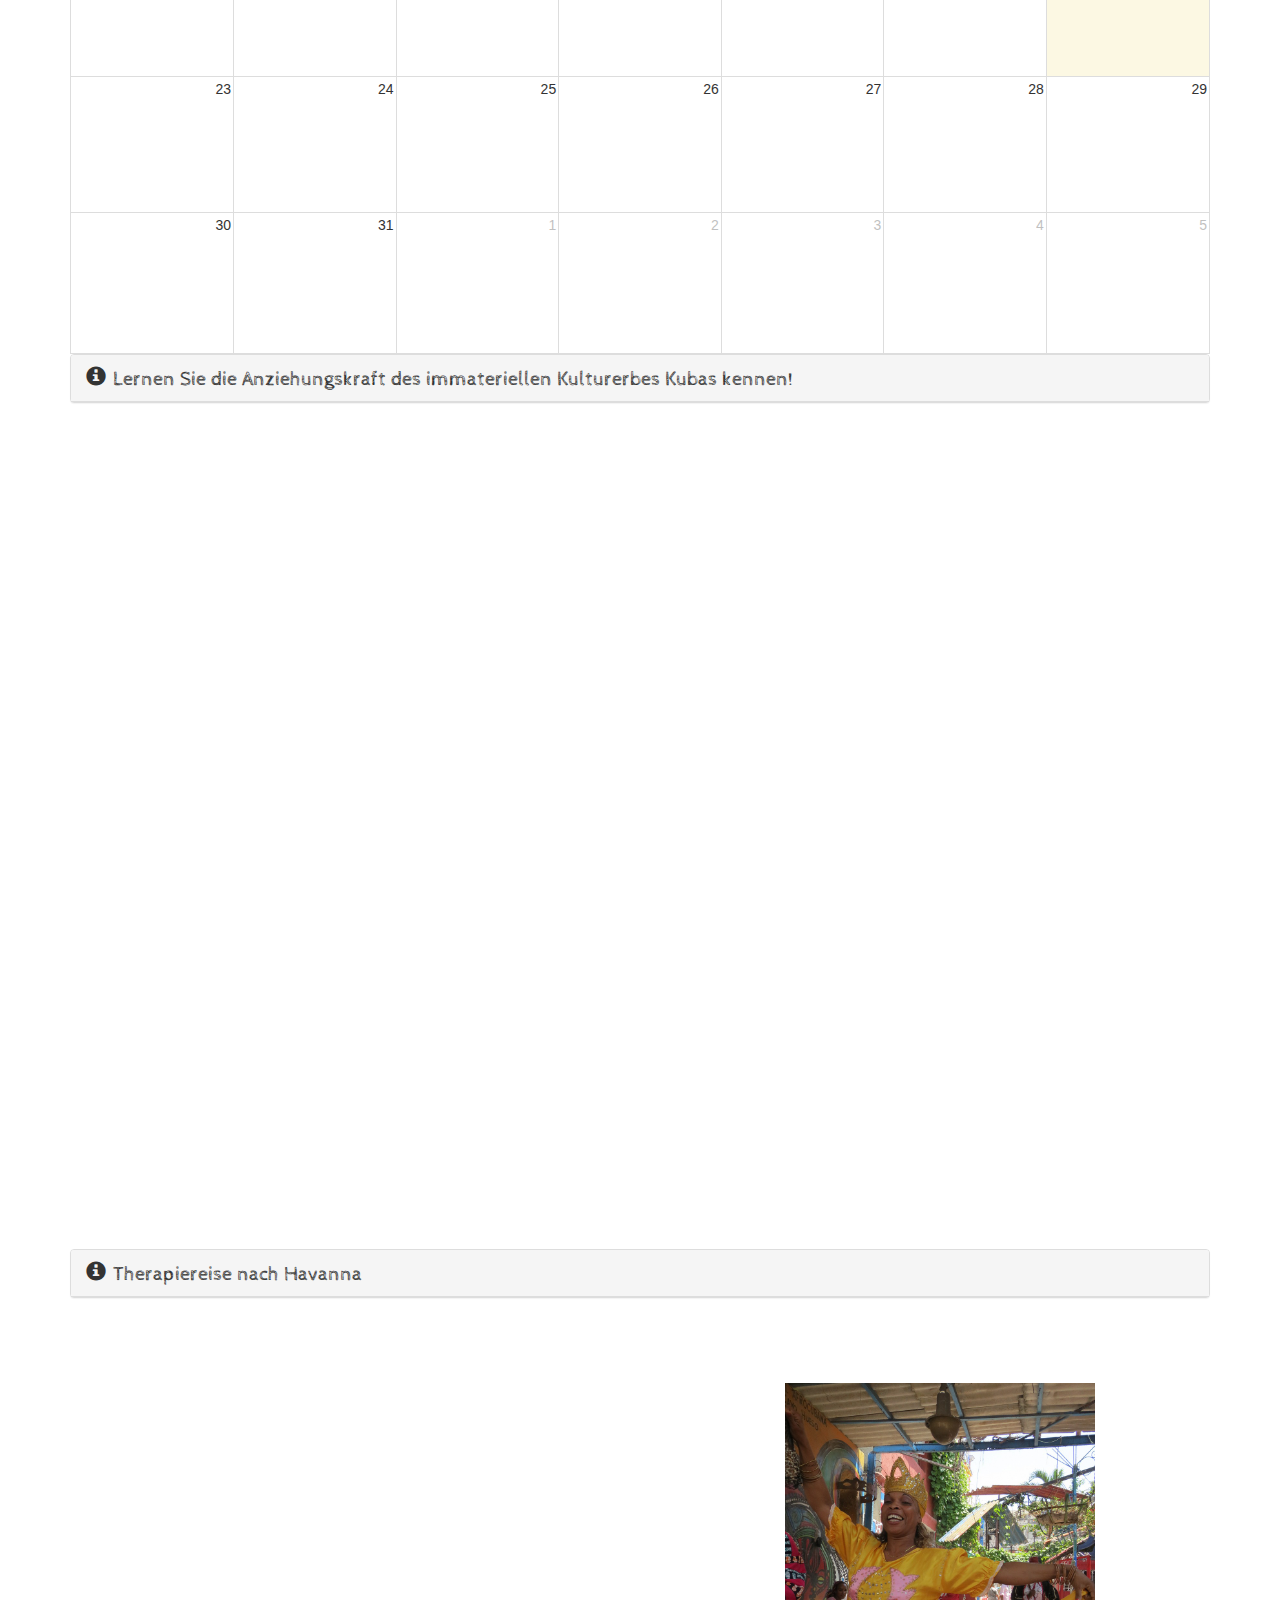
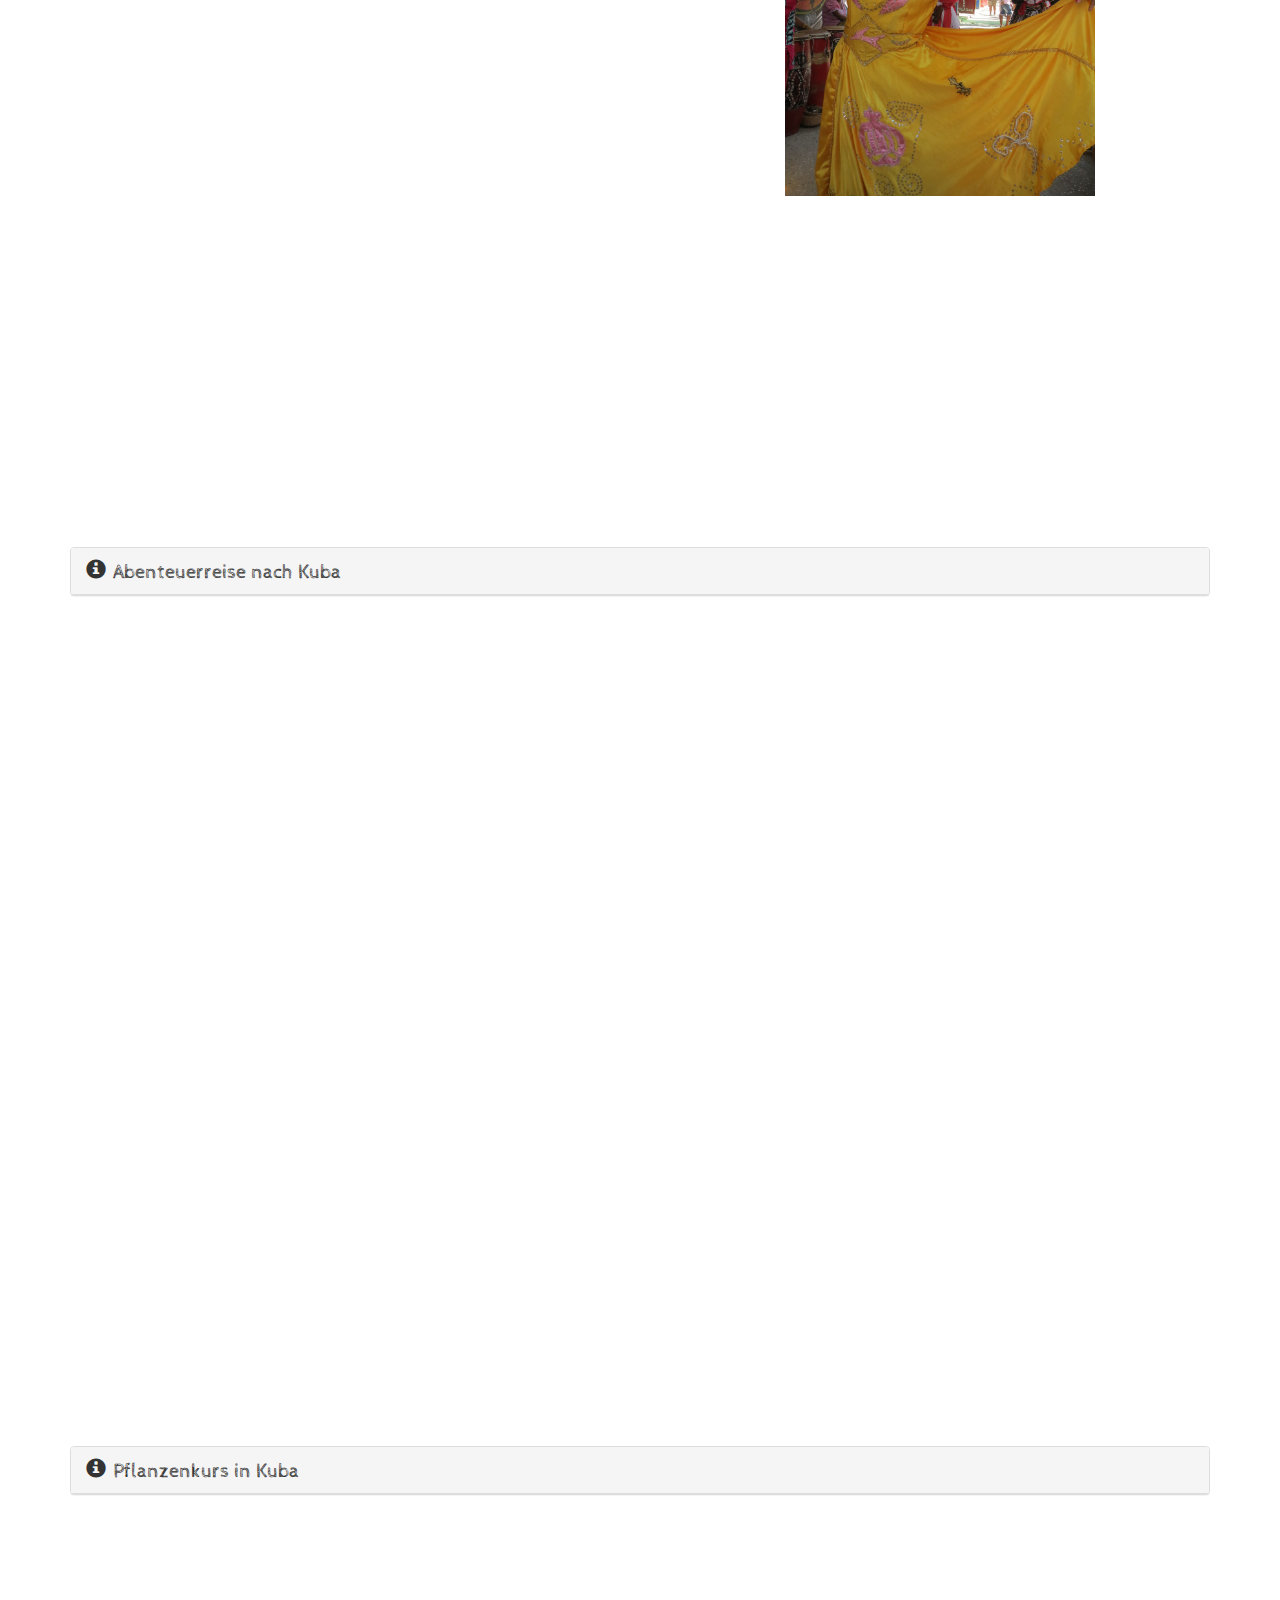
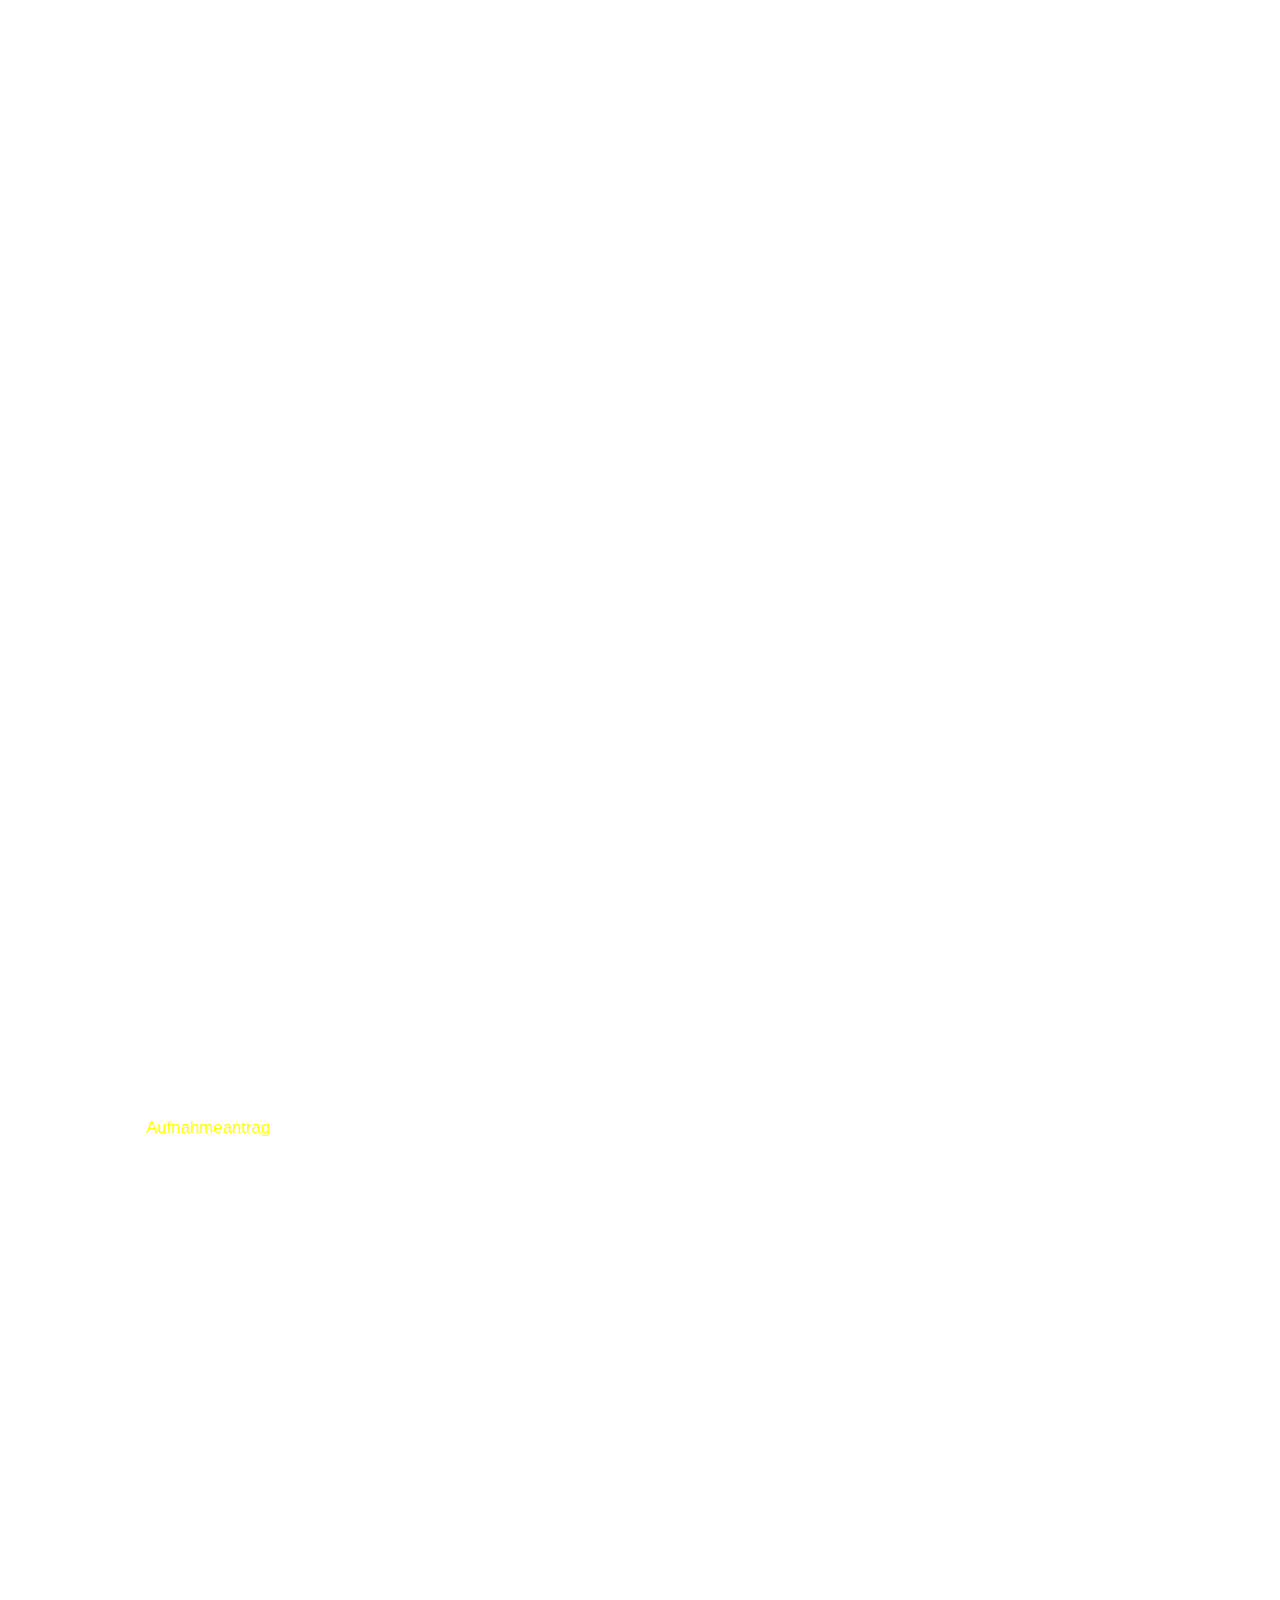
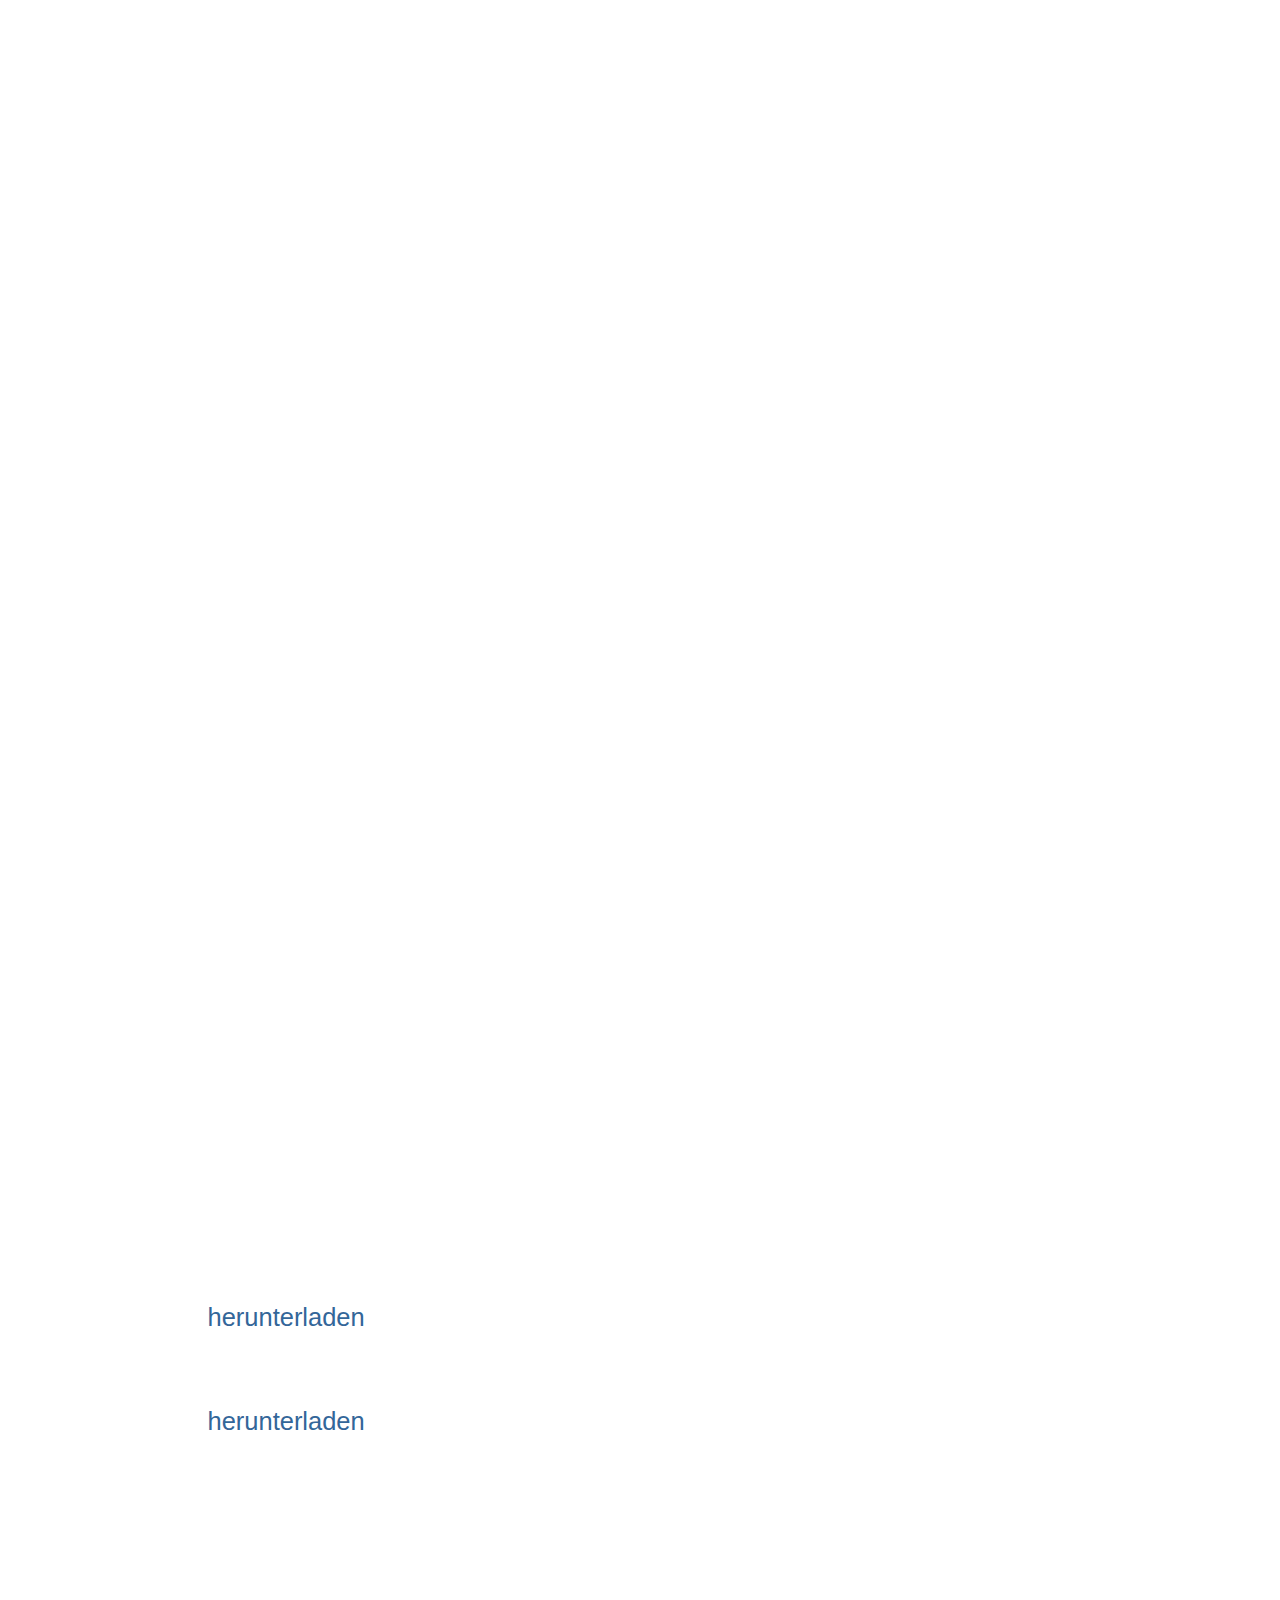
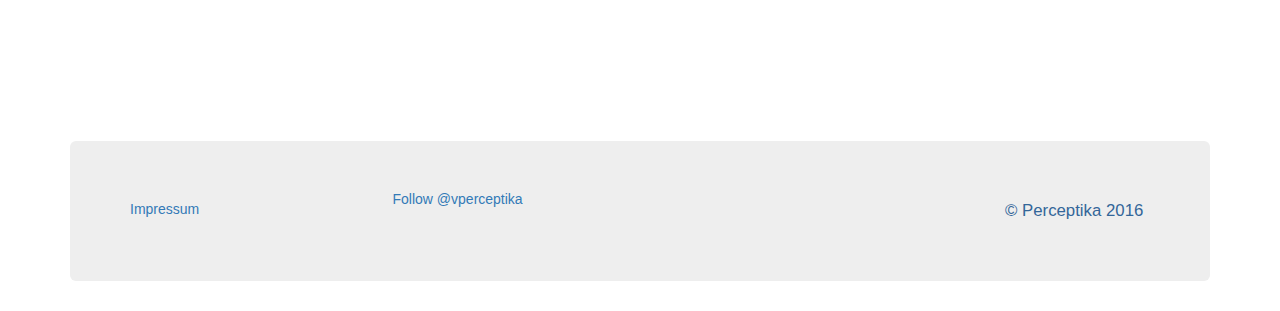
==== commit b7a69453: "d" ====
--- a/index.html
+++ b/index.html
@@ -85,16 +85,18 @@
   <div class="container anchor" id="home"> <!-- container aims -->
       <br>
       <div class="row">
+        <div class="col-xs-12 col-md-6 column" id="support">
+          <h2>Wer sind wir?</h2>
+          <p><strong>Förderung des spirituellen interkulturellen Austauschs</strong></p>
+          <p>Der Verein für Integrative Entwicklung schafft eine gemeinsame Plattform, die über kulturelle und nationale Grenzen hinweg, Räume der spirituellen Verständigung über die großen Lebensfragen und die innere Natur des Menschen, eröffnet. Mit unseren Projekten fördern wir die Allgemeinheit auf geistigem, seelischem und sittlichem Gebiet und derzeit besonders den spirituellen interkulturellen Austausch.
+          <p><a class="btn btn-default" href="#aims-description" role="button">Mehr zu den Zielen unserer Arbeit erfahren &raquo;</a></p>
+        </div><!-- /col -->
         <div class="col-xs-12 col-md-6 column">
-          <h2>Altüberliefertes Heilwissen im Kontext praktischer Anwendbarkeit</h2>
+          <h2>Was machen wir?</h2>
+          <p><strong>Altüberliefertes Heilwissen im Kontext praktischer Anwendbarkeit</strong></p>
           <p>In unterschiedlichen Kulturen weltweit sind schamanische Heiltraditionen bereits seit Jahrtausenden bekannt. Dem Verein liegt die Überzeugung zugrunde, dass durch die Anwendung dieses alten Heil­ und Therapiewissens vielen aktuellen ökologischen und gesellschaftlichen Herausforderungen entgegengewirkt werden kann. </p>
           <p> PERCEPTIKA e.V. ist offen für alle Menschen, die nach einem tieferen Sinn, der Weiterentwicklung ihrer Wahrnehmung und nach Selbstverwirklichung streben. </p>
        </div><!-- /col -->
-        <div class="col-xs-12 col-md-6 column" id="support">
-          <h2>Förderung des spirituellen interkulturellen Austauschs</h2>
-          <p>Der Verein für Integrative Entwicklung schafft eine gemeinsame Plattform, die über kulturelle und nationale Grenzen hinweg, Räume der spirituellen Verständigung über die großen Lebensfragen und die innere Natur des Menschen, eröffnet. Mit unseren Projekten fördern wir die Allgemeinheit auf geistigem, seelischem und sittlichem Gebiet und derzeit besonders den spirituellen interkulturellen Austausch.
-          <p><a class="btn btn-default" href="#aims-description" role="button">Mehr zu den Zielen unserer Arbeit erfahren &raquo;</a></p>
-        </div><!-- /col -->
       </div><!-- /row -->
   </div>
 
@@ -248,7 +250,7 @@
           <p>Mit unseren Aktionen fördern wir vor allem den interkulturell-spirituellen Bildungsaustausch und die Entwicklung des geistig­-spirituellen Bewusstseins. Der durch die verschiedenen Methoden zu erreichende Erkenntnisgewinn kann dann zu individueller Bewusstseins­- und Wahrnehmungserweiterung führen.</p>
         </div>
         <div class="col-xs-12 col-md-6 column">
-          <h3 id="aims-satzung"><a href="#downlist" title="Mehr information" id="downlist">Satzung</a>smäßig festgehaltene Vereinsziele:</h3>
+          <h3 id="aims-satzung">Satzungsmäßig festgehaltene <a href="#downlist" title="siehe Satzung">Vereinsziele</a></h3>
           <ul id="aims-list">
           <li>
           Erforschung, Anwendung und Verbreitung der in verschiedenen indigenen Kulturen unterschiedlich ausgeprägten Heiltraditionen zur Förderung eines ganzheitlichen Verständnisses von Gesundheit und Spiritualität.
@@ -287,11 +289,11 @@
                   <div class="modal-footer">
                       <button type="button" class="btn btn-default" data-dismiss="modal">Close</button>
                       <button id="rincon" class="btn btn-primary" data-toggle="modal" data-target=".bs-example-modal-md">Video</button>
-                      <button class="btn btn-primary"><a id="eventUrl" target="_blank">Book event</a></button>
-                  </div>
-              </div>
-          </div>
-        </div>
+                   </div>
+              </div>
+          </div>
+        </div>
+
        <div class="panel panel-default">
         <div class="panel-heading">
           <h4 class="panel-title">
@@ -354,9 +356,6 @@
         <div id="collapseThree" class="panel-collapse collapse in">
           <div class="panel-body">
             <div class="row">
-                <p>
-                  Im Rahmen dieser Studienreise stehen ethnologische Tagesausflüge z.B. zu Kraftorten in Pinar del Río und Trinidad (Sierra del Escambray) und den Aquáticos (Naturheilern aus einem kleinen Dorf in der Nähe von Viñales, die alle Krankheiten mit dem besonders energetisch-mineralhaltigen Wasser ihrer Bergquelle zu heilen vermögen) auf dem Programm. Es gibt vielerlei Gelegenheit sich von der Wirkung der bekanntesten Nachtschattengewächse Kubas ein Bild zu machen, z.B. im Tal von Viñales (UNESCO-Naturerbe) auf einer Tabakplantage, wo deren Weiterverarbeitung erklärt und gezeigt wird, dann aber über den touristischen Rahmen hinaus ethnobotanische Aspekte einbezogen werden.
-                </p>
             </div>
           </div>
         </div>
@@ -448,8 +447,8 @@
    </div> 
   </div> <!-- /container -->
 
-  <div class="container anchor" data-stellar-background-ratio="2.5" id="download"> <!-- container download -->
-    <div id="downloadimage"> 
+  <div class="container anchor" id="download"> <!-- container download -->
+    <div data-stellar-background-ratio="0.5" id="downloadimage"> 
       <br>
       <br>
       <br>
@@ -480,14 +479,14 @@
       <div class="container"> 
       <div class="jumbotron">
         <div class="row">
-          <div class="col-xs-6 col-sm-6 col-md-2" id="footing1">
+          <div class="col-xs-12 col-sm-6 col-md-2" id="footing1">
            <a href="#contact"> Impressum </a>
           </div>
-          <div class="col-xs-6 col-sm-6 col-md-2 col-md-offset-1">
+          <div class="col-xs-12 col-sm-6 col-md-2 col-md-offset-1">
           <a href="https://twitter.com/vperceptika" class="twitter-follow-button" data-show-count="false" data-size="large">Follow @vperceptika</a> 
           </div>
-          <div class="col-xs-6 col-sm-6 col-md-2 col-md-offset-1 fb-like" data-href="https://facebook.com/perceptika.de" data-width="35" data-layout="standard" data-action="like" data-show-faces="true" data-share="false"></div>
-          <div class="col-xs-6 col-sm-6 col-md-2 col-md-offset-1 pull-right" id="footing2">
+          <div class="col-xs-12 col-sm-6 col-md-2 col-md-offset-1 fb-like" data-href="https://facebook.com/perceptika.de" data-width="35" data-layout="standard" data-action="like" data-show-faces="true" data-share="false"></div>
+          <div class="col-xs-12 col-sm-6 col-md-2 col-md-offset-1 pull-right" id="footing2">
             <p>&copy; Perceptika 2016</p>
           </div>
         </div> 
@@ -510,7 +509,10 @@
     });
   </script>
   <script> 
-    $.stellar();
+    $.stellar({
+    horizontalOffset: 0,
+    horizontalScrolling: false,
+    verticalScrolling: true});
   </script>
       <script type="text/javascript">
       var $root = $('html, body');
@@ -527,7 +529,7 @@
   <script type="text/javascript">
   $(document).ready(function() {
   // page is ready
-  var d = new Date(Date.now()+3.5 * 30 * 24 * 60 * 60 * 1000);
+  var d = new Date(Date.now()+10 * 30 * 24 * 60 * 60 * 1000);
       $('#bootstrapModalFullCalendar').fullCalendar({
         date: d,
         // events: 'events.json',
@@ -547,91 +549,90 @@
         },
              events: [
               {
-                      title  :"Heilung und Spiritualität",
+                      title  :"Block 1: Heilung und Spiritualität",
                       allday :"false",
                       description :"<p>Angeboten wird eine Kombination von Studien- und Therapiereise zu den Ursprüngen der afrikanischen Heiltradition in Kuba. Während der Reise fungiert Dr. Cornelius Griep als wissenschaftliche Begleitung, führt ein in die kubanische Geschichte und Kultur und stellt den Kontakt zu Santería-Priestern und geweihten Trommlern für therapeutische Zwecke her.</p><p>Individuelle Trommel- und Heilrituale sind auf Wunsch möglich. Ebenso wird es Gelegenheit geben geweihten IFÁ-Priestern bei der Arbeit über die Schulter zu schauen (auf Wunsch können Konsultationen und Reinigungszeremonien durchgeführt werden), wobei der kulturgeschichtliche Hintergrund dieser Heilsysteme erklärt, und darüber hinaus aufzeigt wird, wie diese sich etabliert und in das kubanische Weltbild intergriert haben, ohne dass sie heutzutage Widersprüche zur Schulmedizin darstellen.</p>",
-                      start  : '2017-02-12',
-                      end    : '2017-02-20',
+                      start  : '2017-10-01',
+                      end    : '2017-10-10',
                       className : "block"
               },
               {
                   title  : "Block 3: Kubas historisches, kulturelles und politisches Erbe",
                   description :"<p>Nach mehr als einem halben Jahrhundert des kalten Krieges bricht nach der Ende 2014 begonnenen historischen Annäherung zwischen Kuba und den USA nun höchstwahrscheinlich eine Epoche der schleichenden Übernahme Kubas durch den US-Kapitalismus an. In dieser Umbruchszeit führt Sie der Kuba-Spezialist Dr. Cornelius Griep mit seiner Erfahrung von über 30 jährlichen Studien- und Forschungsaufenthalten auf der Insel seit 1996 sowie mehreren Buchveröffentlichungen über Kuba in die soziopolitische, kulturelle, spirituell-religiöse und schamanische Dimension der kubanischen Alltagsrealität ein.</p><p>Er übernimmt die wissenschaftliche Leitung der Studienreise mit Führung durch Kubas Plätze voller Leben, heilende Kraftorte, Musik- Tanz und Dichtung, sowie die im kubanischen Volksglauben, besonders den afrikanischen Traditionen, verankerten spirituellen Ausdrucksformen. Die einzelnen Ausflüge können einzeln gebucht werden. So werden die Teilnehmer ganz nebenbei in die kubanische Geschichte und Kultur eingeführt, indem wichtigsten historischen Orte, wie den Revolutionsplatz, die Havannaer Altstadt Habana Vieja (UNESCO-Kulturerbe), die Festung El Morro sowie einige Plätze, Tempel, Kathedralen und Kirchen besucht werden. Weitere Tagesausflüge auf den Spuren berühmter Persönlichkeiten (wie z.B. Alexander von Humboldt, Ernest Hemmingway und Compay Segundo) sind desweiteren buchbar. Ebenso kann in die Havannaer Tanzszene und die Dimension kubanischer Heilpflanzen eingetaucht werden, wobei auf den Einfluss der afrokubanischen Traditionen eingegangen wird. Die Heilpflanzen werden in den Heil- und Trommelzeremonien des afrokubanischen Volksglauben Santería wiederentdeckt, und es wird gezeigt wie sich dessen Ausdrucksformen auf fast allen Ebenen der kubanischen Realität (Kunst, Musik, Alltagsorganisation und Politik) manifestieren. Ein ausgewogenes Kulturprogramm, mit Besuchen der wichtigsten Kunstgalerien, des Nationalballets Kubas, des botanischen Gartens sowie von Museen macht dies deutlich.</p>",
-                  start  : '2017-03-01', 
-                  end    : '2017-03-10',
+                  start  : '2017-10-19', 
+                  end    : '2017-10-29',
                   url    : '#collapseOne',
                   className : "block"
               },
               {
                   title  : 'Block 2: Kunst, Musik und Tanz',
-                  start  : '2017-02-21',
-                  end    : '2017-02-28',
+                  start  : '2017-10-10',
+                  end    : '2017-10-19',
                   description: "<p>Die kubanischen Rhythmen erfreut sich weltweit sehr großer Beliebtheit. Die trance-zendente Erfahrung der afrokubanischen Percussion-Instrumente birgt eine jahrhundertelange Heiltradition afrikanischen Ursprungs, auf die heutzutage auch immer mehr Europäer für therapeutische Zwecke zurückgreifen, um Ruhe und Frieden zu finden.</p>",
                   // url    : '#collapseTwo',
                   className : "block"
               },
+
               {
                   title  : 'Block 4: Abenteuerreise nach Kuba',
-                  start  : '2017-03-11',
-                  end    : '2017-03-18',
+                  start  : '2017-10-29',
+                  end    : '2017-11-05',
                   description: "<p>Rollende Hügel von braun-grünem Gras, eine Brise, die den Geruch eines anderes Jahrhunderts trägt und Tropenwälder, wo sich zur Dämmerung der Gesang des tiefblauen Tocororo (Nationalvogel Kubas) und karibische Rhythmen aus einem fernen, blechern schallenden Radio ablösen. Neben dem pulsierenden Leben der farbenfrohen Städte gibt es geheimnisvolle Orte, die als Inspiration und Grundlage des farbenfrohen Lebens andernorts dienen. Ihre Geheimnisse werden nur von einigen wenigen gehütet und der normale Inseltourismus bleibt ihnen fern. Doch genau hier lohnt es sich genauer hin zu sehen, mit Geheimnishütern durch Palmenwälder und um Wasserfälle zu streifen, sich vom süßen Duft der Tropenblumen betören zu lassen und die süßen Früchte zu genießen, die etliche Pflanzen scheinbar nur für dich bereit halten.</p>",
                   // url    : '#collapseThree',
                   className : "block"
               },
               {
                   title  : 'afrikanische Traditionen',
-                  start  : '2017-02-23',
-                  end    : '2017-02-25',
+                  start  : '2017-10-02',
+                  end    : '2017-10-08',
                   className : "modul"
               },
               {
-                  title  : 'Modul 2A: Trommelzeremonie',
-                  start  : '2017-02-26',
-                  end    : '2017-02-28',
+                  title  : 'Aquáticos',
+                  start  : '2017-10-29',
+                  end    : '2017-10-31',
+                  className : "modul",
+                  description: "<p>Im Rahmen dieses Moduls steht ein ethnologischer Ausflug zu verschiedenen Kraftorten in Pinar del Río, wie El Pan de Guajaibón, den Aquáticos (Naturheilern aus einem kleinen Dorf in der Nähe von Viñales, die alle Krankheiten mit dem besonders energetisch-mineralhaltigen Wasser ihrer Bergquelle zu heilen vermögen). Es gibt vielerlei Gelegenheit sich von der Wirkung der bekanntesten Nachtschattengewächse Kubas ein Bild zu machen, z.B. im Tal von Viñales (UNESCO-Naturerbe) auf einer Tabakplantage, wo deren Weiterverarbeitung erklärt und gezeigt wird, dann aber über den touristischen Rahmen hinaus ethnobotanische Aspekte einbezogen werden.</p>"
+              },
+              {
+                  title  : 'Topes de Collantes',
+                  start  : '2017-11-02',
+                  end    : '2017-11-04',
+                  className : "modul",
+                  description: "<p>Im Rahmen dieses Moduls steht ein ethnologischer Ausflug in den Sierra del Escambray zu Kraftorten wie Topes de Collantes.</p>"
+              },
+              {
+                  title  : 'Trommelzeremonie',
+                  start  : '2017-10-15',
+                  end    : '2017-10-18',
                   className : "modul",
                   description: "<p>Innerhalb der afrokubanischen Traditionen, erfreuen sich Trommelzeremonien immer größerer Beliebtheit. Besuche des Callejón de Hamel, auf Wunsch auch spirituell-religiöser Trommelzeremonien stehen auf dem Programm.</p>"
               },
               {
                   title  : 'Callejón de Hamel',
-                  start  : '2017-02-26T10:30:00',
-                  end    : '2017-02-26T15:00:00',
+                  start  : '2017-10-15T10:30:00',
+                  end    : '2017-10-15T15:00:00',
                   allDay : false, // will make the time show
                   description: "<p>Besuche des Callejón de Hamel, auf Wunsch auch spirituell-religiöser Trommelzeremonien stehen auf dem Programm.</p>"
               },
               {
                   title  : 'Toque de Santo',
-                  start  : '2017-02-26T09:50:00',
+                  start  : '2017-10-17T09:50:00',
                   allDay : false,
                   description: "<p>Beiwohnen einer der religiösen Zeremonie kubanischer Prägung, eines Toque de Santo mit Möglichkeit der Reinigung, Entgiftung oder spezifische den angelsächsischen Lifestyle betreffend, psychologischen Stress, Burn-out sowie Stressbedingte oder sogenannte Zivilisationskrankheiten</p>",
               },     
               {
                   title  : 'Casa de Africa',
-                  start  : '2017-02-24T19:30:00',
+                  start  : '2017-10-16T19:30:00',
                   allDay : false,
                   description: "Besuch der casa de África in Habana Vieja"
-              },         
-              {
-                  title  : 'afrikanische Traditionen',
-                  start  : '2017-03-01',
-                  end    : '2017-03-02',
-                  className : "modul"
-              },
-              {
-                  title  : 'Event 2A-III',
-                  start  : '2017-02-26T09:50:00',
-                  allDay : false 
-              },
-              {
-                  title  : 'Event 2A-IV',
-                  start  : '2017-02-27T09:00:00',
-                  allDay : false // will make the time show
               }
             ],
                   color: '#336699',     // an option!
                   textColor: 'white' // an option!
     });
 
-      rebuildClickEvents();
+/*      rebuildClickEvents();
       document.querySelector('.fc-month-button').addEventListener('click', rebuildClickEvents)
       document.querySelector('.fc-next-button').addEventListener('click', rebuildClickEvents)
       document.querySelector('.fc-prev-button').addEventListener('click', rebuildClickEvents)
@@ -664,7 +665,7 @@
         }
        }
       }
-    }
+    }*/
   });
   </script>
     </body>
--- a/css/styles.css
+++ b/css/styles.css
@@ -101,8 +101,8 @@
  	background-size: cover;
  	background-repeat: no-repeat;
  	color: white;
- 	height: 1700px;
- 	padding-top: 300px;
+ 	height: 800px;
+ 	padding-top: 100px;
  	margin-bottom: 1.5em;
 }
 
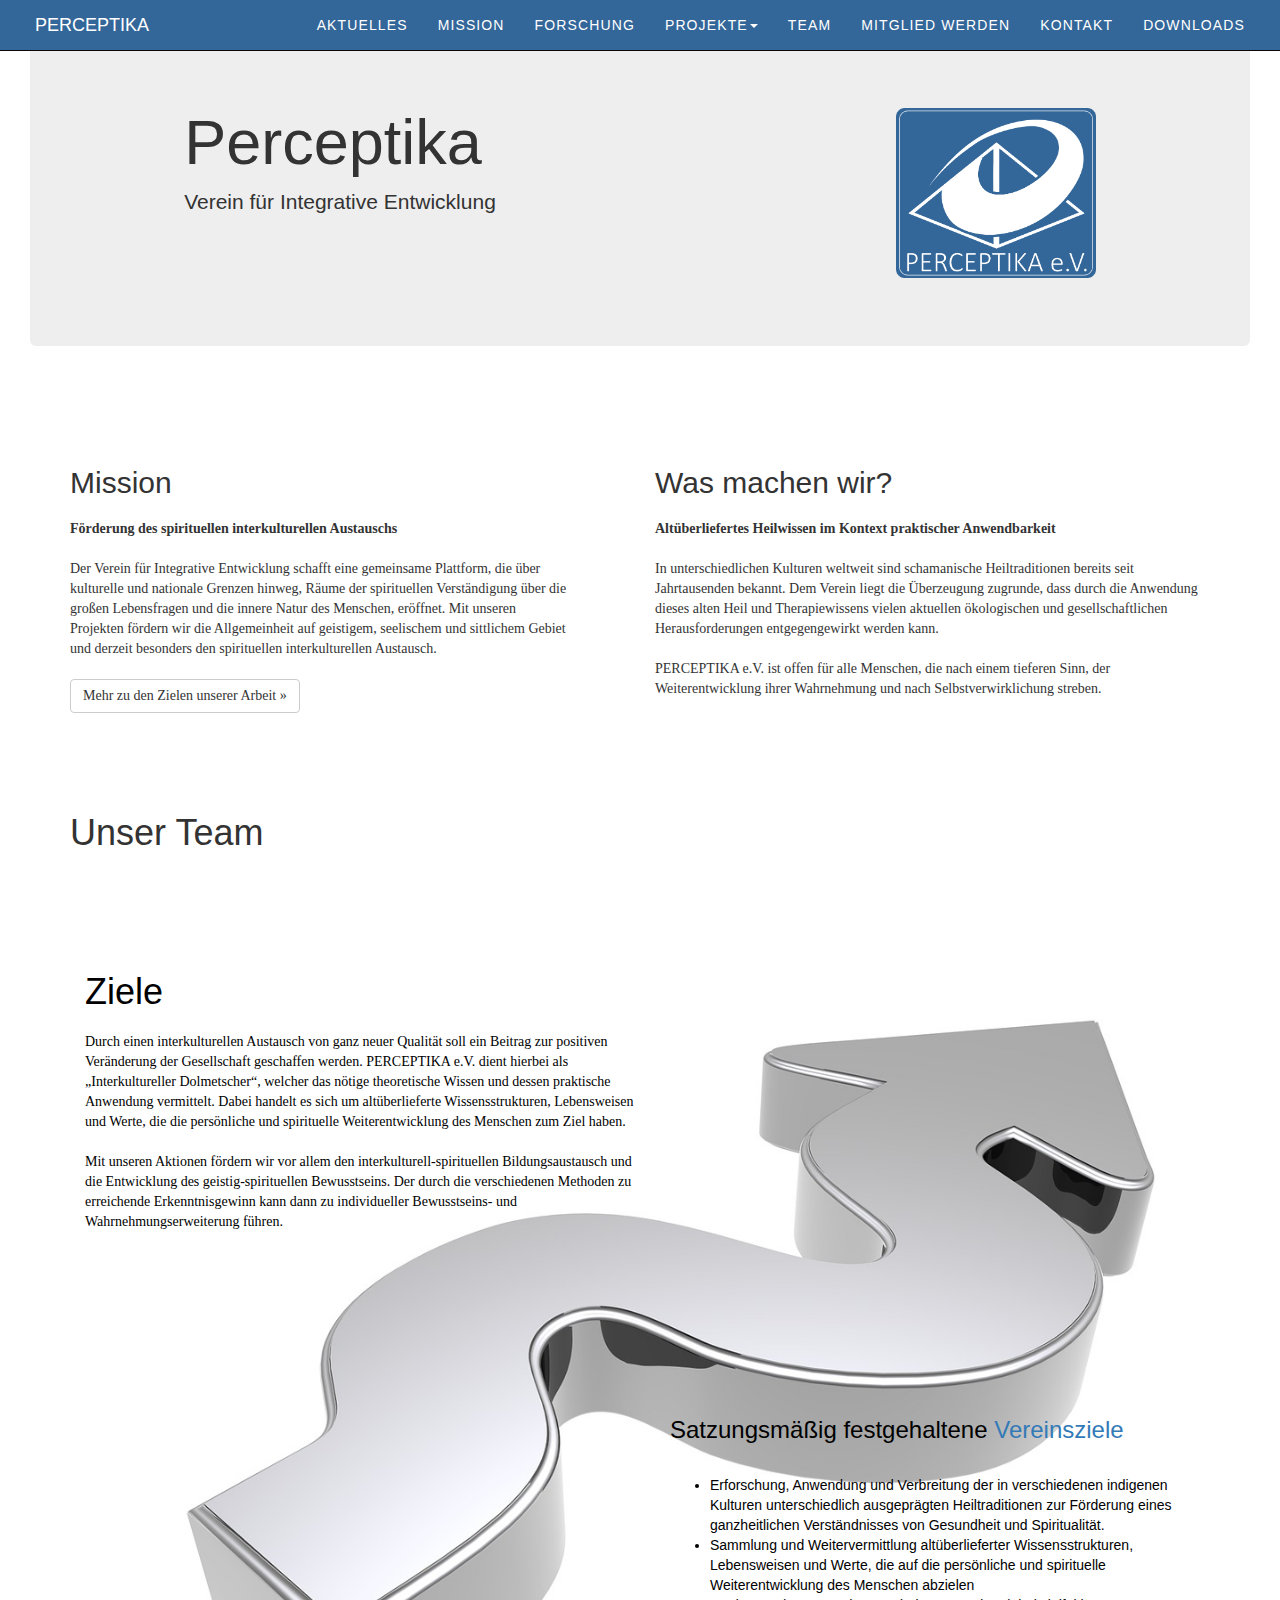
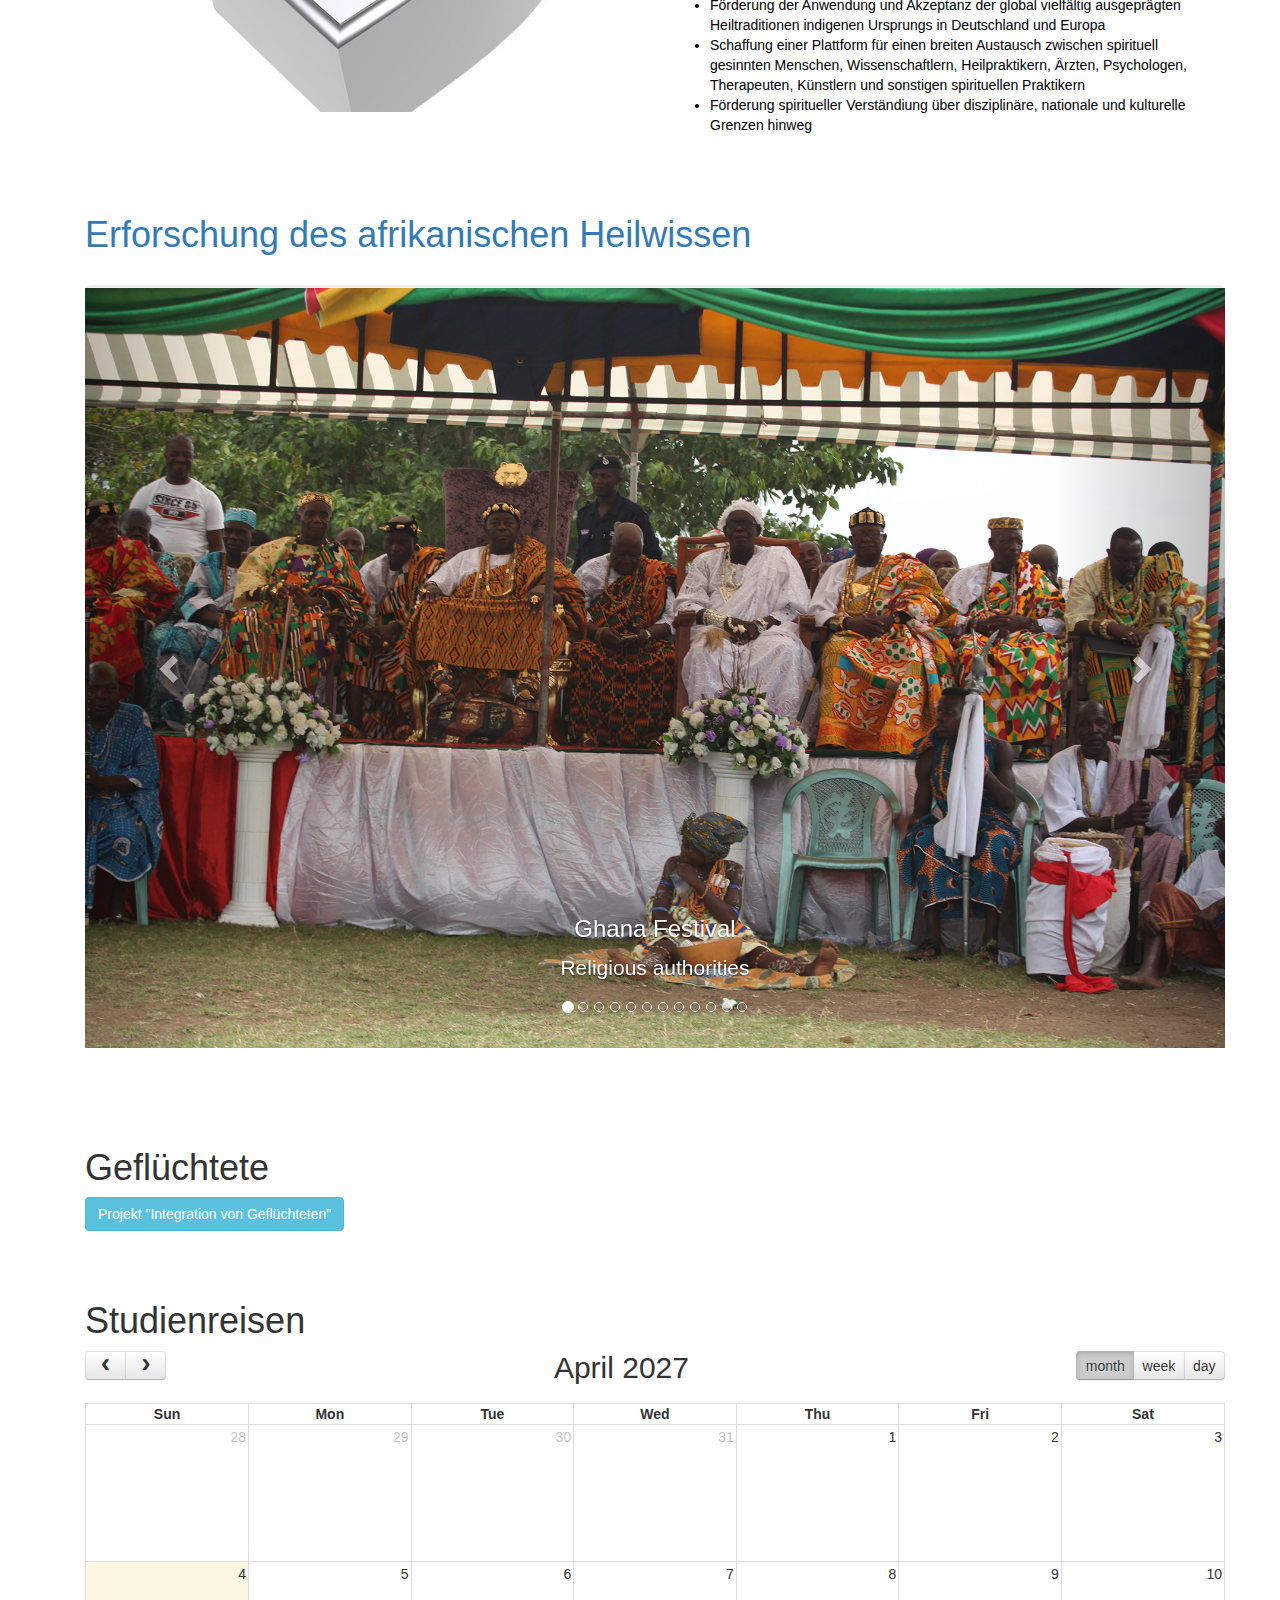
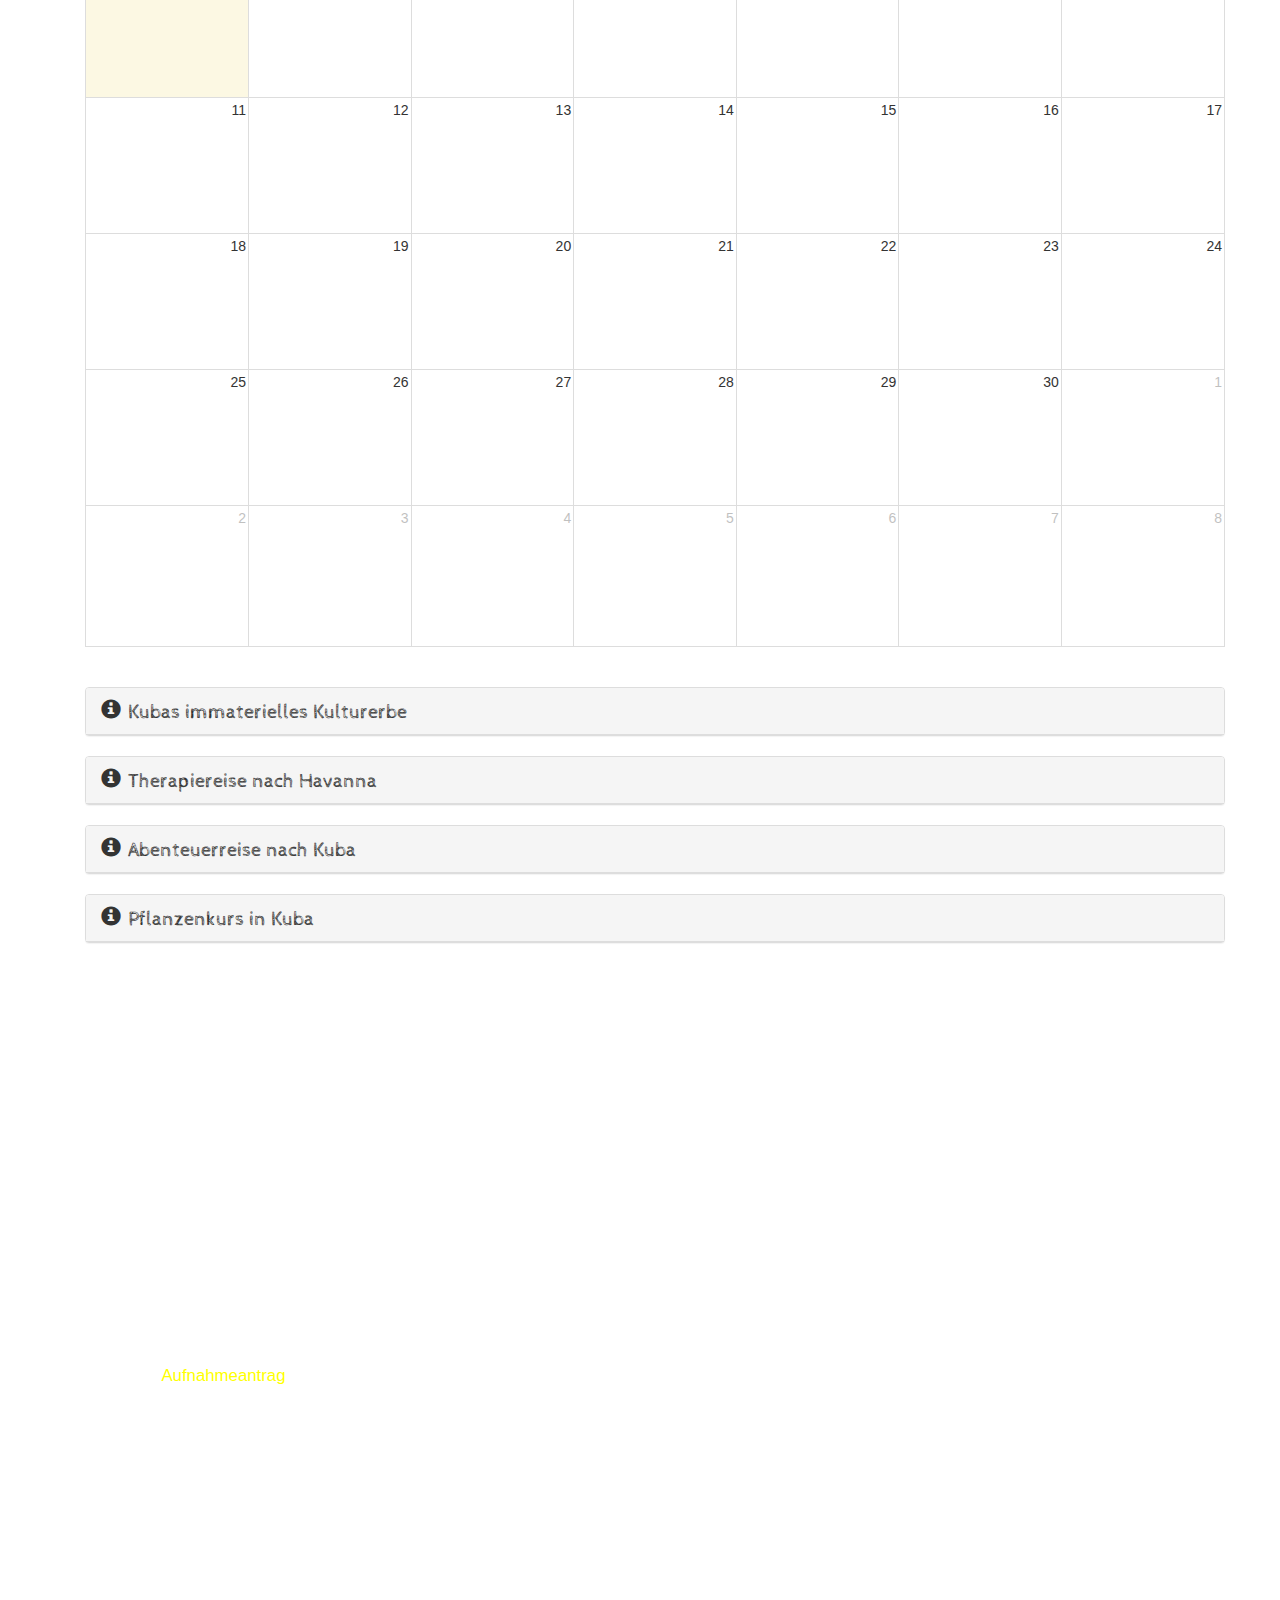
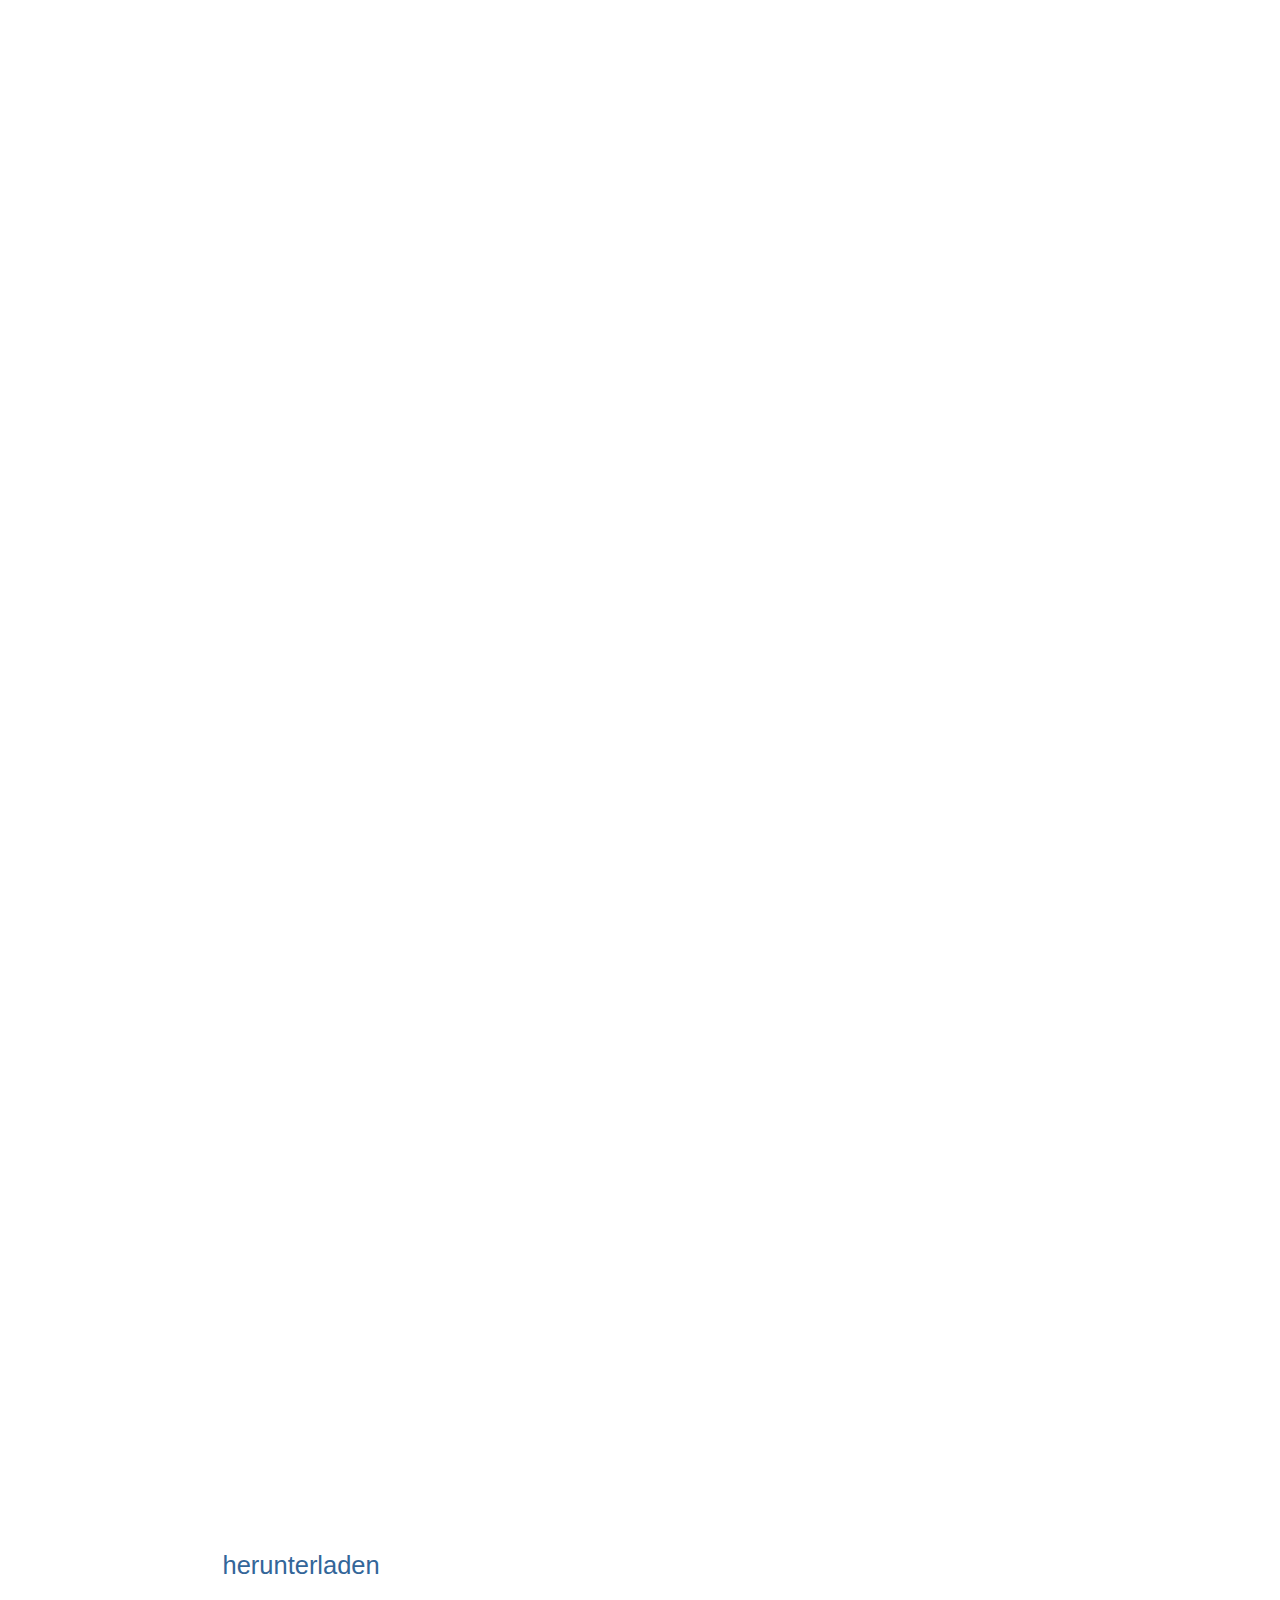
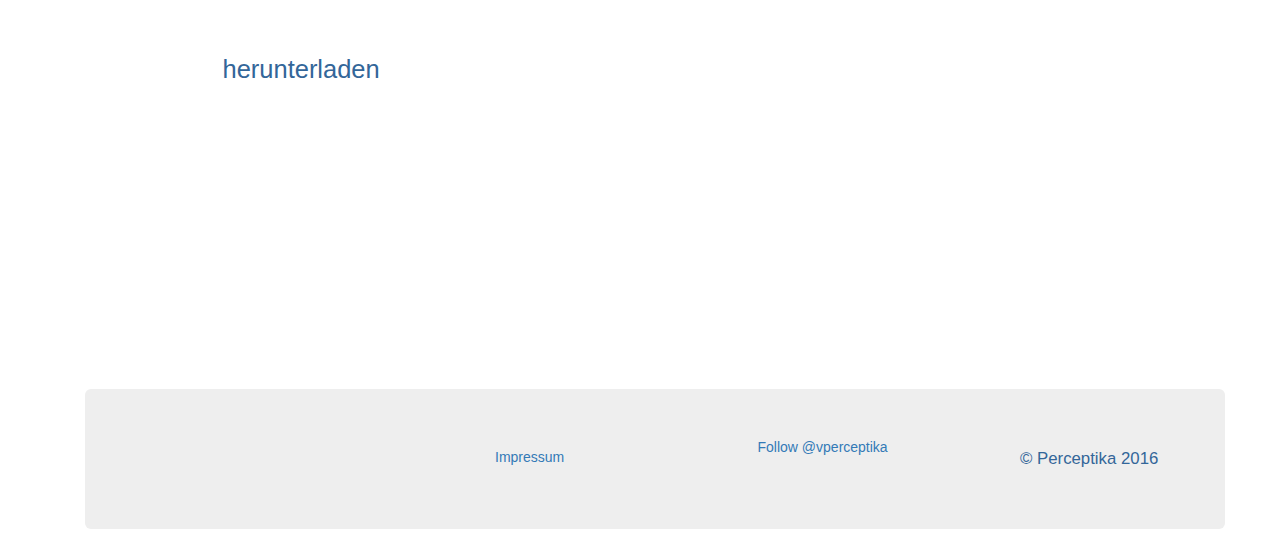
==== commit 0159aebc: "Add files via upload" ====
--- a/index.html
+++ b/index.html
@@ -1,672 +1,772 @@
-<!DOCTYPE html>
-<html lang="de">
-  <head>
-    <meta charset="utf-8">
-    <meta http-equiv="X-UA-Compatible" content="IE=edge">
-    <meta name="viewport" content="width=device-width, initial-scale=1">
-    <!-- The above 3 meta tags *must* come first in the head; any other head content must come *after* these tags -->
-
-    <title>Perceptika e.V.</title>
-
-    <!-- Bootstrap core CSS -->
-    <!-- Custom styles for this template go here -->
-      
-    <link rel="stylesheet" href="css/styles.css">
-    <link href="https://fonts.googleapis.com/css?family=Cabin|Cabin+Sketch:400,700" rel="stylesheet">
-    <link href="css/font-awesome/css/font-awesome.min.css" rel="stylesheet" type="text/css"/>
-    <link href="css/bootstrap-social.css" rel="stylesheet" type="text/css"/>
-    <link href="css/bootstrap.min.css" rel="stylesheet"/>
-    <link rel='stylesheet' href='css/fullcalendar.min.css' />
-    <link rel='stylesheet' href='css/jquery-ui.min.css' />
-    <link rel='stylesheet' href='css/jquery-ui.structure.min.css' />
-    <link rel='stylesheet' href='css/jquery-ui.theme.min.css' />
-    <!-- HTML5 shim and Respond.js for IE8 support of HTML5 elements and media queries -->
-    <!--[if lt IE 9]>
-      <script src="https://oss.maxcdn.com/html5shiv/3.7.2/html5shiv.min.js"></script>
-      <script src="https://oss.maxcdn.com/respond/1.4.2/respond.min.js"></script>
-    <![endif]-->
-    <script>!function(d,s,id){var js,fjs=d.getElementsByTagName(s)[0],p=/^http:/.test(d.location)?'http':'https';if(!d.getElementById(id)){js=d.createElement(s);js.id=id;js.src=p+'://platform.twitter.com/widgets.js';fjs.parentNode.insertBefore(js,fjs);}}(document, 'script', 'twitter-wjs');</script>
-  </head>
-  <body data-spy="scroll" data-target=".navbar">
-<div id="fb-root"></div>
-<script>(function(d, s, id) {
-  var js, fjs = d.getElementsByTagName(s)[0];
-  if (d.getElementById(id)) return;
-  js = d.createElement(s); js.id = id;
-  js.src = "//connect.facebook.net/de_DE/sdk.js#xfbml=1&version=v2.8";
-  fjs.parentNode.insertBefore(js, fjs);
-}(document, 'script', 'facebook-jssdk'));</script>
-<!--navbar starts here-->
-
-  <div class="container-fluid">
-  <nav class="navbar navbar-inverse navbar-fixed-top" role="navigation">
-        <div class="navbar-header">
-          <button type="button" class="navbar-toggle collapsed" data-toggle="collapse" data-target="#bs-example-navbar-collapse-1">
-            <span class="sr-only">Navigation ein-/ausblenden</span>
-            <span class="icon-bar"></span>
-            <span class="icon-bar"></span>
-            <span class="icon-bar"></span>
-          </button>
-            <div class="perceptika navbar-brand"><a href="#">Perceptika</a> </div>
-
-        </div>
-
-        <!-- Alle Navigationslinks, Formulare und anderer Inhalt werden hier zusammengefasst und können dann ein- und ausgeblendet werden -->
-        <div class="collapse navbar-collapse" id="bs-example-navbar-collapse-1">
-          <ul class="nav navbar-nav navbar-right">
-            <li><a href="#home">Home</a></li>
-            <li id="centretitle"><a href="#centre">Zentren</a></li>
-            <li><a href="#aims">Vereinsziele</a></li>
-            <li><a href="#reisen">Studienreisen</a></li>
-            <li><a href="#mitglied">Mitglied werden</a></li>
-            <li><a href="#contact">Kontakt</a></li>
-            <li><a href="#download">Downloads</a></li>
-          </ul>
-        </div><!-- /.navbar-collapse -->
-    </nav>
-
-  <div class="container-fluid">
-    <div class="jumbotron"> 
-                <div class="row" id="verein">
-                  <div class="col-xs-12 col-sm-5 col-lg-4 col-lg-offset-1">
-                    <h1>Perceptika</h1>
-                    <p>Verein für Integrative Entwicklung</p>
-                  </div><!-- /container -->
-                  <br>
-                  <br>
-                  <div class="col-xs-11 col-sm-7 col-lg-6 wow fadeInRight">
-                    <img id="logo" src="img/perceptika-logo.png" alt="logo"><a href="index.html"></a>
-                  </div>
-                </div>
-    </div><!-- /jumbotron -->
-  </div>
-
-
-  <div class="container anchor" id="home"> <!-- container aims -->
-      <br>
-      <div class="row">
-        <div class="col-xs-12 col-md-6 column" id="support">
-          <h2>Wer sind wir?</h2>
-          <p><strong>Förderung des spirituellen interkulturellen Austauschs</strong></p>
-          <p>Der Verein für Integrative Entwicklung schafft eine gemeinsame Plattform, die über kulturelle und nationale Grenzen hinweg, Räume der spirituellen Verständigung über die großen Lebensfragen und die innere Natur des Menschen, eröffnet. Mit unseren Projekten fördern wir die Allgemeinheit auf geistigem, seelischem und sittlichem Gebiet und derzeit besonders den spirituellen interkulturellen Austausch.
-          <p><a class="btn btn-default" href="#aims-description" role="button">Mehr zu den Zielen unserer Arbeit erfahren &raquo;</a></p>
-        </div><!-- /col -->
-        <div class="col-xs-12 col-md-6 column">
-          <h2>Was machen wir?</h2>
-          <p><strong>Altüberliefertes Heilwissen im Kontext praktischer Anwendbarkeit</strong></p>
-          <p>In unterschiedlichen Kulturen weltweit sind schamanische Heiltraditionen bereits seit Jahrtausenden bekannt. Dem Verein liegt die Überzeugung zugrunde, dass durch die Anwendung dieses alten Heil­ und Therapiewissens vielen aktuellen ökologischen und gesellschaftlichen Herausforderungen entgegengewirkt werden kann. </p>
-          <p> PERCEPTIKA e.V. ist offen für alle Menschen, die nach einem tieferen Sinn, der Weiterentwicklung ihrer Wahrnehmung und nach Selbstverwirklichung streben. </p>
-       </div><!-- /col -->
-      </div><!-- /row -->
-  </div>
-
-      <!-- Main jumbotron for a primary marketing message or call to action -->
-  <div class="container anchor" id="centre">
-    <h1>
-    <a href="http://zas.perceptika.de">Zentrum für afrikanisches Heilwissen </a>
-    </h1> 
-    <br>
-    <div class="jumbotron">
-      <div id="carousel-example-generic" class="carousel slide" data-ride="carousel">
-            <ol class="carousel-indicators">
-              <li data-target="#carousel-example-generic" data-slide-to="0" class="active"></li>
-              <li data-target="#carousel-example-generic" data-slide-to="1"></li>
-              <li data-target="#carousel-example-generic" data-slide-to="2"></li>
-              <li data-target="#carousel-example-generic" data-slide-to="3"></li>
-              <li data-target="#carousel-example-generic" data-slide-to="4"></li>
-              <li data-target="#carousel-example-generic" data-slide-to="5"></li>
-              <li data-target="#carousel-example-generic" data-slide-to="6"></li>
-              <li data-target="#carousel-example-generic" data-slide-to="7"></li>
-              <li data-target="#carousel-example-generic" data-slide-to="8"></li>
-              <li data-target="#carousel-example-generic" data-slide-to="9"></li>
-              <li data-target="#carousel-example-generic" data-slide-to="10"></li>
-              <li data-target="#carousel-example-generic" data-slide-to="11"></li>
-            </ol>
-
-            <!-- Wrapper for slides -->
-            <div class="carousel-inner" role="listbox">
-              <div class="item active">
-                <img class="img-responsive desktop-img" src="img/selection/ghana-festival-babas.jpg" alt="Ghana Festival Babas">
-                <img class="img-responsive tablet-img" src="img/selection/ghana-festival-babas-1024.jpg" alt="Ghana Festival Babas">
-                <img class="img-responsive smartphone-img" src="img/selection/ghana-festival-babas-400.jpg" alt="Ghana Festival Babas">
-                <div class="carousel-caption">
-                  <h3>Ghana Festival</h3>
-                  <p>Religious authorities</p>
-                </div>
-              </div>
-              <div class="item">
-                <img class="img-responsive desktop-img" src="img/selection/ghana-festival-ritualistic-dance-in-the-rain.jpg" alt="Ghana Festival Ritualistic dance in the rain">
-                <img class="img-responsive tablet-img" src="img/selection/ghana-festival-ritualistic-dance-in-the-rain.jpg" alt="Ghana Festival Ritualistic dance in the rain">
-                <img class="img-responsive smartphone-img" src="img/selection/ghana-festival-ritualistic-dance-in-the-rain-400.jpg" alt="Ghana Festival Ritualistic dance in the rain">
-                <div class="carousel-caption">
-                  <h3>Ghana Festival</h3>
-                  <p>Ritualistic dance</p>
-                </div>
-              </div>
-              <div class="item">
-                <img class="img-responsive desktop-img" src="img/selection/ghana-festival-symbols.jpg" alt="Ghana Festival Symbols">
-                <img class="img-responsive tablet-img" src="img/selection/ghana-festival-symbols-1024.jpg" alt="Ghana Festival Symbols">
-                <img class="img-responsive smartphone-img" src="img/selection/ghana-festival-symbols-400.jpg" alt="Ghana Festival Symbols">
-                <div class="carousel-caption">
-                  <h3>Ghana Festival</h3>
-                  <p>Symbols of religious practice</p>
-                </div>
-              </div>    
-              <div class="item">
-                <img class="img-responsive desktop-img" src="img/selection/ghana-festival-music-group.jpg" alt="Ghana Festival">
-                <img class="img-responsive tablet-img" src="img/selection/ghana-festival-music-group-1024.jpg" alt="Ghana Festival">
-                <img class="img-responsive smartphone-img" src="img/selection/ghana-festival-music-group-400.jpg" alt="Ghana Festival">
-                <div class="carousel-caption">
-                  <h3>Ghana Festival</h3>
-                  <p>Musical group posing</p>
-                </div>
-              </div>
-              <div class="item">
-                <img class="img-responsive desktop-img" src="img/selection/ghana-festival-musicians.jpg" alt="Ghana Festival musicians">
-                <img class="img-responsive tablet-img" src="img/selection/ghana-festival-musicians.jpg" alt="Ghana Festival musicians">
-                <img class="img-responsive smartphone-img" src="img/selection/ghana-festival-musicians.jpg" alt="Ghana Festival musicians">
-                <div class="carousel-caption">
-                  <h3>Ghana Festival</h3>
-                  <p>Musicians</p>
-                </div>
-              </div>  
-              <div class="item">
-                <img class="img-responsive desktop-img" src="img/selection/ghana-festival-women.jpg" alt="Ghana Festival women">
-                <img class="img-responsive tablet-img" src="img/selection/ghana-festival-women-1024.jpg" alt="Ghana Festival women">
-                <img class="img-responsive smartphone-img" src="img/selection/ghana-festival-women-400.jpg" alt="Ghana Festival women">
-                <div class="carousel-caption">
-                  <h3>Ghana Festival</h3>
-                  <p>Women in traditional clothes</p>
-                </div>
-              </div>
-              <div class="item">
-                <img class="img-responsive desktop-img" src="img/selection/ghana-festival-presentation.jpg" alt="Ghana Festival presentation">
-                <img class="img-responsive tablet-img" src="img/selection/ghana-festival-presentation-1024.jpg" alt="Ghana Festival presentation">
-                <img class="img-responsive smartphone-img" src="img/selection/ghana-festival-presentation-400.jpg" alt="Ghana Festival presentation">
-                <div class="carousel-caption">
-                  <h3>Ghana Festival</h3>
-                  <p>Presentation of festival members</p>
-                </div>
-              </div>
-              <div class="item">
-                <img class="img-responsive desktop-img" src="img/selection/ghana-festival-public.jpg" alt="Ghana Festival Public">
-                <img class="img-responsive tablet-img" src="img/selection/ghana-festival-public-1024.jpg" alt="Ghana Festival Public">
-                <img class="img-responsive smartphone-img" src="img/selection/ghana-festival-public-400.jpg" alt="Ghana Festival Public">
-                <div class="carousel-caption">
-                  <h3>Ghana Festival</h3>
-                  <p>Public in traditional clothes</p>
-                </div>
-              </div>
-              <div class="item">
-                <img class="img-responsive desktop-img" src="img/selection/ghana-festival-relgious-authorities.jpg" alt="Ghana Festival Authorities">
-                <img class="img-responsive tablet-img" src="img/selection/ghana-festival-relgious-authorities-1024.jpg" alt="Ghana Festival Authorities">
-                <img class="img-responsive smartphone-img" src="img/selection/ghana-festival-relgious-authorities-400.jpg" alt="Ghana Festival Authorities">
-                <div class="carousel-caption">
-                  <h3>Ghana Festival</h3>
-                  <p>Religious authorities</p>
-                </div>
-              </div>
-              <div class="item">
-                <img class="img-responsive desktop-img" src="img/selection/ghana-festival-ritual.jpg" alt="Ghana Festival Ritual">
-                <img class="img-responsive tablet-img" src="img/selection/ghana-festival-ritual-1024.jpg" alt="Ghana Festival Ritual">
-                <img class="img-responsive smartphone-img" src="img/selection/ghana-festival-ritual-400.jpg" alt="Ghana Festival Ritual">
-                <div class="carousel-caption">
-                  <h3>Ghana Festival</h3>
-                  <p>Animistic ritual</p>
-                </div>
-              </div>
-              <div class="item">
-                <img class="img-responsive desktop-img" src="img/selection/ghana-festival-women-with-flowers.jpg" alt="Ghana Festival women with flowers">
-                <img class="img-responsive tablet-img" src="img/selection/ghana-festival-women-with-flowers-1024.jpg" alt="Ghana Festival women with flowers">
-                <img class="img-responsive smartphone-img" src="img/selection/ghana-festival-women-with-flowers-400.jpg" alt="Ghana Festival women with flowers">
-                <div class="carousel-caption">
-                  <h3>Ghana Festival</h3>
-                  <p>Women with flowers</p>
-                </div>
-              </div>
-            </div>
-
-            <!-- Controls -->
-            <a class="left carousel-control" href="#carousel-example-generic" role="button" data-slide="prev">
-              <span class="glyphicon glyphicon-chevron-left" aria-hidden="true"></span>
-              <span class="sr-only">Previous</span>
-            </a>
-            <a class="right carousel-control" href="#carousel-example-generic" role="button" data-slide="next">
-              <span class="glyphicon glyphicon-chevron-right" aria-hidden="true"></span>
-              <span class="sr-only">Next</span>
-            </a>
-      </div>
-    </div> <!-- /container fluid -->
-  </div>
-  <div class="container anchor"> 
-    <div id="aims">
-    <br>
-    <br>
-    <h1> Vereinsziele 
-    </h1>
-    <div class="row">
-        <div class="col-xs-12 col-md-6 column" id="aims-description">
-          <p>Durch einen interkulturellen Austausch von ganz neuer Qualität soll ein Beitrag zur positiven Veränderung der Gesellschaft geschaffen werden. PERCEPTIKA e.V. dient hierbei als „Interkultureller Dolmetscher“, welcher das nötige theoretische Wissen und dessen praktische Anwendung vermittelt. Dabei handelt es sich um altüberlieferte Wissensstrukturen, Lebensweisen und Werte, die die persönliche und spirituelle Weiterentwicklung des Menschen zum Ziel haben.</p>
-          <p>Mit unseren Aktionen fördern wir vor allem den interkulturell-spirituellen Bildungsaustausch und die Entwicklung des geistig­-spirituellen Bewusstseins. Der durch die verschiedenen Methoden zu erreichende Erkenntnisgewinn kann dann zu individueller Bewusstseins­- und Wahrnehmungserweiterung führen.</p>
-        </div>
-        <div class="col-xs-12 col-md-6 column">
-          <h3 id="aims-satzung">Satzungsmäßig festgehaltene <a href="#downlist" title="siehe Satzung">Vereinsziele</a></h3>
-          <ul id="aims-list">
-          <li>
-          Erforschung, Anwendung und Verbreitung der in verschiedenen indigenen Kulturen unterschiedlich ausgeprägten Heiltraditionen zur Förderung eines ganzheitlichen Verständnisses von Gesundheit und Spiritualität.
-          </li>
-          <li>
-          Sammlung und Weitervermittlung altüberlieferter Wissensstrukturen, Lebensweisen und Werte, die auf die persönliche und spirituelle Weiterentwicklung des Menschen abzielen
-          </li>
-          <li>
-          Förderung der Anwendung und Akzeptanz der global vielfältig ausgeprägten Heiltraditionen indigenen Ursprungs in Deutschland und Europa
-          </li>
-          <li>
-          Schaffung einer Plattform für einen breiten Austausch zwischen spirituell gesinnten Menschen, Wissenschaftlern, Heilpraktikern, Ärzten, Psychologen, Therapeuten, Künstlern und sonstigen spirituellen Praktikern 
-          </li>
-          <li>
-          Förderung spiritueller Verständiung über disziplinäre, nationale und kulturelle Grenzen hinweg
-          </li>
-          </ul>
-        </div>
-      </div>
-    </div><!-- end row -->
-  </div><!-- end container aims -->
-
-
-  <div class="container anchor" id="reisen"> <!-- container Reisen -->
-      <h1> Studienreisen nach Kuba
-      </h1>
-      <div id="bootstrapModalFullCalendar">
-        <div id="fullCalModal" class="modal fade">
-          <div class="modal-dialog">
-              <div class="modal-content">
-                  <div class="modal-header">
-                      <button type="button" class="close" data-dismiss="modal"><span aria-hidden="true">×</span> <span class="sr-only">close</span></button>
-                      <h4 id="modalTitle" class="modal-title"></h4>
-                  </div>
-                  <div id="modalBody" class="modal-body"></div>  
-                  <div class="modal-footer">
-                      <button type="button" class="btn btn-default" data-dismiss="modal">Close</button>
-                      <button id="rincon" class="btn btn-primary" data-toggle="modal" data-target=".bs-example-modal-md">Video</button>
-                   </div>
-              </div>
-          </div>
-        </div>
-
-       <div class="panel panel-default">
-        <div class="panel-heading">
-          <h4 class="panel-title">
-              <a data-toggle="collapse" data-parent="#accordion" href="#collapseOne"><span class="glyphicon glyphicon-info-sign"></span>
-              Lernen Sie die Anziehungskraft des immateriellen Kulturerbes Kubas kennen!
-            </a>
-          </h4>
-
-          <div class="modal fade bs-example-modal-md" tabindex="-1" role="dialog" aria-labelledby="mySmallModalLabel" aria-hidden="true">
-            <div class="modal-dialog modal-md">
-              <div class="modal-content">
-                  <div class="modal-header">
-                      <button type="button" class="close" data-dismiss="modal" aria-label="Close"><span aria-hidden="true">&times;</span></button>  
-                            <h2 lang="en">Rincon</h2>
-                  </div>
-                  <div class="modal-body">
-                    <iframe width="420" height="237" src="//www.youtube.com/embed/C8aUu-0wX6I" frameborder="0" allowfullscreen></iframe>
-                  </div>
-              </div>
-            </div>
-          </div>
-        </div>
-
-        </div>
-        <div id="collapseOne" class="panel-collapse collapse in">
-          <div class="panel-body">
-                
-          </div>
-        </div>
-        <div class="panel panel-default">
-          <div class="panel-heading">
-            <h4 class="panel-title">
-             <a data-toggle="collapse" data-parent="#accordion" href="#collapseTwo"><span class="glyphicon glyphicon-info-sign"></span>
-                Therapiereise nach Havanna
-              </a>
-            </h4>
-          </div>
-        </div>
-        <div id="collapseTwo" class="panel-collapse collapse in">
-          <div class="panel-body">
-          <div class="row">
-          <div class="col-md-8" id="studyTwo">
-            
-          </div>
-          <div class="col-md-4" id="dance">
-             <img src="img/cuba-dance-md.jpg">
-          </div>
-          </div>
-          </div>
-        </div>
-        <div class="panel panel-default">
-          <div class="panel-heading">
-          <h4 class="panel-title">
-           <a data-toggle="collapse" data-parent="#accordion" href="#collapseThree"><span class="glyphicon glyphicon-info-sign"></span>
-              Abenteuerreise nach Kuba
-            </a>
-          </h4>
-          </div>
-        </div>
-        <div id="collapseThree" class="panel-collapse collapse in">
-          <div class="panel-body">
-            <div class="row">
-            </div>
-          </div>
-        </div>
-        <div class="panel panel-default">
-          <div class="panel-heading">
-            <h4 class="panel-title">
-             <a data-toggle="collapse" data-parent="#accordion" href="#collapseFour"><span class="glyphicon glyphicon-info-sign"></span>
-                Pflanzenkurs in Kuba
-              </a>
-            </h4>
-          </div>
-        </div>
-        <div id="collapseFour" class="panel-collapse collapsed">
-          <div class="panel-body">
-            
-          </div>
-        </div>
-      </div> <!-- acordion id -->
-     
-</div> <!-- end container reisen -->
-
-<div class="container anchor" id="mitglied"> <!-- container Mitgliedschaft -->
-   <div id="member">
-    <h1>Mitglied werden</h1>
-      <br>
-      <br>
-      <br>
-      <h3>Mitgliedschaft</h3>
-      <div class="row">
-        <div class="col-xs-12 col-sm-7">
-          <p>Haben Sie Interesse an einer Mitgliedschaft in unserem Verein? Dann nehmen Sie gerne per Email (info@perceptika.de) Kontakt mit uns auf.</p>
-
-          <p>Der Mitgliedsbeitrag wurde auf der Gründungsveranstaltung am 21.07.2014 auf 3 €/Monat festgesetzt, zahlbar viertel-, halb- oder ganzjährig. Für Studenten beträgt der Jahresbeitrag 20 €. Die genauen Zahlungsmodalitäten entnehmen Sie bitte dem <a href="pdf/Mitgliedschaftsantrag.pdf">Aufnahmeantrag</a>. </p>
-          <p><strong>Hinweis:</strong> Es sind ebenso 1-monatige kostenlose Probemitgliedschaften möglich.
-          </p>
-          <h3>
-            Unsere Kontoverbindung lautet:
-          </h3>
-          <ul id="konto">
-            <li>Empfänger: Perceptika e.V.
-            </li>
-            </li>
-            <li>Kreditinstitut: Deutsche Skatbank Altenburger Land
-            </li>
-            <li>IBAN: DE35 8306 5408 0004 8851 12
-            </li>
-            <li>BIC (SWIFT-Code): GENO DEF1 SLR  
-          </ul>
-        </div>
-        <div class="col-xs-12 col-sm-5" id="memberright">
-          <h3>
-            Spenden
-          </h3>
-            <p>Der Verein für Integrative Entwicklung Perceptika e.V. ist ein gemeinnütziger Verein im Sinne §§ 51 ff. AO. mit der Steuernummer 27/675/57549 D.h.
-            Spenden und Zuwendungen aller Art können steuerlich abgesetzt werden.
-            </p>
-        </div>
-      </div> <!-- end row -->
-    </div>
-  </div> <!-- end container Mitgliedschaft -->
-
-  <div class="container anchor" id="contact"> <!-- container contact -->
-    <div id="contactimage">
-    <div class="row" >
-      <div class="col-xs-12 col-sm-8 col-sm-offset-2 column" id="contact-list">
-          <h1>Kontakt</h1>
-          <br>
-          <p><span class="glyphicon glyphicon-envelope"> </span> info@perceptika.de </p>
-          <br>
-          <p><span class="glyphicon glyphicon-phone"> </span> 015251344336</p>
-          <br>
-          <p><span class="glyphicon glyphicon glyphicon-home"> </span> 
-            <ul> 
-              <li>Perceptika e.V.</li>
-              <li>Verein für Integrative Entwicklung</li>
-              <li>Linienstr. 96</li>
-              <li>10115 Berlin</li>
-            </ul>
-          </p>
-          <p><span class="fa fa-registered"></span> 
-            <ul>
-              <li>eingetragen im Vereinsregister am Amtsgericht Charlottenburg (VR 34298 B)
-              </li> 
-              <li>Vertretungsberechtigter: Dr. Cornelius Griep</li>
-            </ul>
-          </p>
-      </div><!-- /col -->
-    </div><!-- /row -->
-   </div> 
-  </div> <!-- /container -->
-
-  <div class="container anchor" id="download"> <!-- container download -->
-    <div data-stellar-background-ratio="0.5" id="downloadimage"> 
-      <br>
-      <br>
-      <br>
-      <div class="row">
-        <div class="col-xs-10 col-xs-offset-1 col-md-4 col-md-offset-1">
-          <h1>Downloads</h1>
-          <br>
-          <br>
-          <ul id="downlist">
-          <li>Satzung des Vereins für Integrative Entwicklung PERCEPTIKA e.V. <a href="pdf/Satzung.pdf">herunterladen</a>
-          </li>
-          <li>Mitgliedsantrag <a href="pdf/Mitgliedschaftsantrag.pdf">herunterladen</a>
-          </li>
-          </ul>
-        </div>
-        <div class="col-md-4 col-md-offset-1">  
-
-        </div>
-      </div>
-      <br>
-      <br>
-      <br>
-      <br>
-
-    </div>
-  </div>
-    <footer>
-      <div class="container"> 
-      <div class="jumbotron">
-        <div class="row">
-          <div class="col-xs-12 col-sm-6 col-md-2" id="footing1">
-           <a href="#contact"> Impressum </a>
-          </div>
-          <div class="col-xs-12 col-sm-6 col-md-2 col-md-offset-1">
-          <a href="https://twitter.com/vperceptika" class="twitter-follow-button" data-show-count="false" data-size="large">Follow @vperceptika</a> 
-          </div>
-          <div class="col-xs-12 col-sm-6 col-md-2 col-md-offset-1 fb-like" data-href="https://facebook.com/perceptika.de" data-width="35" data-layout="standard" data-action="like" data-show-faces="true" data-share="false"></div>
-          <div class="col-xs-12 col-sm-6 col-md-2 col-md-offset-1 pull-right" id="footing2">
-            <p>&copy; Perceptika 2016</p>
-          </div>
-        </div> 
-      </div>
-    </footer>
-  <!-- ============================= -->
-  <!-- All your JavaScript comes now -->
-  <!-- ============================= -->
-  <script src="js/jquery.min.js" type="text/javascript"></script>
-  <script src="js/bootstrap.min.js" type="text/javascript"></script>
-  <script src="js/js.cookie.js" charset="utf-8" type="text/javascript"></script>
-  <script src="js/wow.min.js" type="text/javascript"></script>
-  <script src="js/moment.js" type="text/javascript"></script>
-  <script src="js/fullcalendar.js" type="text/javascript"></script>
-  <script href="https://cdnjs.cloudflare.com/ajax/libs/bootstrap-modal/2.2.6/css/bootstrap-modal.min.css"></script>
-  <script src="js/jquery.stellar.min.js"></script>
-  <script>
-    $(function () {
-      $('#downlist').tooltip();
-    });
-  </script>
-  <script> 
-    $.stellar({
-    horizontalOffset: 0,
-    horizontalScrolling: false,
-    verticalScrolling: true});
-  </script>
-      <script type="text/javascript">
-      var $root = $('html, body');
-        $('.navbar-nav a').click(function() {
-            var href = $.attr(this, 'href');
-            $root.animate({
-                scrollTop: $(href).offset().top
-            }, 500, function () {
-                window.location.hash = href;
-            });
-            return false;
-        });
-      </script>
-  <script type="text/javascript">
-  $(document).ready(function() {
-  // page is ready
-  var d = new Date(Date.now()+10 * 30 * 24 * 60 * 60 * 1000);
-      $('#bootstrapModalFullCalendar').fullCalendar({
-        date: d,
-        // events: 'events.json',
-        scrollTime: '09:00:00',
-        now: d.toISOString(),
-        // header
-        header: {
-          left: 'prev,next',
-          center: 'title',
-          right: 'month,agendaWeek,agendaDay'
-        },
-        eventClick:  function(event, jsEvent, view) {
-            $('#modalTitle').html(event.title);
-            $('#modalBody').html(event.description);
-            $('#eventUrl').attr('href',event.url);
-            $('#fullCalModal').modal();
-        },
-             events: [
-              {
-                      title  :"Block 1: Heilung und Spiritualität",
-                      allday :"false",
-                      description :"<p>Angeboten wird eine Kombination von Studien- und Therapiereise zu den Ursprüngen der afrikanischen Heiltradition in Kuba. Während der Reise fungiert Dr. Cornelius Griep als wissenschaftliche Begleitung, führt ein in die kubanische Geschichte und Kultur und stellt den Kontakt zu Santería-Priestern und geweihten Trommlern für therapeutische Zwecke her.</p><p>Individuelle Trommel- und Heilrituale sind auf Wunsch möglich. Ebenso wird es Gelegenheit geben geweihten IFÁ-Priestern bei der Arbeit über die Schulter zu schauen (auf Wunsch können Konsultationen und Reinigungszeremonien durchgeführt werden), wobei der kulturgeschichtliche Hintergrund dieser Heilsysteme erklärt, und darüber hinaus aufzeigt wird, wie diese sich etabliert und in das kubanische Weltbild intergriert haben, ohne dass sie heutzutage Widersprüche zur Schulmedizin darstellen.</p>",
-                      start  : '2017-10-01',
-                      end    : '2017-10-10',
-                      className : "block"
-              },
-              {
-                  title  : "Block 3: Kubas historisches, kulturelles und politisches Erbe",
-                  description :"<p>Nach mehr als einem halben Jahrhundert des kalten Krieges bricht nach der Ende 2014 begonnenen historischen Annäherung zwischen Kuba und den USA nun höchstwahrscheinlich eine Epoche der schleichenden Übernahme Kubas durch den US-Kapitalismus an. In dieser Umbruchszeit führt Sie der Kuba-Spezialist Dr. Cornelius Griep mit seiner Erfahrung von über 30 jährlichen Studien- und Forschungsaufenthalten auf der Insel seit 1996 sowie mehreren Buchveröffentlichungen über Kuba in die soziopolitische, kulturelle, spirituell-religiöse und schamanische Dimension der kubanischen Alltagsrealität ein.</p><p>Er übernimmt die wissenschaftliche Leitung der Studienreise mit Führung durch Kubas Plätze voller Leben, heilende Kraftorte, Musik- Tanz und Dichtung, sowie die im kubanischen Volksglauben, besonders den afrikanischen Traditionen, verankerten spirituellen Ausdrucksformen. Die einzelnen Ausflüge können einzeln gebucht werden. So werden die Teilnehmer ganz nebenbei in die kubanische Geschichte und Kultur eingeführt, indem wichtigsten historischen Orte, wie den Revolutionsplatz, die Havannaer Altstadt Habana Vieja (UNESCO-Kulturerbe), die Festung El Morro sowie einige Plätze, Tempel, Kathedralen und Kirchen besucht werden. Weitere Tagesausflüge auf den Spuren berühmter Persönlichkeiten (wie z.B. Alexander von Humboldt, Ernest Hemmingway und Compay Segundo) sind desweiteren buchbar. Ebenso kann in die Havannaer Tanzszene und die Dimension kubanischer Heilpflanzen eingetaucht werden, wobei auf den Einfluss der afrokubanischen Traditionen eingegangen wird. Die Heilpflanzen werden in den Heil- und Trommelzeremonien des afrokubanischen Volksglauben Santería wiederentdeckt, und es wird gezeigt wie sich dessen Ausdrucksformen auf fast allen Ebenen der kubanischen Realität (Kunst, Musik, Alltagsorganisation und Politik) manifestieren. Ein ausgewogenes Kulturprogramm, mit Besuchen der wichtigsten Kunstgalerien, des Nationalballets Kubas, des botanischen Gartens sowie von Museen macht dies deutlich.</p>",
-                  start  : '2017-10-19', 
-                  end    : '2017-10-29',
-                  url    : '#collapseOne',
-                  className : "block"
-              },
-              {
-                  title  : 'Block 2: Kunst, Musik und Tanz',
-                  start  : '2017-10-10',
-                  end    : '2017-10-19',
-                  description: "<p>Die kubanischen Rhythmen erfreut sich weltweit sehr großer Beliebtheit. Die trance-zendente Erfahrung der afrokubanischen Percussion-Instrumente birgt eine jahrhundertelange Heiltradition afrikanischen Ursprungs, auf die heutzutage auch immer mehr Europäer für therapeutische Zwecke zurückgreifen, um Ruhe und Frieden zu finden.</p>",
-                  // url    : '#collapseTwo',
-                  className : "block"
-              },
-
-              {
-                  title  : 'Block 4: Abenteuerreise nach Kuba',
-                  start  : '2017-10-29',
-                  end    : '2017-11-05',
-                  description: "<p>Rollende Hügel von braun-grünem Gras, eine Brise, die den Geruch eines anderes Jahrhunderts trägt und Tropenwälder, wo sich zur Dämmerung der Gesang des tiefblauen Tocororo (Nationalvogel Kubas) und karibische Rhythmen aus einem fernen, blechern schallenden Radio ablösen. Neben dem pulsierenden Leben der farbenfrohen Städte gibt es geheimnisvolle Orte, die als Inspiration und Grundlage des farbenfrohen Lebens andernorts dienen. Ihre Geheimnisse werden nur von einigen wenigen gehütet und der normale Inseltourismus bleibt ihnen fern. Doch genau hier lohnt es sich genauer hin zu sehen, mit Geheimnishütern durch Palmenwälder und um Wasserfälle zu streifen, sich vom süßen Duft der Tropenblumen betören zu lassen und die süßen Früchte zu genießen, die etliche Pflanzen scheinbar nur für dich bereit halten.</p>",
-                  // url    : '#collapseThree',
-                  className : "block"
-              },
-              {
-                  title  : 'afrikanische Traditionen',
-                  start  : '2017-10-02',
-                  end    : '2017-10-08',
-                  className : "modul"
-              },
-              {
-                  title  : 'Aquáticos',
-                  start  : '2017-10-29',
-                  end    : '2017-10-31',
-                  className : "modul",
-                  description: "<p>Im Rahmen dieses Moduls steht ein ethnologischer Ausflug zu verschiedenen Kraftorten in Pinar del Río, wie El Pan de Guajaibón, den Aquáticos (Naturheilern aus einem kleinen Dorf in der Nähe von Viñales, die alle Krankheiten mit dem besonders energetisch-mineralhaltigen Wasser ihrer Bergquelle zu heilen vermögen). Es gibt vielerlei Gelegenheit sich von der Wirkung der bekanntesten Nachtschattengewächse Kubas ein Bild zu machen, z.B. im Tal von Viñales (UNESCO-Naturerbe) auf einer Tabakplantage, wo deren Weiterverarbeitung erklärt und gezeigt wird, dann aber über den touristischen Rahmen hinaus ethnobotanische Aspekte einbezogen werden.</p>"
-              },
-              {
-                  title  : 'Topes de Collantes',
-                  start  : '2017-11-02',
-                  end    : '2017-11-04',
-                  className : "modul",
-                  description: "<p>Im Rahmen dieses Moduls steht ein ethnologischer Ausflug in den Sierra del Escambray zu Kraftorten wie Topes de Collantes.</p>"
-              },
-              {
-                  title  : 'Trommelzeremonie',
-                  start  : '2017-10-15',
-                  end    : '2017-10-18',
-                  className : "modul",
-                  description: "<p>Innerhalb der afrokubanischen Traditionen, erfreuen sich Trommelzeremonien immer größerer Beliebtheit. Besuche des Callejón de Hamel, auf Wunsch auch spirituell-religiöser Trommelzeremonien stehen auf dem Programm.</p>"
-              },
-              {
-                  title  : 'Callejón de Hamel',
-                  start  : '2017-10-15T10:30:00',
-                  end    : '2017-10-15T15:00:00',
-                  allDay : false, // will make the time show
-                  description: "<p>Besuche des Callejón de Hamel, auf Wunsch auch spirituell-religiöser Trommelzeremonien stehen auf dem Programm.</p>"
-              },
-              {
-                  title  : 'Toque de Santo',
-                  start  : '2017-10-17T09:50:00',
-                  allDay : false,
-                  description: "<p>Beiwohnen einer der religiösen Zeremonie kubanischer Prägung, eines Toque de Santo mit Möglichkeit der Reinigung, Entgiftung oder spezifische den angelsächsischen Lifestyle betreffend, psychologischen Stress, Burn-out sowie Stressbedingte oder sogenannte Zivilisationskrankheiten</p>",
-              },     
-              {
-                  title  : 'Casa de Africa',
-                  start  : '2017-10-16T19:30:00',
-                  allDay : false,
-                  description: "Besuch der casa de África in Habana Vieja"
-              }
-            ],
-                  color: '#336699',     // an option!
-                  textColor: 'white' // an option!
-    });
-
-/*      rebuildClickEvents();
-      document.querySelector('.fc-month-button').addEventListener('click', rebuildClickEvents)
-      document.querySelector('.fc-next-button').addEventListener('click', rebuildClickEvents)
-      document.querySelector('.fc-prev-button').addEventListener('click', rebuildClickEvents)
-      document.querySelector('.fc-agendaDay-button').addEventListener('click', rebuildClickEvents)
-      document.querySelector('.fc-agendaWeek-button').addEventListener('click', rebuildClickEvents)
-      function rebuildClickEvents() {
-    var list = document.querySelectorAll('.fc-event');
-    console.log(list);
-    for (var i = 0; i < list.length; i++) {
-      list[i].onclick = function() {
-        var content = this.children[0].innerHTML
-        if (content.indexOf('fc-time') >= 0) {
-          var time = this.children[0].children[0].innerHTML
-          var title = this.children[0].children[1].innerHTML
-            location.href ='#collapseTwo' // for every event that has time do this on click
-          // alert(time + ': ' + title)
-        } else {
-          var title = this.children[0].children[0].innerHTML
-
-          // if (title === 'Kubas historisches, kulturelles und politisches Erbe') {
-          //   location.href ='#collapseOne'
-          // }
-           // if (title === 'Modul 2B: Salsa') {
-            // window.open("http://www.perceptika.de")          
-           // }
-          if (title === 'Toque de Santo') {
-            location.href ='#collapseTwo',
-            $("#rincon").hide();   
-          }
-        }
-       }
-      }
-    }*/
-  });
-  </script>
-    </body>
-</html>
+<!DOCTYPE html>
+<html lang="de">
+  <head>
+    <meta charset="utf-8">
+    <meta http-equiv="X-UA-Compatible" content="IE=edge">
+    <meta name="viewport" content="width=device-width, initial-scale=1">
+    <!-- The above 3 meta tags *must* come first in the head; any other head content must come *after* these tags -->
+
+    <title>Perceptika e.V.</title>
+
+    <!-- Bootstrap core CSS -->
+    <!-- Custom styles for this template go here -->
+      
+    <link rel="stylesheet" href="css/styles.css">
+    <link href="https://fonts.googleapis.com/css?family=Cabin|Cabin+Sketch:400,700" rel="stylesheet">
+    <link href="css/font-awesome/css/font-awesome.min.css" rel="stylesheet" type="text/css"/>
+    <link href="css/bootstrap-social.css" rel="stylesheet" type="text/css"/>
+    <link href="css/bootstrap.min.css" rel="stylesheet"/>
+    <link rel='stylesheet' href='css/fullcalendar.min.css' />
+    <link rel='stylesheet' href='css/jquery-ui.min.css' />
+    <link rel='stylesheet' href='css/jquery-ui.structure.min.css' />
+    <link rel='stylesheet' href='css/jquery-ui.theme.min.css' />
+    <!-- HTML5 shim and Respond.js for IE8 support of HTML5 elements and media queries -->
+    <!--[if lt IE 9]>
+      <script src="https://oss.maxcdn.com/html5shiv/3.7.2/html5shiv.min.js"></script>
+      <script src="https://oss.maxcdn.com/respond/1.4.2/respond.min.js"></script>
+    <![endif]-->
+    <script>!function(d,s,id){var js,fjs=d.getElementsByTagName(s)[0],p=/^http:/.test(d.location)?'http':'https';if(!d.getElementById(id)){js=d.createElement(s);js.id=id;js.src=p+'://platform.twitter.com/widgets.js';fjs.parentNode.insertBefore(js,fjs);}}(document, 'script', 'twitter-wjs');</script>
+  </head>
+  <body data-spy="scroll" data-target=".navbar">
+<div id="fb-root"></div>
+<script>(function(d, s, id) {
+  var js, fjs = d.getElementsByTagName(s)[0];
+  if (d.getElementById(id)) return;
+  js = d.createElement(s); js.id = id;
+  js.src = "//connect.facebook.net/de_DE/sdk.js#xfbml=1&version=v2.8";
+  fjs.parentNode.insertBefore(js, fjs);
+}(document, 'script', 'facebook-jssdk'));</script>
+<!--navbar starts here-->
+
+  <div class="container-fluid">
+  <nav class="navbar navbar-inverse navbar-fixed-top" role="navigation">
+        <div class="navbar-header">
+          <button type="button" class="navbar-toggle collapsed" data-toggle="collapse" data-target="#bs-example-navbar-collapse-1">
+            <span class="sr-only">Navigation ein-/ausblenden</span>
+            <span class="icon-bar"></span>
+            <span class="icon-bar"></span>
+            <span class="icon-bar"></span>
+          </button>
+            <div class="perceptika navbar-brand"><a href="#">Perceptika</a> </div>
+
+        </div>
+
+        <!-- Alle Navigationslinks, Formulare und anderer Inhalt werden hier zusammengefasst und können dann ein- und ausgeblendet werden -->
+        <div class="collapse navbar-collapse" id="bs-example-navbar-collapse-1">
+          <ul class="nav navbar-nav navbar-right">
+            <li><a href="#home">Aktuelles</a></li>
+            <li><a href="#aims">Mission</a></li>
+            <li id="centretitle"><a href="#centre">Forschung</a></li>
+            <li class="dropdown">
+              <a href="#" class="dropdown-toggle" data-toggle="dropdown"  aria-haspopup="true">Projekte<span class="caret"></span></a>
+              <ul class="dropdown-menu">
+                <li><a href="#refugees">Geflüchtete</a></li>
+                <li><a href="#reisen">Studienreisen</a></li>
+              </ul>
+            </li>
+            <li><a href="#team">Team</a></li>
+            <li><a href="#mitglied">Mitglied werden</a></li>
+            <li><a href="#contact">Kontakt</a></li>
+            <li><a href="#download">Downloads</a></li>
+          </ul>
+        </div><!-- /.navbar-collapse -->
+    </nav>
+
+  <div class="container-fluid">
+    <div class="jumbotron"> 
+                <div class="row" id="verein">
+                  <div class="col-xs-12 col-sm-5 col-lg-4 col-lg-offset-1">
+                    <h1>Perceptika</h1>
+                    <p>Verein für Integrative Entwicklung</p>
+                  </div><!-- /container -->
+                  <br>
+                  <br>
+                  <div class="col-xs-11 col-sm-7 col-lg-6 wow fadeInRight">
+                    <img id="logo" src="img/perceptika-logo.png" alt="logo"><a href="index.html"></a>
+                  </div>
+                </div>
+    </div><!-- /jumbotron -->
+  </div>
+
+  <div class="container anchor" id="home"> <!-- container home -->
+      <br>
+      <div class="row">
+        <div class="col-xs-12 col-md-6 column" id="support">
+          <h2>Mission</h2>
+          <p><strong>Förderung des spirituellen interkulturellen Austauschs</strong></p>
+          <p>Der Verein für Integrative Entwicklung schafft eine gemeinsame Plattform, die über kulturelle und nationale Grenzen hinweg, Räume der spirituellen Verständigung über die großen Lebensfragen und die innere Natur des Menschen, eröffnet. Mit unseren Projekten fördern wir die Allgemeinheit auf geistigem, seelischem und sittlichem Gebiet und derzeit besonders den spirituellen interkulturellen Austausch.
+          <p><a class="btn btn-default" href="#aims-description" role="button">Mehr zu den Zielen unserer Arbeit &raquo;</a></p>
+        </div><!-- /col -->
+        <div class="col-xs-12 col-md-6 column">
+          <h2>Was machen wir?</h2>
+          <p><strong>Altüberliefertes Heilwissen im Kontext praktischer Anwendbarkeit</strong></p>
+          <p>In unterschiedlichen Kulturen weltweit sind schamanische Heiltraditionen bereits seit Jahrtausenden bekannt. Dem Verein liegt die Überzeugung zugrunde, dass durch die Anwendung dieses alten Heil­ und Therapiewissens vielen aktuellen ökologischen und gesellschaftlichen Herausforderungen entgegengewirkt werden kann. </p>
+          <p> PERCEPTIKA e.V. ist offen für alle Menschen, die nach einem tieferen Sinn, der Weiterentwicklung ihrer Wahrnehmung und nach Selbstverwirklichung streben. </p>
+       </div><!-- /col -->
+      </div><!-- /row -->
+  </div>
+
+  
+
+  <div class="container anchor" id="team"> <!-- container team -->
+      <br>
+    <h1> Unser Team
+    </h1> 
+
+      <div class="row">
+  </div>
+
+   <div class="container anchor"> <!-- container aims -->
+    <div id="aims">
+    <br>
+    <br>
+    <h1> Ziele
+    </h1>
+    <div class="row">
+        <div class="col-xs-12 col-md-6 column" id="aims-description">
+          <p>Durch einen interkulturellen Austausch von ganz neuer Qualität soll ein Beitrag zur positiven Veränderung der Gesellschaft geschaffen werden. PERCEPTIKA e.V. dient hierbei als „Interkultureller Dolmetscher“, welcher das nötige theoretische Wissen und dessen praktische Anwendung vermittelt. Dabei handelt es sich um altüberlieferte Wissensstrukturen, Lebensweisen und Werte, die die persönliche und spirituelle Weiterentwicklung des Menschen zum Ziel haben.</p>
+          <p>Mit unseren Aktionen fördern wir vor allem den interkulturell-spirituellen Bildungsaustausch und die Entwicklung des geistig­-spirituellen Bewusstseins. Der durch die verschiedenen Methoden zu erreichende Erkenntnisgewinn kann dann zu individueller Bewusstseins­- und Wahrnehmungserweiterung führen.</p>
+        </div>
+        <div class="col-xs-12 col-md-6 column">
+          <h3 id="aims-satzung">Satzungsmäßig festgehaltene <a href="#downlist" title="siehe Satzung">Vereinsziele</a></h3>
+          <ul id="aims-list">
+          <li>
+          Erforschung, Anwendung und Verbreitung der in verschiedenen indigenen Kulturen unterschiedlich ausgeprägten Heiltraditionen zur Förderung eines ganzheitlichen Verständnisses von Gesundheit und Spiritualität.
+          </li>
+          <li>
+          Sammlung und Weitervermittlung altüberlieferter Wissensstrukturen, Lebensweisen und Werte, die auf die persönliche und spirituelle Weiterentwicklung des Menschen abzielen
+          </li>
+          <li>
+          Förderung der Anwendung und Akzeptanz der global vielfältig ausgeprägten Heiltraditionen indigenen Ursprungs in Deutschland und Europa
+          </li>
+          <li>
+          Schaffung einer Plattform für einen breiten Austausch zwischen spirituell gesinnten Menschen, Wissenschaftlern, Heilpraktikern, Ärzten, Psychologen, Therapeuten, Künstlern und sonstigen spirituellen Praktikern 
+          </li>
+          <li>
+          Förderung spiritueller Verständiung über disziplinäre, nationale und kulturelle Grenzen hinweg
+          </li>
+          </ul>
+        </div>
+      </div>
+    </div><!-- end row -->
+  </div><!-- end container aims -->
+
+
+  <div class="container anchor" id="centre">
+    <h1>
+    <a href="http://zas.perceptika.de">Erforschung des afrikanischen Heilwissen </a>
+    </h1> 
+    <br>
+    <div class="jumbotron">
+      <div id="carousel-example-generic" class="carousel slide" data-ride="carousel">
+            <ol class="carousel-indicators">
+              <li data-target="#carousel-example-generic" data-slide-to="0" class="active"></li>
+              <li data-target="#carousel-example-generic" data-slide-to="1"></li>
+              <li data-target="#carousel-example-generic" data-slide-to="2"></li>
+              <li data-target="#carousel-example-generic" data-slide-to="3"></li>
+              <li data-target="#carousel-example-generic" data-slide-to="4"></li>
+              <li data-target="#carousel-example-generic" data-slide-to="5"></li>
+              <li data-target="#carousel-example-generic" data-slide-to="6"></li>
+              <li data-target="#carousel-example-generic" data-slide-to="7"></li>
+              <li data-target="#carousel-example-generic" data-slide-to="8"></li>
+              <li data-target="#carousel-example-generic" data-slide-to="9"></li>
+              <li data-target="#carousel-example-generic" data-slide-to="10"></li>
+              <li data-target="#carousel-example-generic" data-slide-to="11"></li>
+            </ol>
+
+            <!-- Wrapper for slides -->
+            <div class="carousel-inner" role="listbox">
+              <div class="item active">
+                <img class="img-responsive desktop-img" src="img/selection/ghana-festival-babas.jpg" alt="Ghana Festival Babas">
+                <img class="img-responsive tablet-img" src="img/selection/ghana-festival-babas-1024.jpg" alt="Ghana Festival Babas">
+                <img class="img-responsive smartphone-img" src="img/selection/ghana-festival-babas-400.jpg" alt="Ghana Festival Babas">
+                <div class="carousel-caption">
+                  <h3>Ghana Festival</h3>
+                  <p>Religious authorities</p>
+                </div>
+              </div>
+              <div class="item">
+                <img class="img-responsive desktop-img" src="img/selection/ghana-festival-ritualistic-dance-in-the-rain.jpg" alt="Ghana Festival Ritualistic dance in the rain">
+                <img class="img-responsive tablet-img" src="img/selection/ghana-festival-ritualistic-dance-in-the-rain.jpg" alt="Ghana Festival Ritualistic dance in the rain">
+                <img class="img-responsive smartphone-img" src="img/selection/ghana-festival-ritualistic-dance-in-the-rain-400.jpg" alt="Ghana Festival Ritualistic dance in the rain">
+                <div class="carousel-caption">
+                  <h3>Ghana Festival</h3>
+                  <p>Ritualistic dance</p>
+                </div>
+              </div>
+              <div class="item">
+                <img class="img-responsive desktop-img" src="img/selection/ghana-festival-symbols.jpg" alt="Ghana Festival Symbols">
+                <img class="img-responsive tablet-img" src="img/selection/ghana-festival-symbols-1024.jpg" alt="Ghana Festival Symbols">
+                <img class="img-responsive smartphone-img" src="img/selection/ghana-festival-symbols-400.jpg" alt="Ghana Festival Symbols">
+                <div class="carousel-caption">
+                  <h3>Ghana Festival</h3>
+                  <p>Symbols of religious practice</p>
+                </div>
+              </div>    
+              <div class="item">
+                <img class="img-responsive desktop-img" src="img/selection/ghana-festival-music-group.jpg" alt="Ghana Festival">
+                <img class="img-responsive tablet-img" src="img/selection/ghana-festival-music-group-1024.jpg" alt="Ghana Festival">
+                <img class="img-responsive smartphone-img" src="img/selection/ghana-festival-music-group-400.jpg" alt="Ghana Festival">
+                <div class="carousel-caption">
+                  <h3>Ghana Festival</h3>
+                  <p>Musical group posing</p>
+                </div>
+              </div>
+              <div class="item">
+                <img class="img-responsive desktop-img" src="img/selection/ghana-festival-musicians.jpg" alt="Ghana Festival musicians">
+                <img class="img-responsive tablet-img" src="img/selection/ghana-festival-musicians.jpg" alt="Ghana Festival musicians">
+                <img class="img-responsive smartphone-img" src="img/selection/ghana-festival-musicians.jpg" alt="Ghana Festival musicians">
+                <div class="carousel-caption">
+                  <h3>Ghana Festival</h3>
+                  <p>Musicians</p>
+                </div>
+              </div>  
+              <div class="item">
+                <img class="img-responsive desktop-img" src="img/selection/ghana-festival-women.jpg" alt="Ghana Festival women">
+                <img class="img-responsive tablet-img" src="img/selection/ghana-festival-women-1024.jpg" alt="Ghana Festival women">
+                <img class="img-responsive smartphone-img" src="img/selection/ghana-festival-women-400.jpg" alt="Ghana Festival women">
+                <div class="carousel-caption">
+                  <h3>Ghana Festival</h3>
+                  <p>Women in traditional clothes</p>
+                </div>
+              </div>
+              <div class="item">
+                <img class="img-responsive desktop-img" src="img/selection/ghana-festival-presentation.jpg" alt="Ghana Festival presentation">
+                <img class="img-responsive tablet-img" src="img/selection/ghana-festival-presentation-1024.jpg" alt="Ghana Festival presentation">
+                <img class="img-responsive smartphone-img" src="img/selection/ghana-festival-presentation-400.jpg" alt="Ghana Festival presentation">
+                <div class="carousel-caption">
+                  <h3>Ghana Festival</h3>
+                  <p>Presentation of festival members</p>
+                </div>
+              </div>
+              <div class="item">
+                <img class="img-responsive desktop-img" src="img/selection/ghana-festival-public.jpg" alt="Ghana Festival Public">
+                <img class="img-responsive tablet-img" src="img/selection/ghana-festival-public-1024.jpg" alt="Ghana Festival Public">
+                <img class="img-responsive smartphone-img" src="img/selection/ghana-festival-public-400.jpg" alt="Ghana Festival Public">
+                <div class="carousel-caption">
+                  <h3>Ghana Festival</h3>
+                  <p>Public in traditional clothes</p>
+                </div>
+              </div>
+              <div class="item">
+                <img class="img-responsive desktop-img" src="img/selection/ghana-festival-relgious-authorities.jpg" alt="Ghana Festival Authorities">
+                <img class="img-responsive tablet-img" src="img/selection/ghana-festival-relgious-authorities-1024.jpg" alt="Ghana Festival Authorities">
+                <img class="img-responsive smartphone-img" src="img/selection/ghana-festival-relgious-authorities-400.jpg" alt="Ghana Festival Authorities">
+                <div class="carousel-caption">
+                  <h3>Ghana Festival</h3>
+                  <p>Religious authorities</p>
+                </div>
+              </div>
+              <div class="item">
+                <img class="img-responsive desktop-img" src="img/selection/ghana-festival-ritual.jpg" alt="Ghana Festival Ritual">
+                <img class="img-responsive tablet-img" src="img/selection/ghana-festival-ritual-1024.jpg" alt="Ghana Festival Ritual">
+                <img class="img-responsive smartphone-img" src="img/selection/ghana-festival-ritual-400.jpg" alt="Ghana Festival Ritual">
+                <div class="carousel-caption">
+                  <h3>Ghana Festival</h3>
+                  <p>Animistic ritual</p>
+                </div>
+              </div>
+              <div class="item">
+                <img class="img-responsive desktop-img" src="img/selection/ghana-festival-women-with-flowers.jpg" alt="Ghana Festival women with flowers">
+                <img class="img-responsive tablet-img" src="img/selection/ghana-festival-women-with-flowers-1024.jpg" alt="Ghana Festival women with flowers">
+                <img class="img-responsive smartphone-img" src="img/selection/ghana-festival-women-with-flowers-400.jpg" alt="Ghana Festival women with flowers">
+                <div class="carousel-caption">
+                  <h3>Ghana Festival</h3>
+                  <p>Women with flowers</p>
+                </div>
+              </div>
+            </div>
+
+            <!-- Controls -->
+            <a class="left carousel-control" href="#carousel-example-generic" role="button" data-slide="prev">
+              <span class="glyphicon glyphicon-chevron-left" aria-hidden="true"></span>
+              <span class="sr-only">Previous</span>
+            </a>
+            <a class="right carousel-control" href="#carousel-example-generic" role="button" data-slide="next">
+              <span class="glyphicon glyphicon-chevron-right" aria-hidden="true"></span>
+              <span class="sr-only">Next</span>
+            </a>
+      </div>
+    </div> <!-- /container fluid -->
+  </div>
+
+
+  <div class="container anchor" id="refugees"> <!-- container Geflüchtete -->
+      <h1> Geflüchtete
+      </h1>
+                <div>
+                <button class="btn btn-info" data-toggle="modal" data-target=".bs-enteredkey-modal-lg">Projekt "Integration von Geflüchteten"</button>
+          </div>    
+          <div class="modal fade bs-enteredkey-modal-lg" tabindex="-1" role="dialog" aria-labelledby="myLargeModalLabel" aria-hidden="true">
+            <div class="modal-dialog modal-lg">
+              <div class="modal-content">
+                  <div class="modal-header">
+                      <button type="button" class="close" data-dismiss="modal" aria-label="Close"><span aria-hidden="true">&times;</span></button>
+                      <h2>Integration von Geflüchteten über interkulturelle Wahrnehmungswelten</h2>
+                  </div>
+                  <div class="modal-body">
+                      <embed id="buttondiv" src="pdf/Integration.pdf">
+                  </div>
+              </div>
+            </div>
+          </div>
+  </div>
+  <div class="container anchor" id="reisen"> <!-- container Reisen -->
+      <h1> Studienreisen
+      </h1>
+      <div id="bootstrapModalFullCalendar">
+        <div id="fullCalModal" class="modal fade">
+          <div class="modal-dialog">
+              <div class="modal-content">
+                  <div class="modal-header">
+                      <button type="button" class="close" data-dismiss="modal"><span aria-hidden="true">×</span> <span class="sr-only">close</span></button>
+                      <h4 id="modalTitle" class="modal-title"></h4>
+                  </div>
+                  <div id="modalBody" class="modal-body"></div>  
+                  <div class="modal-footer">
+                      <button id="examplebutton" class="btn btn-default">Book event</button>
+                      <button type="button" class="btn btn-default" data-dismiss="modal">Close</button>
+                      <button id="videobutton" class="btn btn-primary" data-toggle="modal" data-target=".bs-example-modal-md">Video</button>
+                   </div>
+              </div>
+          </div>
+        </div>
+<br>
+<br>
+       <div class="panel panel-default">
+        <div class="panel-heading">
+          <h4 class="panel-title">
+              <a data-toggle="collapse" data-parent="#accordion" href="#collapseOne"><span class="glyphicon glyphicon-info-sign"></span>
+              Kubas immaterielles Kulturerbe 
+            </a>
+          </h4>
+
+          <div class="modal fade bs-example-modal-md" tabindex="-1" role="dialog" aria-labelledby="mySmallModalLabel" aria-hidden="true">
+            <div class="modal-dialog modal-md">
+              <div class="modal-content">
+                  <div class="modal-header">
+                      <button type="button" class="close" data-dismiss="modal" aria-label="Close"><span aria-hidden="true">&times;</span></button>  
+                            <h2>Video</h2>
+                  </div>
+                  <div class="modal-body">
+                    <iframe id="video1" width="420" height="237" src="//www.youtube.com/embed/C8aUu-0wX6I" frameborder="0" allowfullscreen></iframe>
+                    <iframe id="video2" width="420" height="237" src="//www.youtube.com/embed/C8aUu-gfgfdg" frameborder="0" allowfullscreen></iframe>
+                  </div>
+              </div>
+            </div>
+          </div>
+        </div>
+
+        </div>
+        <div id="collapseOne" class="panel-collapse collapse out">
+          <div class="panel-body">
+                  <h2>Lernen Sie das immaterielle Kulturerbe Kubas kennen!
+                  </h2>
+                  <br>
+                  <h4>Angeboten wird eine Kombination von Studien- und Therapiereise zu den Ursprüngen der afrikanischen Heiltradition in Kuba. </h4>
+                  <h4>wissenschaftliche Begleitung: Dr. Cornelius Griep</h4>
+                  <h4>Zeitraum: 01.-09.10.2017</h4>
+                  <h4><a href="#reisen"> weitere Informationen</h4>
+          </div>
+        </div>
+        <div class="panel panel-default">
+          <div class="panel-heading">
+            <h4 class="panel-title">
+             <a data-toggle="collapse" data-parent="#accordion" href="#collapseTwo"><span class="glyphicon glyphicon-info-sign"></span>
+                Therapiereise nach Havanna
+              </a>
+            </h4>
+          </div>
+        </div>
+        <div id="collapseTwo" class="panel-collapse collapse out">
+          <div class="panel-body">
+                   <h2> Therapie durch Kunst, Religion und folkloristische Musik und Tänze
+                   </h2>
+                   <br>
+                   <h4>Die kubanischen Rhythmen erfreut sich weltweit sehr großer Beliebtheit. Die trance-zendente Erfahrung der afrokubanischen Percussion-Instrumente birgt eine jahrhundertelange Heiltradition afrikanischen Ursprungs, auf die heutzutage auch immer mehr Europäer für therapeutische Zwecke zurückgreifen, um Ruhe und Frieden zu finden.
+                  <h4>wissenschaftliche Begleitung: Dr. Cornelius Griep</h4>
+                  <h4>Zeitraum: 10.-18.10.2017</h4>
+                  <h4><a href="#reisen"> weitere Informationen</h4>
+          </h4>
+          <div class="row">
+          <div class="col-md-8" id="studyTwo">
+            
+          </div>
+          <div class="col-md-4" id="dance">
+             <img src="img/cuba-dance-md.jpg">
+          </div>
+          </div>
+          </div>
+        </div>
+        <div class="panel panel-default">
+          <div class="panel-heading">
+          <h4 class="panel-title">
+           <a data-toggle="collapse" data-parent="#accordion" href="#collapseThree"><span class="glyphicon glyphicon-info-sign"></span>
+              Abenteuerreise nach Kuba
+            </a>
+          </h4>
+          </div>
+        </div>
+        <div id="collapseThree" class="panel-collapse collapse out">
+          <div class="panel-body">
+            <div class="row">
+                    <h2> Abenteuerreise durch Kuba
+                   </h2>
+                   <br>
+                   <h4>Rollende Hügel von braun-grünem Gras, eine Brise, die den Geruch eines anderes Jahrhunderts trägt und Tropenwälder, wo sich zur Dämmerung der Gesang des tiefblauen Tocororo (Nationalvogel Kubas) und karibische Rhythmen aus einem fernen, blechern schallenden Radio ablösen. Neben dem pulsierenden Leben der farbenfrohen Städte gibt es geheimnisvolle Orte, die als Inspiration und Grundlage des farbenfrohen Lebens andernorts dienen. Ihre Geheimnisse werden nur von einigen wenigen gehütet und der normale Inseltourismus bleibt ihnen fern. Doch genau hier lohnt es sich genauer hin zu sehen, mit Geheimnishütern durch Palmenwälder und um Wasserfälle zu streifen, sich vom süßen Duft der Tropenblumen betören zu lassen und die süßen Früchte zu genießen, die etliche Pflanzen scheinbar nur für dich bereit halten.
+                  <h4>Begleitung (in Englisch): Roman Gutierrez</h4>
+                  <h4>Zeitraum: 29.10.-04.11.2017</h4>
+                  <h4><a href="#reisen"> weitere Informationen</h4>
+          </h4>
+            </div>
+          </div>
+        </div>
+        <div class="panel panel-default">
+          <div class="panel-heading">
+            <h4 class="panel-title">
+             <a data-toggle="collapse" data-parent="#accordion" href="#collapseFour"><span class="glyphicon glyphicon-info-sign"></span>
+                Pflanzenkurs in Kuba
+              </a>
+            </h4>
+          </div>
+        </div>
+        <div id="collapseFour" class="panel-collapse collapse out">
+          <div class="panel-body">
+            <div class="row">
+        <h2> Phytotherapie in Kuba
+                   </h2>
+                   <br>
+                  <h4>wissenschaftliche Begleitung: Dr. Cornelius Griep</h4>
+                   <h4>Altüberliefertes afrikanisches Pflanzenwissen, das sich über den kubanisch-folkloristischen Volksglaubens Santería bis heute bewahrt hat, erfährt seit den 1990er Jahren einen rasanten Aufschwung. Selbst das viel gelobt Gesundheitssystem Kubas greift aus einer Vielzahl an Gründen seitdem auf Pflanzenkunde und alternative medizinische Ansätze zurück. 
+                  <h4>Zeitraum: 05.-06.10.2017</h4>
+                  <h4><a href="#reisen"> weitere Informationen</h4></a>
+            </div>
+          </div>
+        </div>
+      </div> <!-- acordion id -->
+     
+</div> <!-- end container reisen -->
+
+<div class="container anchor" id="mitglied"> <!-- container Mitgliedschaft -->
+   <div id="member">
+    <h1>Mitglied werden</h1>
+      <br>
+      <br>
+      <br>
+      <h3>Mitgliedschaft</h3>
+      <div class="row">
+        <div class="col-xs-12 col-sm-7">
+          <p>Haben Sie Interesse an einer Mitgliedschaft in unserem Verein? Dann nehmen Sie gerne per Email (info@perceptika.de) Kontakt mit uns auf.</p>
+
+          <p>Der Mitgliedsbeitrag wurde auf der Gründungsveranstaltung am 21.07.2014 auf 3 €/Monat festgesetzt, zahlbar viertel-, halb- oder ganzjährig. Für Studenten beträgt der Jahresbeitrag 20 €. Die genauen Zahlungsmodalitäten entnehmen Sie bitte dem <a href="pdf/Mitgliedschaftsantrag.pdf">Aufnahmeantrag</a>. </p>
+          <p><strong>Hinweis:</strong> Es sind ebenso 1-monatige kostenlose Probemitgliedschaften möglich.
+          </p>
+          <h3>
+            Unsere Kontoverbindung lautet:
+          </h3>
+          <ul id="konto">
+            <li>Empfänger: Perceptika e.V.
+            </li>
+            </li>
+            <li>Kreditinstitut: Deutsche Skatbank Altenburger Land
+            </li>
+            <li>IBAN: DE35 8306 5408 0004 8851 12
+            </li>
+            <li>BIC (SWIFT-Code): GENO DEF1 SLR  
+          </ul>
+        </div>
+        <div class="col-xs-12 col-sm-5" id="memberright">
+          <h3>
+            Spenden
+          </h3>
+            <p>Der Verein für Integrative Entwicklung Perceptika e.V. ist ein gemeinnütziger Verein im Sinne §§ 51 ff. AO. mit der Steuernummer 27/675/57549 D.h.
+            Spenden und Zuwendungen aller Art können steuerlich abgesetzt werden.
+            </p>
+        </div>
+      </div> <!-- end row -->
+    </div>
+  </div> <!-- end container Mitgliedschaft -->
+
+  <div class="container anchor" id="contact"> <!-- container contact -->
+    <div id="contactimage">
+    <div class="row" >
+      <div class="col-xs-12 col-sm-8 col-sm-offset-2 column" id="contact-list">
+          <h1>Kontakt</h1>
+          <br>
+          <p><span class="glyphicon glyphicon-envelope"> </span> info@perceptika.de </p>
+          <br>
+          <p><span class="glyphicon glyphicon-phone"> </span> 015251344336</p>
+          <br>
+          <p><span class="glyphicon glyphicon glyphicon-home"> </span> 
+            <ul> 
+              <li>Perceptika e.V.</li>
+              <li>Verein für Integrative Entwicklung</li>
+              <li>Linienstr. 96</li>
+              <li>10115 Berlin</li>
+            </ul>
+          </p>
+          <p><span class="fa fa-registered"></span> 
+            <ul>
+              <li>eingetragen im Vereinsregister am Amtsgericht Charlottenburg (VR 34298 B)
+              </li> 
+              <li>Vertretungsberechtigter: Dr. Cornelius Griep</li>
+            </ul>
+          </p>
+      </div><!-- /col -->
+    </div><!-- /row -->
+   </div> 
+  </div> <!-- /container -->
+
+  <div class="container anchor" id="download"> <!-- container download -->
+    <div id="downloadimage">
+      <br>
+      <br>
+      <br>
+      <div class="row">
+        <div class="col-xs-10 col-xs-offset-1 col-md-4 col-md-offset-1">
+          <h1>Downloads</h1>
+          <br>
+          <br>
+          <ul id="downlist">
+          <li>
+          Satzung des Vereins für Integrative Entwicklung PERCEPTIKA e.V. <a href="pdf/Satzung.pdf">herunterladen</a>
+          </li>
+          <li>Mitgliedsantrag <a href="pdf/Mitgliedschaftsantrag.pdf">herunterladen</a>
+          </li>
+          </ul>
+        </div>
+        <div class="col-md-4 col-md-offset-1">  
+
+        </div>
+      </div>
+      <br>
+      <br>
+      <br>
+      <br>
+
+    </div>
+  </div>
+    <footer>
+      <div class="container"> 
+      <div class="jumbotron">
+        <div class="row">
+          <div class="col-xs-10 col-xs-offset-1 col-sm-6 col-md-2 col-md-offset-1 fb-like" data-href="https://facebook.com/perceptika.de" data-width="35" data-layout="standard" data-action="like" data-show-faces="true" data-share="false"></div>
+          <div class="col-xs-6 col-xs-offset-3 col-sm-6 col-md-2 col-md-offset-1" id="footing1">
+           <a href="#contact"> Impressum </a>
+          </div>
+          <div class="col-xs-10 col-xs-offset-1 col-sm-6 col-md-2 col-md-offset-1">
+          <a href="https://twitter.com/vperceptika" class="twitter-follow-button" data-show-count="false" data-size="large">Follow @vperceptika</a> 
+          </div>
+          <div class="col-xs-10 col-xs-offset-1 col-sm-6 col-md-2 col-md-offset-1 pull-right" id="footing2">
+            <p>&copy; Perceptika 2016</p>
+          </div>
+        </div> 
+      </div>
+    </footer>
+  <!-- ============================= -->
+  <!-- All your JavaScript comes now -->
+  <!-- ============================= -->
+  <script src="js/jquery.min.js" type="text/javascript"></script>
+  <script src="js/bootstrap.min.js" type="text/javascript"></script>
+  <script src="js/js.cookie.js" charset="utf-8" type="text/javascript"></script>
+  <script src="js/wow.min.js" type="text/javascript"></script>
+  <script src="js/moment.js" type="text/javascript"></script>
+  <script src="js/fullcalendar.js" type="text/javascript"></script>
+  <script href="https://cdnjs.cloudflare.com/ajax/libs/bootstrap-modal/2.2.6/css/bootstrap-modal.min.css"></script>
+  <script src="js/jquery.stellar.min.js"></script>
+  <script>
+    $(function () {
+      $('#downlist').tooltip();
+    });
+  </script>
+  <script> 
+    $.stellar({
+    horizontalOffset: 0,
+    horizontalScrolling: false,
+    verticalScrolling: true});
+  </script>
+      <script type="text/javascript">
+      var $root = $('html, body');
+        $('.navbar-nav a').click(function() {
+            var href = $.attr(this, 'href');
+            $root.animate({
+                scrollTop: $(href).offset().top
+            }, 500, function () {
+                window.location.hash = href;
+            });
+            return false;
+        });
+      </script>
+  <script type="text/javascript">
+  $(document).ready(function() {
+  // page is ready
+  var d = new Date(Date.now()+10.5 * 24 * 24 * 60 * 60 * 1000);
+      $('#bootstrapModalFullCalendar').fullCalendar({
+        date: d,
+        // events: 'events.json',
+        scrollTime: '09:00:00',
+        now: d.toISOString(),
+        // header
+        header: {
+          left: 'prev,next',
+          center: 'title',
+          right: 'month,agendaWeek,agendaDay'
+        },
+        eventClick:  function(event, jsEvent, view) {
+            if (event.whatever) {
+              $('#examplebutton').click(function(e) {
+                alert(event.whatever)
+              })
+            } else {
+              $('#examplebutton').hide()
+            }
+            // vorigen 7 Zeilen: zeigt den Button nur an wenn er definiert ist, d.h. ein Wert für ihn im event existiert. nachzuprüfen mit console.log(event.whatever)
+            $('#modalTitle').html(event.title);
+            $('#modalBody').html(event.description);
+            $('#eventUrl').attr('href',event.url);
+            $('#fullCalModal').modal();
+// versucht html element mit Class active-video zu finden und weist es der Variable activeVideo zu 
+            activeVideo = document.querySelector('.active-video')
+            if (activeVideo) {
+              activeVideo.style.display = 'none'
+              activeVideo.classList.remove('active-video')
+            }
+// wenn activeVideo existiert, versteckt er das dom element und löscht die class active-video aus dem dom element
+            activeVideo = document.getElementById(event.videoID)
+// nimmt den wert der videoID aus dem events block             
+            activeVideo.style.display = 'block';
+            activeVideo.classList.add('active-video') 
+        },
+             events: [
+              {
+                      title  :"Block 1: Heilung und Spiritualität in Kuba",
+                      allday :"false",
+                      description :"<p>Angeboten wird eine Kombination von Studien- und Therapiereise zu den Ursprüngen der afrikanischen Heiltradition in Kuba. Während der Reise fungiert Dr. Cornelius Griep als wissenschaftliche Begleitung, führt ein in die kubanische Geschichte und Kultur und stellt den Kontakt zu Santería-Priestern und geweihten Trommlern für therapeutische Zwecke her.</p><p>Individuelle Trommel- und Heilrituale sind auf Wunsch möglich. Ebenso wird es Gelegenheit geben geweihten IFÁ-Priestern bei der Arbeit über die Schulter zu schauen (auf Wunsch können Konsultationen und Reinigungszeremonien durchgeführt werden), wobei der kulturgeschichtliche Hintergrund dieser Heilsysteme erklärt, und darüber hinaus aufzeigt wird, wie diese sich etabliert und in das kubanische Weltbild intergriert haben, ohne dass sie heutzutage Widersprüche zur Schulmedizin darstellen.</p>",
+                      start  : '2017-10-01',
+                      end    : '2017-10-10',
+                      className : "block",
+                      videoID: "video1",
+                      whatever: "Buchbar ab April 2017"
+              },
+              {
+                  title  : "Block 3: Kubas historisches, kulturelles und politisches Erbe",
+                  description :"<p>Nach mehr als einem halben Jahrhundert des kalten Krieges bricht nach der Ende 2014 begonnenen historischen Annäherung zwischen Kuba und den USA nun höchstwahrscheinlich eine Epoche der schleichenden Übernahme Kubas durch den US-Kapitalismus an. In dieser Umbruchszeit führt Sie der Kuba-Spezialist Dr. Cornelius Griep mit seiner Erfahrung von über 30 jährlichen Studien- und Forschungsaufenthalten auf der Insel seit 1996 sowie mehreren Buchveröffentlichungen über Kuba in die soziopolitische, kulturelle, spirituell-religiöse und schamanische Dimension der kubanischen Alltagsrealität ein.</p><p>Er übernimmt die wissenschaftliche Leitung der Studienreise mit Führung durch Kubas Plätze voller Leben, heilende Kraftorte, Musik- Tanz und Dichtung, sowie die im kubanischen Volksglauben, besonders den afrikanischen Traditionen, verankerten spirituellen Ausdrucksformen. Die einzelnen Ausflüge können einzeln gebucht werden. So werden die Teilnehmer ganz nebenbei in die kubanische Geschichte und Kultur eingeführt, indem wichtigsten historischen Orte, wie den Revolutionsplatz, die Havannaer Altstadt Habana Vieja (UNESCO-Kulturerbe), die Festung El Morro sowie einige Plätze, Tempel, Kathedralen und Kirchen besucht werden. Weitere Tagesausflüge auf den Spuren berühmter Persönlichkeiten (wie z.B. Alexander von Humboldt, Ernest Hemmingway und Compay Segundo) sind desweiteren buchbar. Ebenso kann in die Havannaer Tanzszene und die Dimension kubanischer Heilpflanzen eingetaucht werden, wobei auf den Einfluss der afrokubanischen Traditionen eingegangen wird. Die Heilpflanzen werden in den Heil- und Trommelzeremonien des afrokubanischen Volksglauben Santería wiederentdeckt, und es wird gezeigt wie sich dessen Ausdrucksformen auf fast allen Ebenen der kubanischen Realität (Kunst, Musik, Alltagsorganisation und Politik) manifestieren. Ein ausgewogenes Kulturprogramm, mit Besuchen der wichtigsten Kunstgalerien, des Nationalballets Kubas, des botanischen Gartens sowie von Museen macht dies deutlich.</p>",
+                  start  : '2017-10-19', 
+                  end    : '2017-10-29',
+                  url    : '#collapseOne',
+                  className : "block",
+                  videoID: "video2"
+              },
+              {
+                  title  : 'Block 2: Kunst, Musik und Tanz in Kuba',
+                  start  : '2017-10-10',
+                  end    : '2017-10-19',
+                  description: "<p>Die kubanischen Rhythmen erfreut sich weltweit sehr großer Beliebtheit. Die trance-zendente Erfahrung der afrokubanischen Percussion-Instrumente birgt eine jahrhundertelange Heiltradition afrikanischen Ursprungs, auf die heutzutage auch immer mehr Europäer für therapeutische Zwecke zurückgreifen, um Ruhe und Frieden zu finden.</p>",
+                  // url    : '#collapseTwo',
+                  className : "block"
+              },
+
+              {
+                  title  : 'Block 4: Abenteuerreise nach Kuba',
+                  start  : '2017-10-29',
+                  end    : '2017-11-05',
+                  description: "<p>Rollende Hügel von braun-grünem Gras, eine Brise, die den Geruch eines anderes Jahrhunderts trägt und Tropenwälder, wo sich zur Dämmerung der Gesang des tiefblauen Tocororo (Nationalvogel Kubas) und karibische Rhythmen aus einem fernen, blechern schallenden Radio ablösen. Neben dem pulsierenden Leben der farbenfrohen Städte gibt es geheimnisvolle Orte, die als Inspiration und Grundlage des farbenfrohen Lebens andernorts dienen. Ihre Geheimnisse werden nur von einigen wenigen gehütet und der normale Inseltourismus bleibt ihnen fern. Doch genau hier lohnt es sich genauer hin zu sehen, mit Geheimnishütern durch Palmenwälder und um Wasserfälle zu streifen, sich vom süßen Duft der Tropenblumen betören zu lassen und die süßen Früchte zu genießen, die etliche Pflanzen scheinbar nur für dich bereit halten.</p>",
+                  // url    : '#collapseThree',
+                  className : "block"
+              },
+/*              {
+                  title  : 'afrikanische Traditionen',
+                  start  : '2017-10-02',
+                  end    : '2017-10-08',
+                  className : "modul"
+              },
+*/              {
+                  title  : 'Aquáticos',
+                  start  : '2017-10-29',
+                  end    : '2017-10-31',
+                  className : "modul",
+                  description: "<p>Im Rahmen dieses Moduls steht ein ethnologischer Ausflug zu verschiedenen Kraftorten in Pinar del Río, wie El Pan de Guajaibón, den Aquáticos (Naturheilern aus einem kleinen Dorf in der Nähe von Viñales, die alle Krankheiten mit dem besonders energetisch-mineralhaltigen Wasser ihrer Bergquelle zu heilen vermögen). Es gibt vielerlei Gelegenheit sich von der Wirkung der bekanntesten Nachtschattengewächse Kubas ein Bild zu machen, z.B. im Tal von Viñales (UNESCO-Naturerbe) auf einer Tabakplantage, wo deren Weiterverarbeitung erklärt und gezeigt wird, dann aber über den touristischen Rahmen hinaus ethnobotanische Aspekte einbezogen werden.</p>"
+              },
+                {
+                  title  : 'Phytotherapie',
+                  start  : '2017-10-05',
+                  end    : '2017-10-07',
+                  className : "modul",
+                  description: "<p>In zunehmendem Maße kommt in Kuba alternatives und afrikanisches Pflanzenwissen des kubanisch-folkloristisches Volksglaubens Santería zu Heilzwecken zur Anwendung. Im Rahmen dieses Moduls wird auf die Verbindung altüberlieferten und neuem alternativen phytotherepeutischen Wissen eingegangen.</p>"
+              },
+              {
+                  title  : '420 - Topes de Collantes',
+                  start  : '2017-11-02',
+                  end    : '2017-11-04',
+                  className : "modul",
+                  description: "<p>Im Rahmen dieses Moduls steht ein ethnologischer Ausflug in den Sierra del Escambray zu Kraftorten wie Topes de Collantes.</p>"
+              },
+              {
+                  title  : '210 - Trommelzeremonie',
+                  start  : '2017-10-15',
+                  end    : '2017-10-18',
+                  className : "modul",
+                  description: "<p>Innerhalb der afrokubanischen Traditionen, erfreuen sich Trommelzeremonien immer größerer Beliebtheit. Besuche des Callejón de Hamel, auf Wunsch auch spirituell-religiöser Trommelzeremonien stehen auf dem Programm.</p>"
+              },
+              {
+                  title  : '202 - Callejón de Hamel',
+                  start  : '2017-10-15T10:30:00',
+                  end    : '2017-10-15T15:00:00',
+                  allDay : false, // will make the time show
+                  description: "<p>Besuche des Callejón de Hamel, auf Wunsch auch spirituell-religiöser Trommelzeremonien stehen auf dem Programm.</p>"
+              },
+              {
+                  title  : '204 - Toque de Santo',
+                  start  : '2017-10-17T09:50:00',
+                  allDay : false,
+                  description: "<p>Beiwohnen einer der religiösen Zeremonie kubanischer Prägung, eines Toque de Santo mit Möglichkeit der Reinigung, Entgiftung oder spezifische den angelsächsischen Lifestyle betreffend, psychologischen Stress, Burn-out sowie Stressbedingte oder sogenannte Zivilisationskrankheiten</p>",
+              },     
+              {
+                  title  : '203 - Casa de Africa',
+                  start  : '2017-10-16T19:30:00',
+                  allDay : false,
+                  description: "Besuch der casa de África in Habana Vieja"
+              }
+            ],
+                  color: '#336699',     // an option!
+                  textColor: 'white' // an option!
+    });
+
+/*      rebuildClickEvents();
+      document.querySelector('.fc-month-button').addEventListener('click', rebuildClickEvents)
+      document.querySelector('.fc-next-button').addEventListener('click', rebuildClickEvents)
+      document.querySelector('.fc-prev-button').addEventListener('click', rebuildClickEvents)
+      document.querySelector('.fc-agendaDay-button').addEventListener('click', rebuildClickEvents)
+      document.querySelector('.fc-agendaWeek-button').addEventListener('click', rebuildClickEvents)
+      function rebuildClickEvents() {
+    var list = document.querySelectorAll('.fc-event');
+    console.log(list);
+    for (var i = 0; i < list.length; i++) {
+      list[i].onclick = function() {
+        var content = this.children[0].innerHTML
+        if (content.indexOf('fc-time') >= 0) {
+          var time = this.children[0].children[0].innerHTML
+          var title = this.children[0].children[1].innerHTML
+            location.href ='#collapseTwo' // for every event that has time do this on click
+          // alert(time + ': ' + title)
+        } else {
+          var title = this.children[0].children[0].innerHTML
+
+          // if (title === 'Kubas historisches, kulturelles und politisches Erbe') {
+          //   location.href ='#collapseOne'
+          // }
+           // if (title === 'Modul 2B: Salsa') {
+            // window.open("http://www.perceptika.de")          
+           // }
+          if (title === 'Toque de Santo') {
+            location.href ='#collapseTwo',
+            $("#rincon").hide();   
+          }
+        }
+       }
+      }
+    }*/
+  });
+  </script>
+    </body>
+</html>
